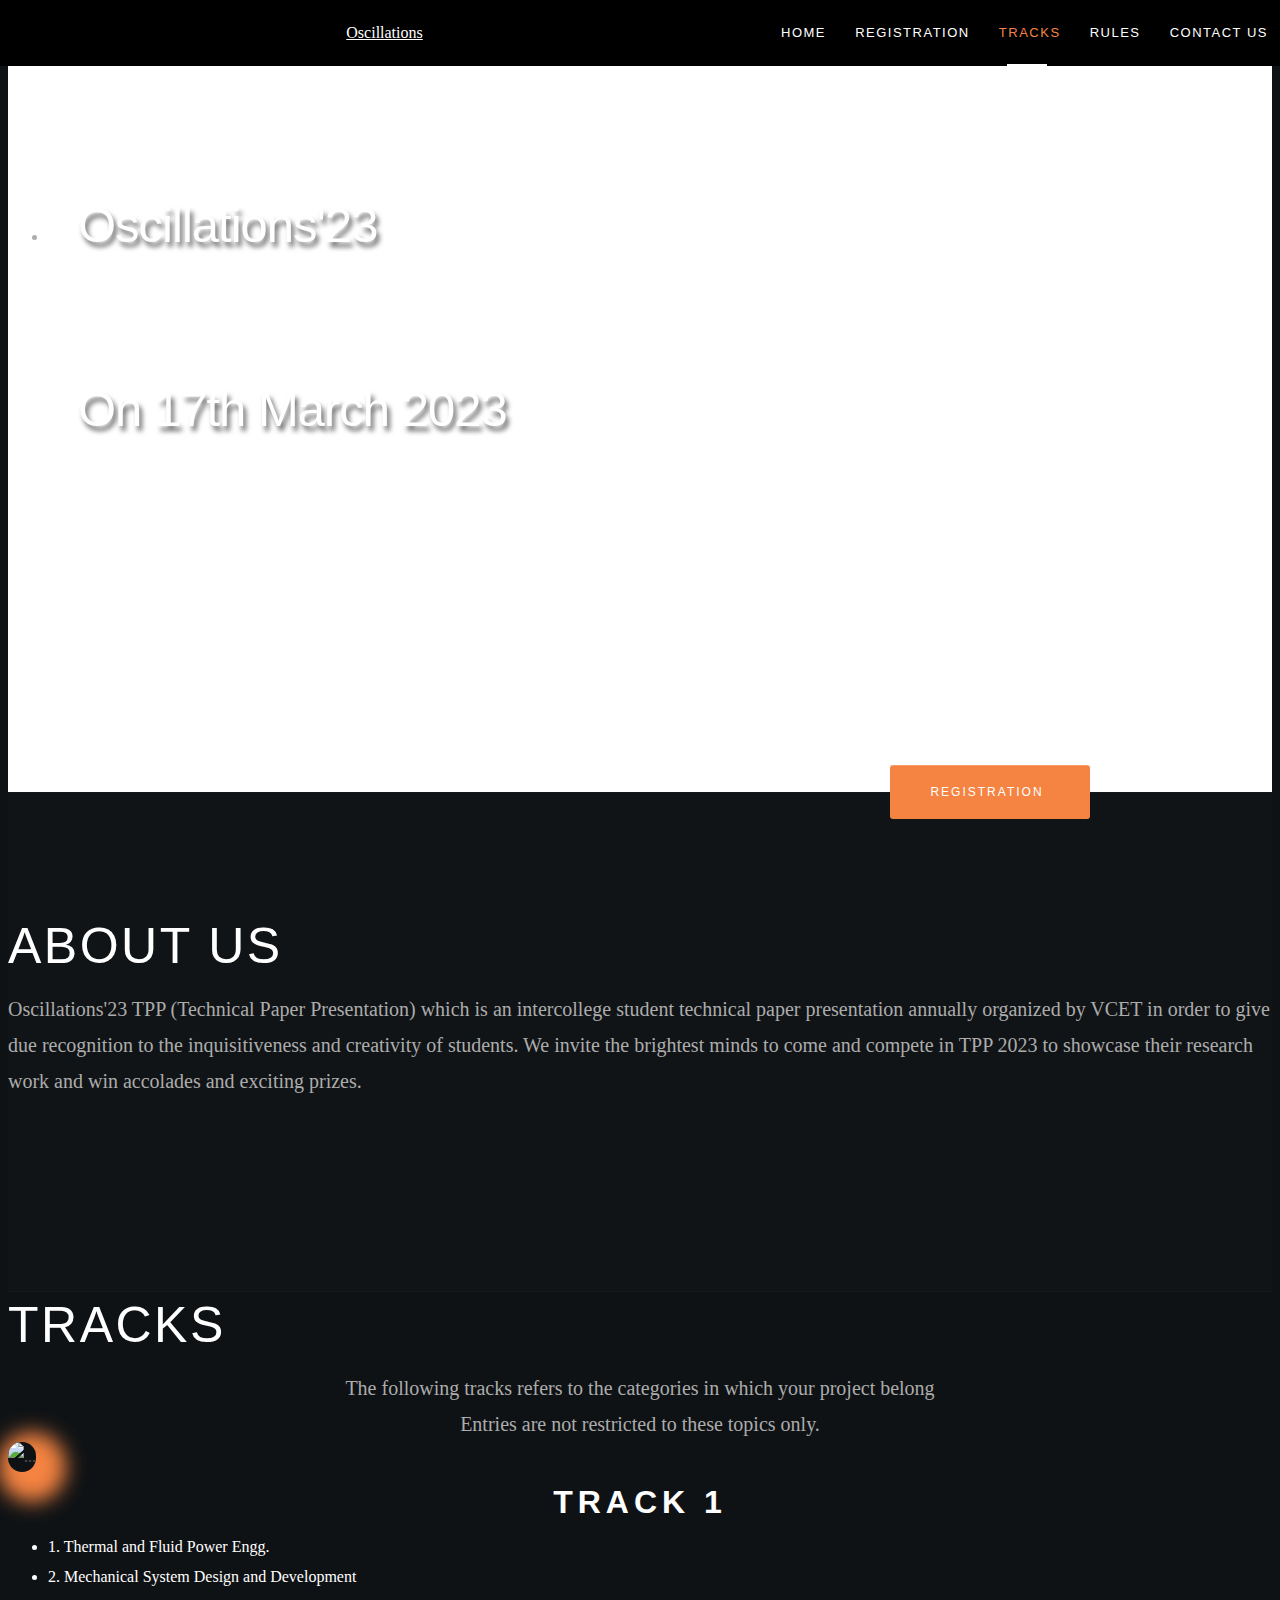
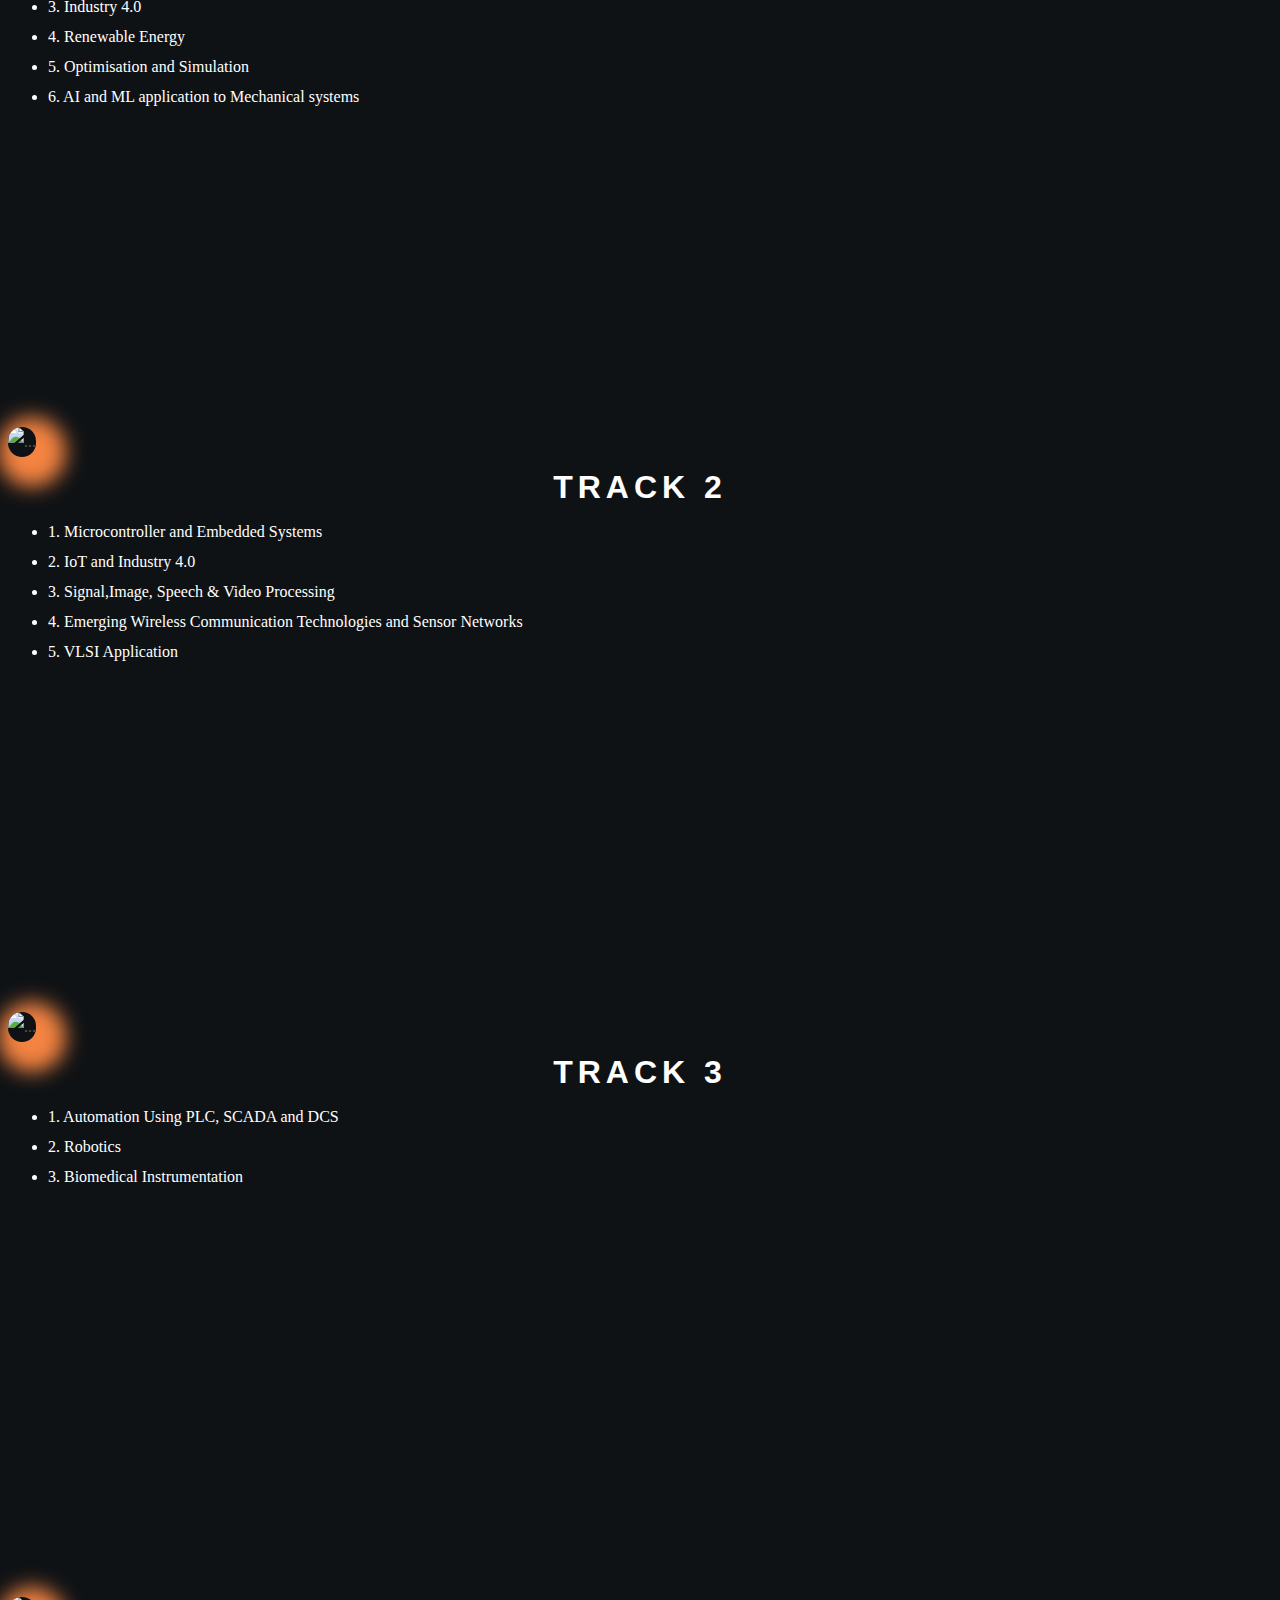
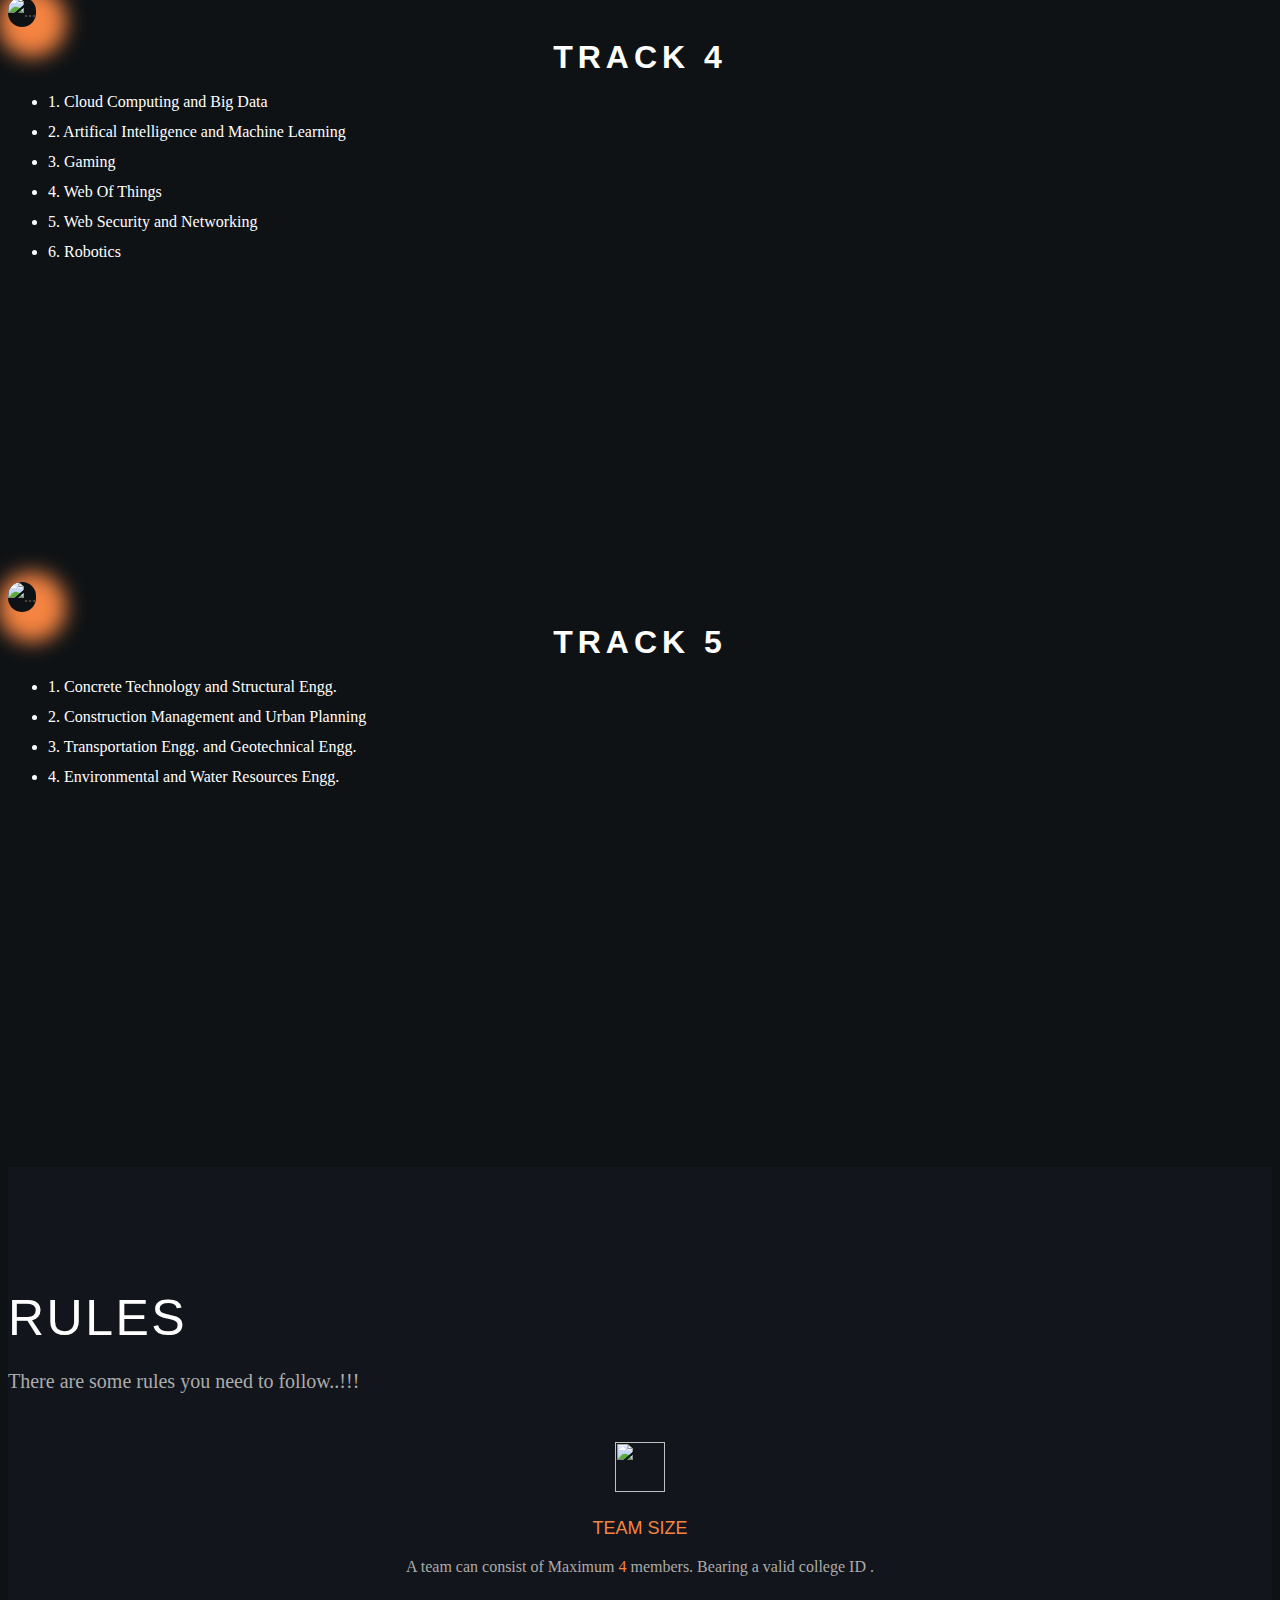
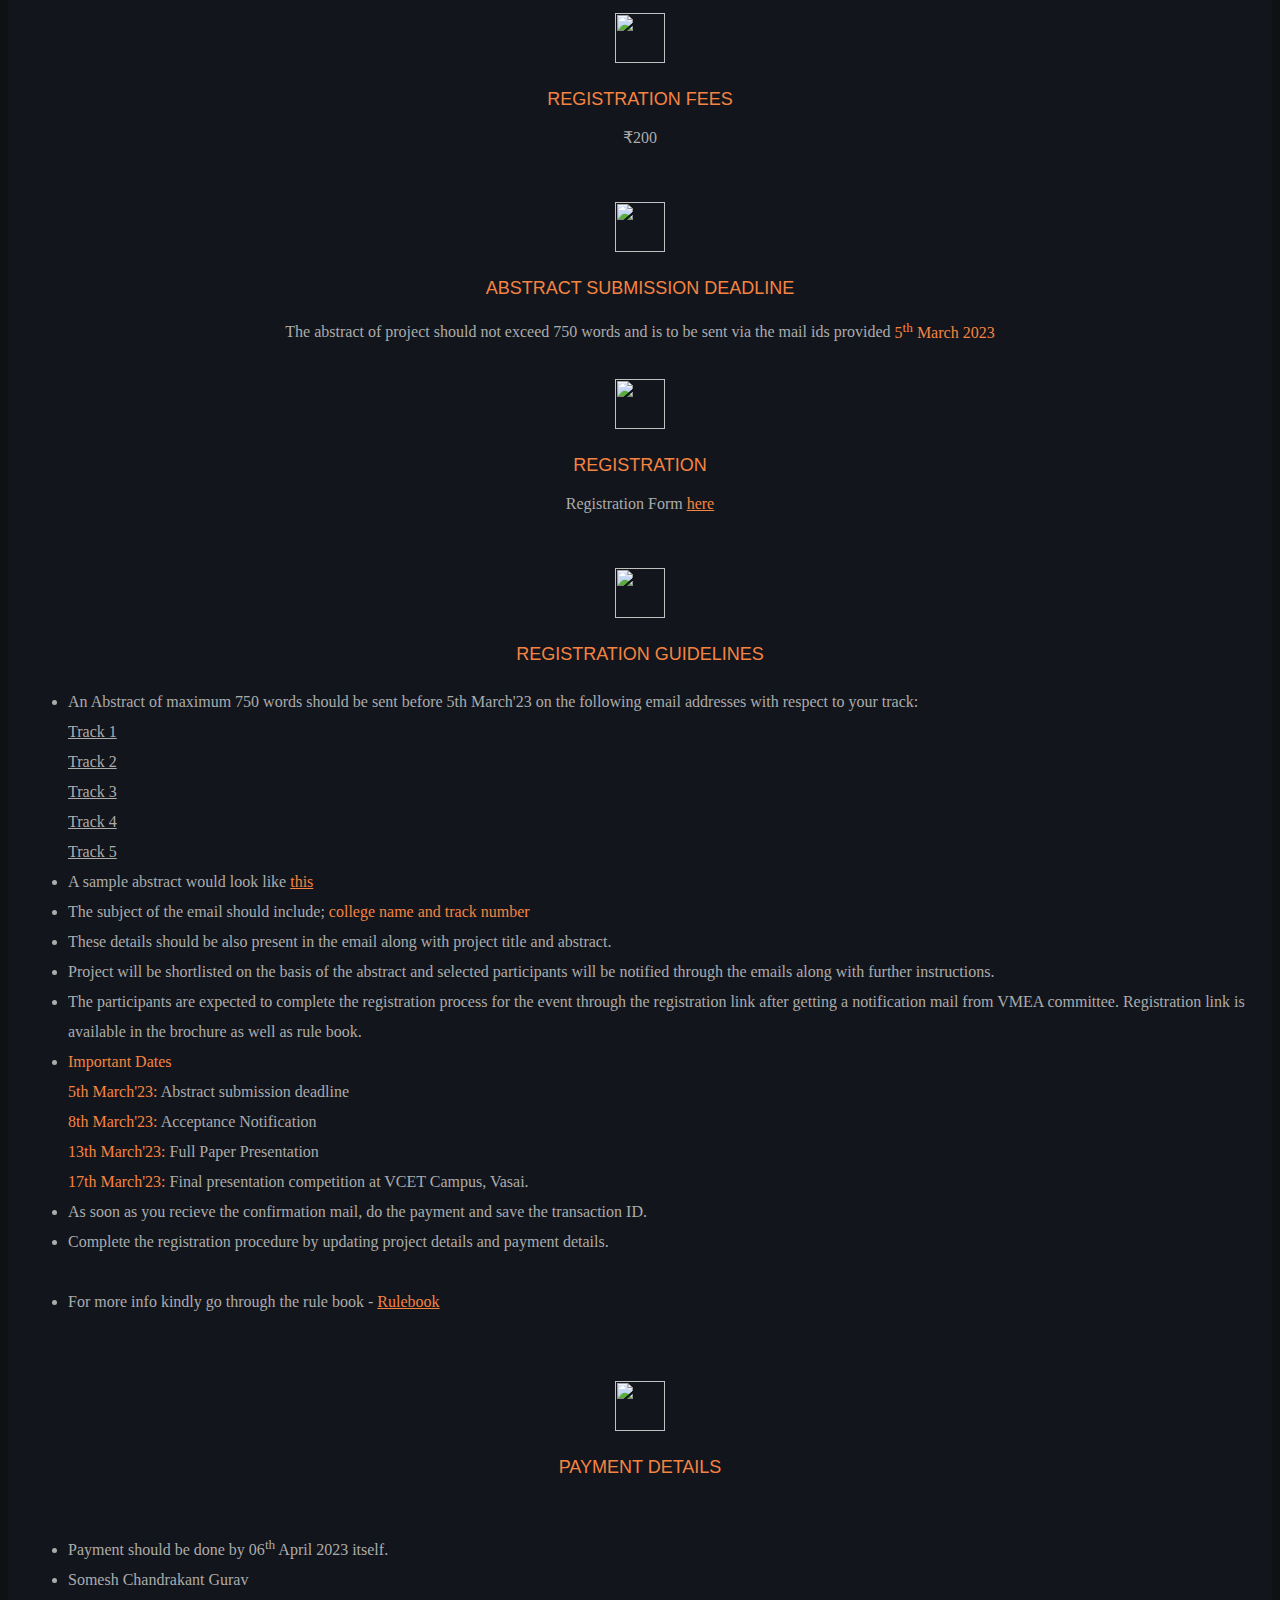
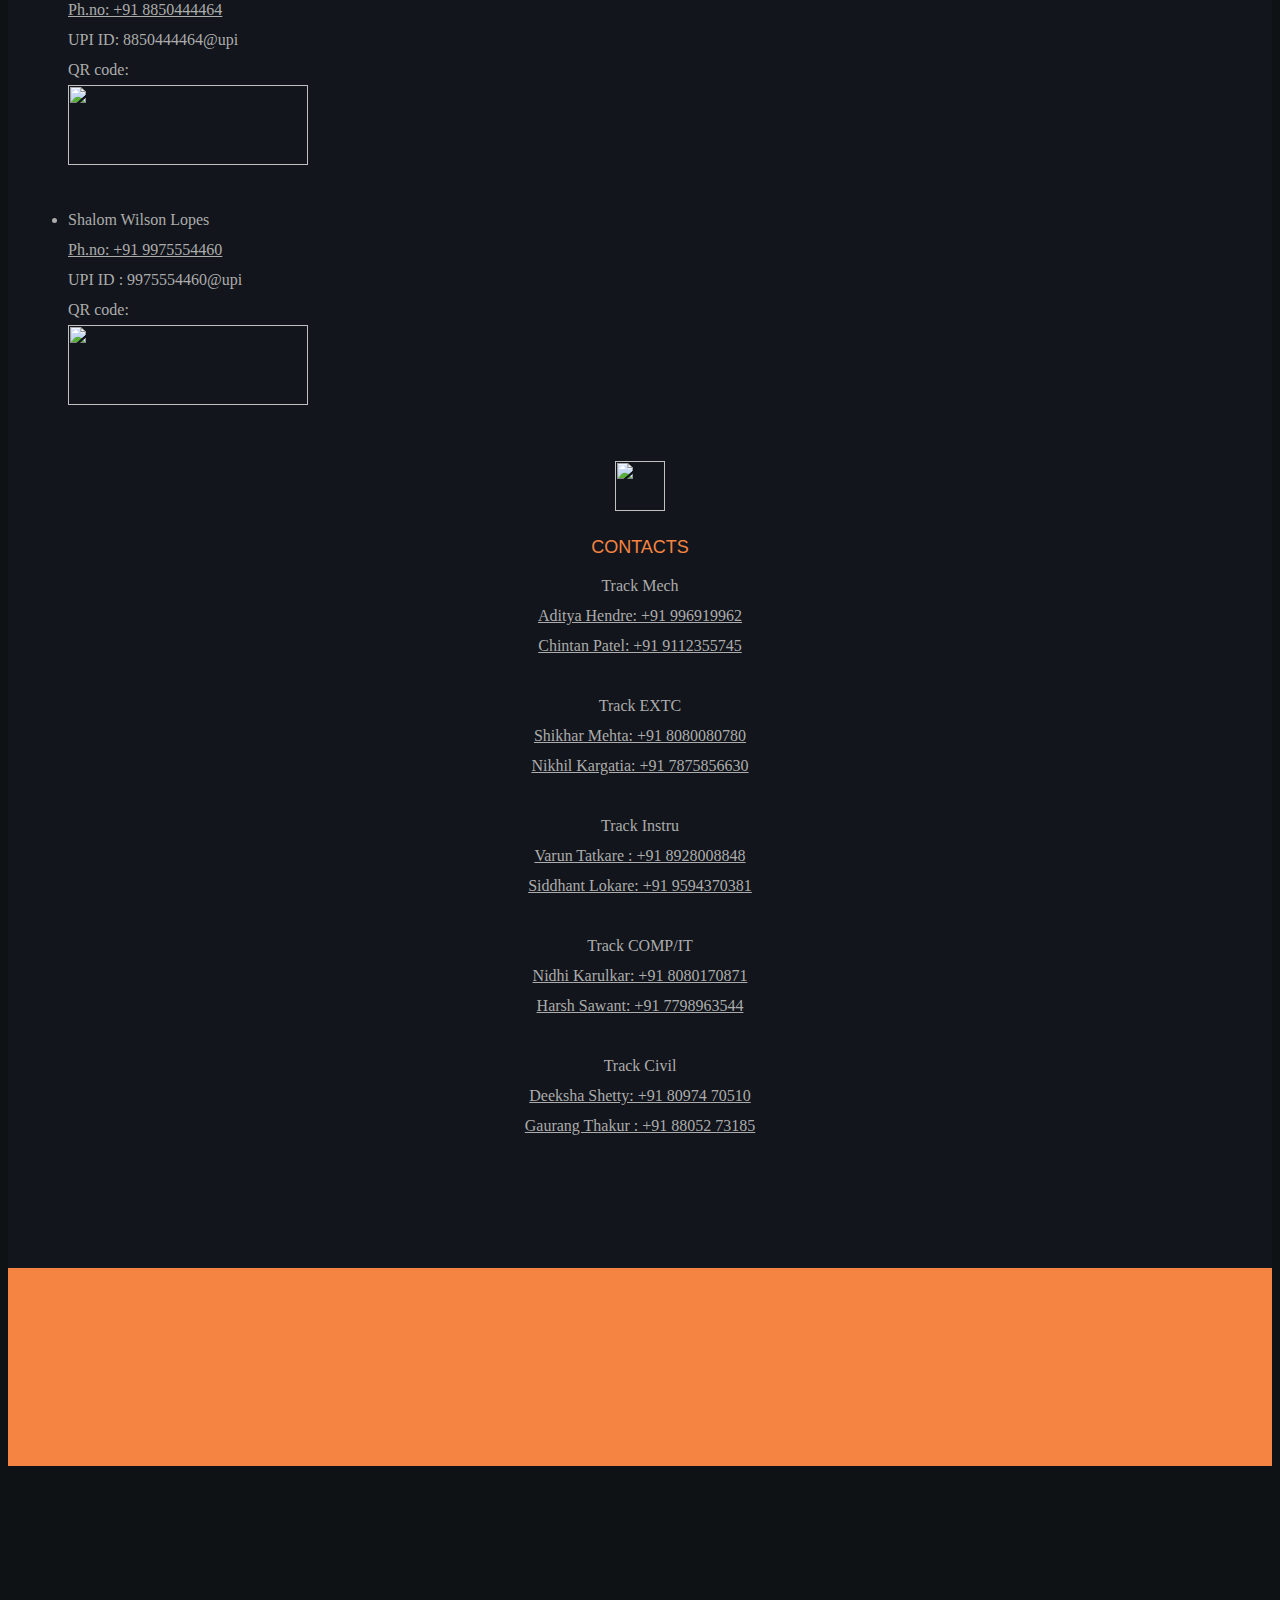
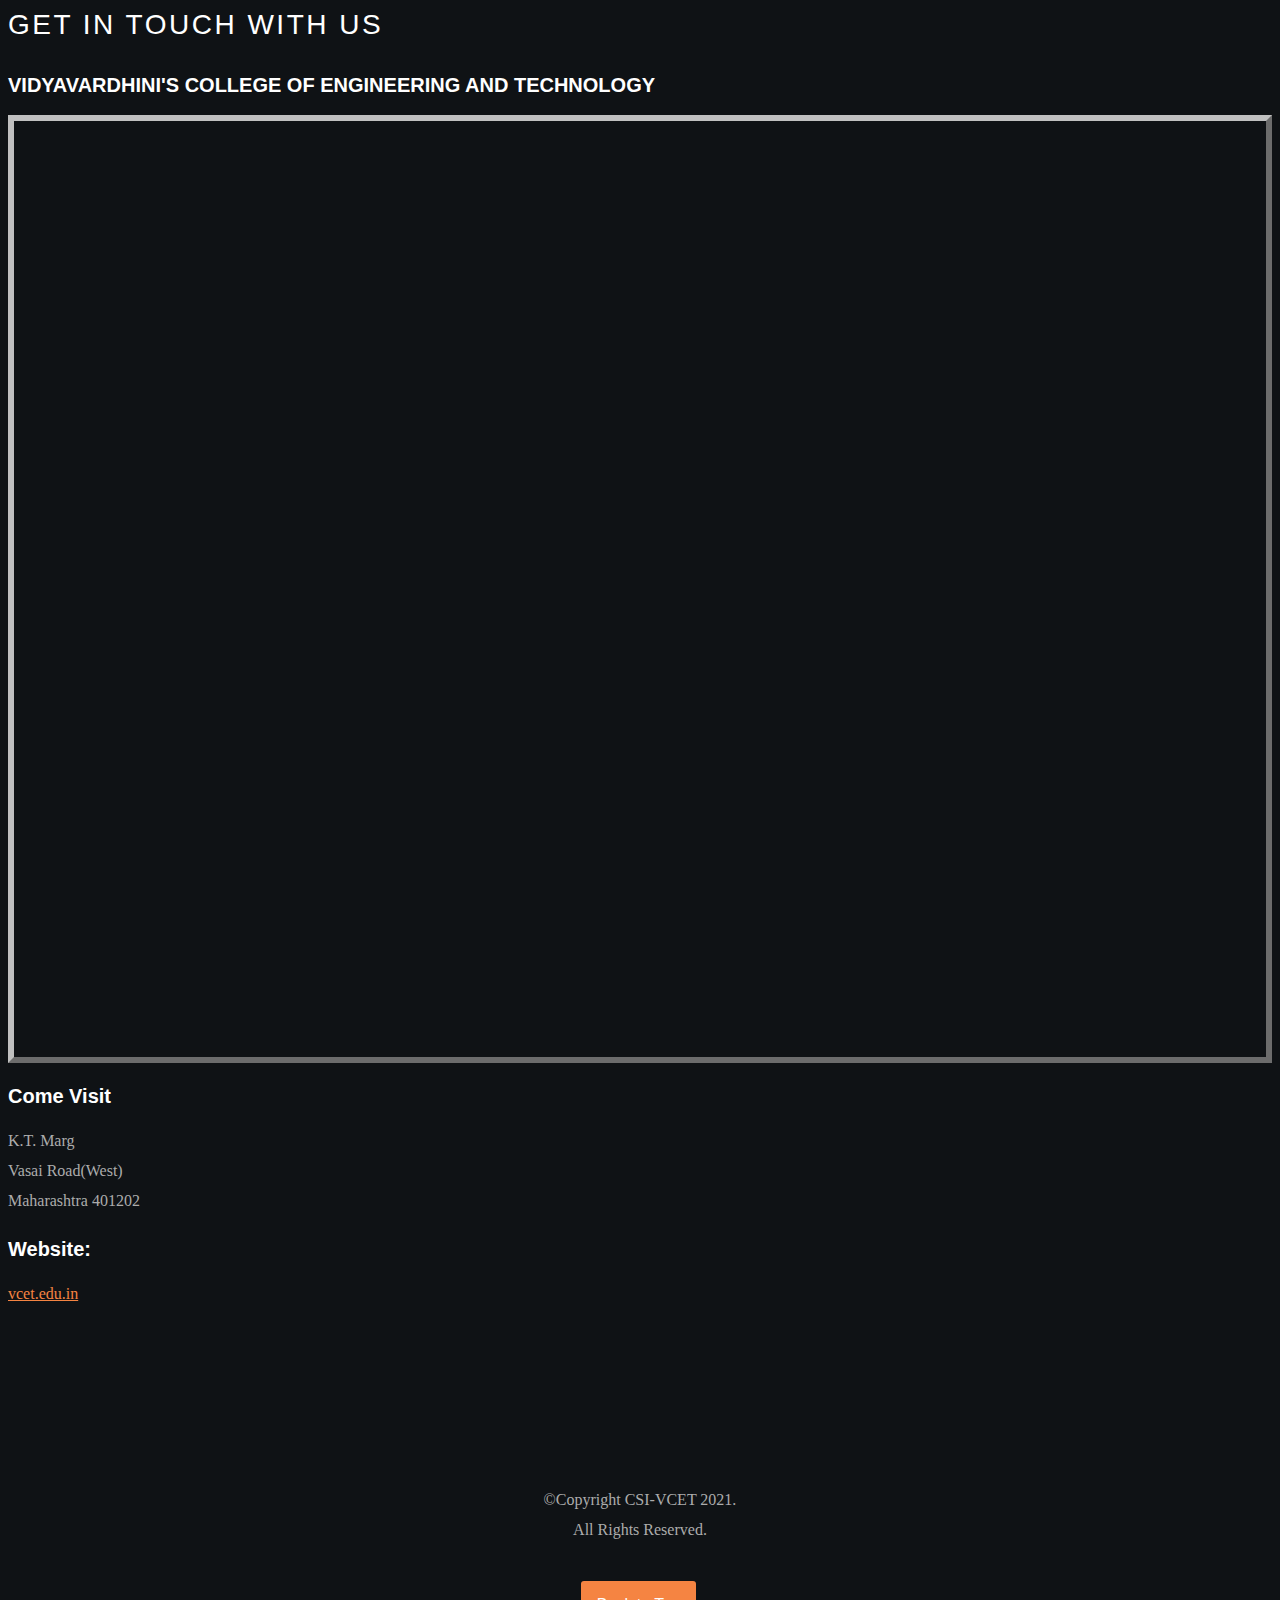
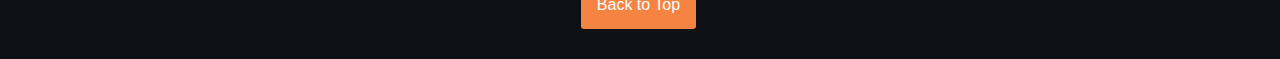
==== index.html @ 28dbbf31 "Theme Changed to Orange" ====
<!DOCTYPE html>
<!--[if IE 8 ]><html class="no-js oldie ie8" lang="en"> <![endif]-->
<!--[if IE 9 ]><html class="no-js oldie ie9" lang="en"> <![endif]-->
<!--[if (gte IE 9)|!(IE)]><!-->
<html class="no-js" lang="en">
<!--<![endif]-->

<!-- Mirrored from vcet.edu.in/VNPS19/ by HTTrack Website Copier/3.x [XR&CO'2014], Mon, 10 Feb 2021 03:51:00 GMT -->

<head>

	<!--- basic page needs
   ================================================== -->
	<meta charset="utf-8">
	<title>Oscillations'23</title>
	<meta name="description" content="VNPS- VCET National Level Project Showcase. Win prizes worth -">
	<meta name="keywords"
		content="VNPS, VCET, Competition, Project, VIDYAVARDHINI, National Level, Project Showcase, 2019, 200000, invent, innovate, inspire, VCET, Vasai, Maharashtra, India">
	<meta name="author" content="CSI-VCET">
	<link href="https://cdn.jsdelivr.net/npm/bootstrap@5.0.2/dist/css/bootstrap.min.css" rel="stylesheet"
		integrity="sha384-EVSTQN3/azprG1Anm3QDgpJLIm9Nao0Yz1ztcQTwFspd3yD65VohhpuuCOmLASjC" crossorigin="anonymous">
	<script src="https://cdn.jsdelivr.net/npm/bootstrap@5.0.2/dist/js/bootstrap.bundle.min.js"
		integrity="sha384-MrcW6ZMFYlzcLA8Nl+NtUVF0sA7MsXsP1UyJoMp4YLEuNSfAP+JcXn/tWtIaxVXM" crossorigin="anonymous">
	</script>
	<!-- mobile specific metas
   ================================================== -->
	<meta name="viewport" content="width=device-width, initial-scale=1, maximum-scale=1">

	<!-- CSS
   ================================================== -->
	<link rel="stylesheet" href="css/base.css">
	<link rel="stylesheet" href="css/vendor.min.css">
	<link rel="stylesheet" href="css/main.css">
	<link rel="stylesheet" href="style1.css">
	<link rel="stylesheet" href="css/animate.css">



	<link rel="stylesheet" href="css/style.css">

	<!-- script
	================================================== -->




	<!-------------------------------------------------------------->




	<script src="js/modernizr.js"></script>

	<!-- favicons
	================================================== -->
	<link rel="shortcut icon" href="images/vicon2.png">

	<style>
		* {
			box-sizing: border-box;
		}

		.row-logo {
			display: flex;
			justify-content: center;
			align-items: center;

		}

		/* Create three equal columns that sits next to each other */
		.column-logo {
			width: 5em;
			aspect-ratio: 1;
			margin-inline: 1em;
			display: grid;
			place-content: center;
		}

		.column-logo-2 {
			width: 8em;
			aspect-ratio: 1;
			margin-inline: 1em;
			display: grid;
			place-conte
		}
	</style>

</head>

<body>

	<!-- header
   ================================================== -->
	<header id="main-header" style="background-color:black;">

		<div style="display: flex;">

			<div style="margin: auto">
				<a href="index.html"
					style="color:rgb(255, 255, 255);text-emphasis: bold;cursor: pointer;">Oscillations</a>
			</div>

			<nav id="nav-wrap">

				<a class="mobile-btn" href="#nav-wrap" title="Show navigation">
					<span class="menu-icon">Menu</span>
				</a>
				<a class="mobile-btn" href="#" title="Hide navigation">
					<span class="menu-icon">Menu</span>
				</a>

				<ul id="nav" class="nav navbar-nav navbar-right">
					<li><a class="" href="#home">Home</a></li>
					<li><a class="w-100" target="_blank"
							href="https://docs.google.com/forms/d/e/1FAIpQLScM8N0yQflgCCEFperwyEZF5r-GPPnTYPUca7F7tgPFGuwRow/viewform?usp=sf_link">Registration</a>
					</li>
					<li class="current"><a class="" href="#Tracks">Tracks</a></li>
					<li><a class="" href="#rules">Rules</a></li>
					<li><a class="" href="#connect">Contact Us</a></li>

				</ul> <!-- end #nav -->

			</nav> <!-- end #nav-wrap -->

			<!-- <ul class="header-social">
	        	<li><a href="#"><i class="fa fa-facebook"></i></a></li>
	        	<li><a href="https://instagram.com/vnps2021?igshid=imjlqqf0wsmi"><i class="fa fa-instagram"></i></a></li>
	        
	      </ul> -->

		</div>

	</header> <!-- end header -->


	<!-- homepage hero
   ================================================== -->
	<section id="home">

		<div class="row hero-content">

			<div class="twelve columns hero-container">

				<!-- hero-slider start-->

				<div id="hero-slider" class="flexslider">

					<ul class="slides">

						<!-- slide -->
						<li>
							<div class="flex-caption">
								<!-- 								<div class="logo-v" style="height:auto; width:200px;"><img
										src="images/VNPSlogo with Caption(2020).png "></div> -->
								<h1 style="size: 50px;color: rgb(255, 255, 255)">Oscillations'23
								</h1>
								<h2 style="color: rgb(255, 255, 255)">Technical Paper Presentation</h2>
								<h1 style="color: rgb(255, 255, 255)">On 17th March 2023
								</h1><br>
								<h2 class="revealOnScroll" data-animation="fadeInUp" style="color: rgb(255, 255, 255)">
									Showcase your innovative research work</h2>

								<br>


							</div>
						</li>



					</ul>

				</div> <!-- end hero-slider -->

			</div> <!-- end twelve columns-->

		</div> <!-- end row -->

		<div id="more">
			<a href="#rules">Registration<i class="fa fa-angle-down"></i></a>
		</div>

	</section> <!-- end homepage hero -->

	<!--------------------abt us------------->

	<section id="portfolio">



		<div class="row section-head">

			<div class="">
				<div class=" text-center">
					<h1 class="heading-title" style="font-size: 50px">About Us</h1>
				</div>
				<p>Oscillations'23 TPP (Technical Paper Presentation) which is an intercollege student
					technical paper presentation annually organized by VCET in order to
					give due recognition to the inquisitiveness and creativity of
					students. We invite the brightest minds to come and compete in
					TPP 2023 to showcase their research work and win accolades and
					exciting prizes.
				</p>
				<style>
					.twelvecolumns {
						margin-left: 50px;
						margin-right: 40px;
						text-align: center;
					}
				</style>
			</div>


		</div> <!-- end section-head -->

		<div class="row-logo" id=Logo>
			<div class="column-logo">
				<img class="revealOnScroll" data-animation="fadeInUp" src="images/logos/final/csi.png" alt="csi">
			</div>
			<div class="column-logo" style="transform: scale(0.9)">
				<img class="revealOnScroll" data-animation="fadeInUp" src="images/logos/final/isa.png" alt="ishrae">
			</div>
			<div class="column-logo">
				<img class="revealOnScroll" data-animation="fadeInUp" src="images/logos/final/ishrae.png" alt="ishrae">
			</div>
			<div class="column-logo" style="transform: scale(1.5)">
				<img class="revealOnScroll" data-animation="fadeInUp" src="images/logos/final/igbc.png" alt="igbc">
			</div>
			<div class="column-logo">
				<img class="revealOnScroll" data-animation="fadeInUp" src="images/logos/final/ieee.png" alt="ieee">
			</div>
			<div class="column-logo">
				<img class="revealOnScroll" data-animation="fadeInUp" src="images/logos/final/iete.png" alt="iete">
			</div>
			<div class="column-logo-2">
				<img class="revealOnScroll" data-animation="fadeInUp" src="images/logos/final/vmea.png" alt="vmea">
			</div>
			<style>
				.row-logo {
					display: flex;
					margin-block: 2em;

				}

				/* .row-logo img {
					width: 100%;
				} */
			</style>

		</div>
	</section>




	<!--------End of -abt us---------------------->
	<style>
		.sponsor_logos {
			display: flex;
			justify-content: space-around;
			flex-wrap: wrap;
			gap: 1em;
		}

		.sponsor_logo {
			width: 31%;
			min-width: 15rem;
			aspect-ratio: 1;
			position: relative;
			border-radius: 10px;
			overflow: hidden;
		}

		.sponsor_logo>img {
			height: 100%;
			width: 100%;
		}

		.sponsor_logo.white-bg {
			background-color: white;
			padding: 3em;
		}

		@media only screen and (max-width:600px) {
			.sponsor_logo.white-bg {

				padding: 1em;
			}
		}

		#sponsors {
			padding: 3em 0;
		}
	</style>
	<!-- <section id="sponsors">

		<div class="row section-head">

			<div class="twelve columns">
				<div class="row text-center">
					<h1 class="heading-title" style="font-size: 50px; line-height: initial;">Our Sponsors</h1>
				</div>
			</div>
			<div class="sponsor_logos">
				<div data-animation="fadeInUp" class="sponsor_logo white-bg revealOnScroll">
					<img src="./images/jija_ev.png" alt="">
				</div>
				<div data-animation="fadeInUp" class="sponsor_logo revealOnScroll">

					<img src="./images/trinity.png" alt="">
				</div>
				<div data-animation="fadeInUp" class="sponsor_logo revealOnScroll">

					<img src="./images/jitu_optics.jpg" alt="">
				</div>
			</div>
		</div>
	</section>



 -->

	<!-- portfolio
   ================================================== -->
	<section id="Tracks">

		<div class="row section-head">

			<div class="twelve columns">
				<div class="row text-center">
					<h1 class="heading-title" style="font-size: 50px">Tracks</h1>
				</div>
				<p style="text-align: center;">The following tracks refers to the categories in which your project
					belong</p>
				<p style="text-align: center;">Entries are not restricted to these topics
					only.</p>

			</div>

		</div> <!-- end section-head -->

		<style>
			* {
				box-sizing: border-box;
			}

			/* Create three equal columns that floats next to each other */
			.column {
				float: left;
				width: 33.33%;
				/* Should be removed. Only for demonstration */
			}

			/* Clear floats after the columns */
			.row:after {
				content: "";
				display: table;
				clear: both;
			}

			@media screen and (max-width: 600px) {
				.column {
					width: 100%;
					/* height: 455px; */
				}
			}

			.list-type1 {
				width: 400px;
				margin: 0 auto;
			}

			.list-type1 ol {
				counter-reset: li;
				list-style: none;
				*list-style: decimal;
				font-size: 15px;
				font-family: 'Raleway', sans-serif;
				padding: 0;
				margin-bottom: 4em;
			}

			.list-type1 ol ol {
				margin: 0 0 0 2em;
			}

			.list-type1 a {
				position: relative;
				display: block;
				padding: .4em .4em .4em 2em;
				*padding: .4em;
				margin: .5em 0;
				background: #f58442;
				color: #000;
				text-decoration: none;
				-moz-border-radius: .3em;
				-webkit-border-radius: .3em;
				border-radius: 10em;
				transition: all .2s ease-in-out;
			}

			.list-type1 a:hover {
				background: #79b8f3;
				text-decoration: none;
				transform: scale(1.1);
			}

			details {
				display: block;
				width: max(100%, 20em)
			}

			summary {
				cursor: pointer;
				width: 100%;
				background: #f58442;
			}

			.list-type1 a:before {
				content: counter(0);
				counter-increment: li;
				position: absolute;
				left: -1.3em;
				top: 50%;
				margin-top: -1.3em;
				background: #93C775;
				height: 2em;
				width: 2em;
				line-height: 2em;
				border: .3em solid #fff;
				text-align: center;
				font-weight: bold;
				-moz-border-radius: 2em;
				-webkit-border-radius: 2em;
				border-radius: 2em;
				color: #FFF;
			}

			.list-group-item {
				background: transparent;
				color: rgb(255, 255, 255);
			}

			.list-group-flush {
				min-height: 30rem;
			}

			.card-img-top {
				margin: auto;
				justify-content: space-evenly;
				width: 50%;
				border-radius: 30px;
				box-shadow: 10px 10px 20px 20px  #f58442;
			}
		</style>


		<div>
			<div class="row justify-content-center">
				<div class="col-md-4 mt-4">
					<div class="card" style="background: transparent;">
						<img src="./images/portfolio/track1.jpg" class="card-img-top" alt="...">
						<div class="card-body" style="align-items: center; text-align: center;">
							<h5 class="card-title">Track 1</h5>
						</div>

						<!-- 
							Industry 4.0
							Renewable Energy
							Optimization and Simulation
							AI & ML applications to Mechanical Systems
							Microcontroller & Embedded Systems.
							
						-->
						<ul class="list-group list-group-flush">
							<li class="list-group-item">1. Thermal and Fluid Power Engg.</li>
							<li class="list-group-item">2. Mechanical System Design and Development</li>
							<li class="list-group-item">3. Industry 4.0</li>
							<li class="list-group-item">4. Renewable Energy</li>
							<li class="list-group-item">5. Optimisation and Simulation
							</li>
							<li class="list-group-item">6. AI and ML application to
								Mechanical systems</li>
						</ul>
					</div>

				</div>
				<div class="col-md-4 mt-4">

					<div class="card" style="background: transparent">
						<img src="./images/portfolio/track2.jpg" class="card-img-top" alt="...">
						<div class="card-body" style="align-items: center; text-align: center;">
							<h5 class="card-title">Track 2</h5>
						</div>
						<!--
							IoT and Industry 4.0.
							Signal, Image, Speech & Video Processing.
							Emerging Wireless Communication Technologies &
							Sensor Networks.
							VLSI Application.
						 -->
						<ul class="list-group list-group-flush">
							<li class="list-group-item">1. Microcontroller and Embedded Systems</li>
							<li class="list-group-item">2. IoT and Industry 4.0</li>
							<li class="list-group-item">3. Signal,Image, Speech & Video Processing</li>
							<li class="list-group-item">4. Emerging Wireless Communication Technologies and Sensor
								Networks
							</li>
							<li class="list-group-item">5. VLSI Application</li>
						</ul>

					</div>
				</div>
				<div class="col-md-4 mt-4">
					<div class="card" style="background: transparent">
						<img src="./images/portfolio/track3.jpg" class="card-img-top" alt="...">
						<div class="card-body" style="align-items: center; text-align: center;">
							<h5 class="card-title">Track 3</h5>
						</div>
						<ul class="list-group list-group-flush">
							<li class="list-group-item">1. Automation Using PLC, SCADA and DCS</li>
							<li class="list-group-item">2. Robotics</li>
							<li class="list-group-item">3. Biomedical Instrumentation</li>
							<!-- <li class="list-group-item">Instrumentation for Agriculture and Society</li> -->
						</ul>

					</div>
				</div>
				<div class="col-md-4  mt-4">
					<div class="card" style="background: transparent">
						<img src="./images/portfolio/track4.jpg" class="card-img-top" alt="...">
						<div class="card-body" style="align-items: center; text-align: center;">
							<h5 class="card-title">Track 4</h5>
						</div>
						<!--
							Cloud Computing & Big Data.
							Artificial Intelligence & Machine Learning.
							Gaming.
							Web of Things.
							Web Security & Networking.
							Robotics.
						-->
						<ul class="list-group list-group-flush">
							<li class="list-group-item">1. Cloud Computing and Big Data</li>
							<li class="list-group-item">2. Artifical Intelligence and Machine Learning</li>
							<li class="list-group-item">3. Gaming</li>
							<li class="list-group-item">4. Web Of Things</li>
							<li class="list-group-item">5. Web Security and Networking</li>
							<li class="list-group-item">6. Robotics</li>
						</ul>

					</div>
				</div>
				<div class="col-md-4  mt-4">
					<div class="card" style="background: transparent">
						<img src="./images/portfolio/track5.jpg" class="card-img-top" alt="...">
						<div class="card-body" style="align-items: center; text-align: center;">
							<h5 class="card-title">Track 5</h5>
						</div>
						<!--

						-->
						<ul class="list-group list-group-flush">
							<li class="list-group-item">1. Concrete Technology and Structural Engg.</li>
							<!-- <li class="list-group-item"></li> -->
							<li class="list-group-item">2. Construction Management and Urban Planning</li>
							<li class="list-group-item">3. Transportation Engg. and Geotechnical Engg.</li>
							<!-- <li class="list-group-item"> Engg.</li> -->
							<li class="list-group-item">4. Environmental and Water Resources Engg.</li>
							<!-- <li class="list-group-item"> Engg.</li> -->
						</ul>

					</div>
				</div>
			</div>
		</div>
		</div>
	</section>




	<!--------End of reg form----------------------->










	<!-- rules Section
   ================================================== -->

	<!-- rules Section
   ================================================== -->

	<section id="rules">


		<div class="row section-head">

			<div class="text-center">

				<h1 class="heading-title mt-5" style="font-size: 50px ; margin-top:1rem">Rules</h1>

				<p class="text-center">There are some rules you need to follow..!!!
				</p>
			</div>



		</div> <!-- end section-head -->

		<div class="row mobile-no-padding">


			<div class="service-list bgrid-half s-bgrid-whole tab-bgrid-whole group">

				<div class="bgrid">
					<img src="images/icon/team.png" style="display:block; margin:0 auto" height="50px" width="50px">
					<h3 style="text-align: center;">TEAM SIZE</h3>

					<div class="service-content" style="text-align: center;">
						<p>A team can consist of Maximum <b style="color: #f58442;">4</b> members. Bearing a valid
							college ID <mandatory> </mandatory>.
						</p>
					</div>

				</div> <!-- end bgrid -->
				<div class="bgrid">
					<img src="images/icon/money.png" style="display:block; margin:0 auto" height="50px" width="50px">
					<h3 style="text-align: center;">REGISTRATION FEES</h3>

					<div class="service-content" style="text-align: center;">
						<p>₹200</p>
					</div>

				</div> <!-- end bgrid -->
			</div>
			<div class="service-list bgrid-half s-bgrid-whole tab-bgrid-whole group">

				<div class="bgrid" justify="center">
					<img src="images/icon/deadline.png" style="display:block; margin:0 auto" height="50px" width="50px">
					<h3 style="text-align: center;"> ABSTRACT SUBMISSION DEADLINE</h3>

					<div class="service-content" style="text-align: center;">
						<p>The abstract of project should not exceed 750 words and is to be sent via the mail ids
							provided
							<b style="color: #f58442;">5<sup>th</sup> March 2023</b>
						</p>
					</div>

				</div> <!-- end bgrid -->

				<div class="bgrid">
					<img src="images/icon/confirmation.png" style="display:block; margin:0 auto" height="50px"
						width="50px">
					<h3 style="text-align: center;">REGISTRATION </h3>

					<div class="service-content" style="text-align: center;">
						<p>
							Registration Form <a
								href="https://docs.google.com/forms/d/e/1FAIpQLScM8N0yQflgCCEFperwyEZF5r-GPPnTYPUca7F7tgPFGuwRow/viewform?usp=sf_link"
								target="_blank" class="link">here</a>
							<br>
							<!-- Scan this code! <br> <img src="images/Form QRcode.jpeg" alt="" height="50px" width="50px"> -->

						</p>
					</div>

				</div> <!-- end bgrid -->


			</div>





			<div class="service-list bgrid-whole s-bgrid-whole tab-bgrid-whole group">

				<div class="bgrid">
					<img src="images/icon/guidelines.png" style="display:block; margin:0 auto" height="50px"
						width="50px">
					<h3 style="text-align: center;">REGISTRATION GUIDELINES</h3>

					<div class="service-content">
						<p>
							<ol>
								<li>An Abstract of maximum 750 words should be sent before 5th March'23 on the
									following email addresses with respect to your track:<br>
									<a href="mailto:track1@vcet.edu.in">Track 1</a> <br>
									<a href="mailto:track2@vcet.edu.in">Track 2</a> <br>
									<a href="mailto:track3@vcet.edu.in">Track 3</a> <br>
									<a href="mailto:track4@vcet.edu.in">Track 4</a> <br>
									<a href="mailto:track5@vcet.edu.in">Track 5</a>
								</li>
								<li>
									A sample abstract would look like <a href='ieee-format.pdf' target="_blank"
										class="link">this</a>
								</li>
								<li>
									The subject of the email should include; <b style="color:#f58442;"> college name and
										track
										number</b>
								</li>
								<li>

									These details should be also present in the email along with project title and
									abstract.
								</li>
								<li>

									Project will be shortlisted on the basis of the abstract and selected participants
									will
									be notified through the emails along with further instructions.
								</li>
								<li>

									The participants are expected to complete the registration process for the event
									through
									the registration link after getting a notification mail from VMEA committee.
									Registration link is available in the brochure as well as rule book.
								</li>
								<li>
									<b style="color:#f58442;">Important Dates</b>
									<br><b style="color:#f58442;">5th March'23:</b> Abstract submission deadline

									<br><b style="color:#f58442;">8th March'23:</b> Acceptance Notification

									<br><b style="color:#f58442;">13th March'23:</b> Full Paper Presentation

									<br><b style="color:#f58442;">17th March'23:</b> Final presentation competition at
									VCET Campus, Vasai.

								</li>
								<!-- Registration fee for Internal(VCET Students) Major Project (BE project) is ₹ 200/-
									and
									for Minor Project (SE,TE project) is ₹ 150/- and for External(NON-VCET Students)
									Major
									Project (BE project) is ₹ 200/- and for Minor Project (SE,TE project) is ₹ 200/-
									which
									has to be paid through Google Pay or Paytm on the given phone numbers or upi id. -->
								<li>

									As soon as you recieve the confirmation mail, do the payment and save the
									transaction
									ID.
								</li>
								<li>

									Complete the registration procedure by updating project details and payment details.
								</li>
								<br>

								<li>
									For more info kindly go through the rule book -
									<a class="link" target="_blank"
										href='Rule Book For Oscillations.pdf'>Rulebook</a><br>
								</li>


							</ol>
						</p>
					</div>

				</div> <!-- end bgrid -->

			</div> <!-- end service-list -->





			<div class="service-list bgrid-half s-bgrid-whole tab-bgrid-whole group mt-5">

				<div class="bgrid">
					<img src="images/icon/money.png" style="display:block; margin:0 auto" height="50px" width="50px">
					<h3 style="text-align: center;">PAYMENT DETAILS</h3>

					<div class="service-content">
						<p>

							<ol>
								<br>
								<li>
									<p>
										Payment should be done by 06<sup>th</sup> April 2023 itself.

									</p>
								</li>
								<li>
									Somesh Chandrakant Gurav <br>
									<a href="tel:+91-8850444464">Ph.no: +91 8850444464 </a><br>
									UPI ID: 8850444464@upi

									<p>
										QR code:
									</p>
									<img class="QR" src="images/QR code1.jpeg" alt="" srcset="" height="80px"
										width="80px">
									<br>
									<br>
								<li>
									Shalom Wilson Lopes <br>
									<a href="tel:+91-9975554460">Ph.no: +91 9975554460 </a><br>
									UPI ID : 9975554460@upi
								</li>
								<div class="qr2">
									<p>
										QR code:
									</p>
									<img class="QR" src="images/QR code2.jpeg" alt="" srcset="" height="80px"
										width="80px">
								</div>
								<!-- <style> -->
								<!-- .qr2 {
									margin-left: 20px;
								}
							</style> -->

							</ol>
						</p>
					</div>

				</div> <!-- end bgrid -->
				<div class="bgrid mt-5" style="text-align: center;">
					<img src="images/icon/contacts.png" style="display:block; margin:0 auto" height="50px" width="50px">
					<h3 style="text-align: center;">CONTACTS </h3>

					<div class="service-content">
						<p style="text-align: center;">
							<p><b>Track Mech </b><br> <a href="tel:+91-996919962"> Aditya Hendre: +91
									996919962</a><br><a href="tel:+91-9112355745"> Chintan Patel: +91 9112355745</a>
							</p><br>
							<p><b>Track EXTC </b><br> <a href="tel:+91-8080080780	">Shikhar Mehta: +91 8080080780
								</a><br><a href="tel:+91-7875856630">Nikhil Kargatia: +91 7875856630</a>
							</p><br>
							<p><b>Track Instru </b><br> <a href="tel:+91-8928008848">Varun Tatkare : +91
									8928008848</a><br><a href="tel:+91-9594370381">Siddhant Lokare: +91 9594370381</a>
							</p><br>
							<p><b>Track COMP/IT </b><br>
								<a href="tel:+91-8080170871">Nidhi Karulkar: +91 8080170871</a><br>
								<a href="tel:+91- 7798963544">Harsh Sawant: +91 7798963544</a><br>
							</p><br>
							<p><b>Track Civil </b><br> <a href="tel:+91-80974 70510">Deeksha Shetty: +91 80974
									70510</a><br><a href="tel:+91-88052 73185">Gaurang Thakur : +91 88052 73185
								</a>
							</p>
							<!-- <p><b>Prasad Sawant (IEEE President) </b><br> <a href="tel:+91-9172976809">+91 9172976809</a>
							</p>
							<p><b>Tarun Nair (ISA President) </b><br> <a href="tel:+91-9284152687">+91 9284152687</a>
							</p> -->

						</p>
					</div>

				</div> <!-- end bgrid -->


			</div>











		</div> <!-- end row -->

	</section> <!-- end services -->





	<!--contacts-->
	<!-- <section id="contact">
	<div class="row text-center">
					  <h1 class="revealOnScroll" data-animation="fadeInUp" class="heading-title" >Submit your abstracts at:</h1>
			  	         
	        </div>
	<div class="row mobile-no-padding">      	
	      <div class="service-list bgrid-half s-bgrid-whole tab-bgrid-whole group">
	      	<div class="bgrid">	               
				
	            <h3 style= "text-align: center;">Track 1</h3>
	            <div class="service-content" style= "text-align: center;">	                  
		            <p>
						</p> 
						<a href="mailto:track1vnps2019@vcet.edu.in" target="_blank">track1vnps2019@vcet.edu.in</a>
					<p>NEIL SUNERIA-
							<a href="tel:+91-9967519737">9967519737</a>
					</p>
					<p>MUFADDAL KAGALWALA-
							<a href="tel:+91-8806416672">8806416672</a>
					</p>
	         	</div>  
				</div> end bgrid -->

	<!-- <div class="bgrid">	              
				
	            <h3 style= "text-align: center;">Track 2</h3>                  
	            <div class="service-content" style= "text-align: center;">	                  
		            <p>
	         		</p>
					<a href="mailto:track2vnps2019@vcet.edu.in" target="_blank">track2vnps2019@vcet.edu.in</a>
					<p>YASH KUMTHEKAR-
							<a href="tel:+91-8879090374">8879090374</a>
					</p>
					<p>OMKAR SAMANT-
							<a href="tel:+91-7558706164">7558706164</a>
					</p>
	            </div>	              
			   </div> end bgrid -->


	<!-- </div>
				<div class="service-list bgrid-half s-bgrid-whole tab-bgrid-whole group">
					<div class="bgrid">	              
						
						<h3 style= "text-align: center;">Track 3</h3>
	
						<div class="service-content" style= "text-align: center;">		                  
							<p>
	         		</p>
					<a href="mailto:track3vnps2019@vcet.edu.in" target="_blank">track3vnps2019@vcet.edu.in</a>
					<p>TARUN NAIR-
							<a href="tel:+91-9284152687">9284152687</a>
					</p>
					<p>PRATAYUSH SHETTY-
							<a href="tel:+91-7057388819">7057388819</a>
					</p>
						</div> 	               
	
					</div>  end bgrid -->
	<!-- <div class="bgrid">	              
	                  
	            <h3 style= "text-align: center;">Track 4</h3> 
	            <div class="service-content" style= "text-align: center;">	                  
		           <p>
	         		</p>
					<a href="mailto:track4vnps2019@vcet.edu.in" target="_blank">track4vnps2019@vcet.edu.in</a>
					<p>PRARTHANA MAJALIKAR-
							<a href="tel:+91-7021782936">7021782936</a>
					</p>
					<p>MOHANISH BHARAMBE-
							<a href="tel:+91-8806615247">8806615247</a>
					</p>
	            </div>                
				</div> end bgrid -->



	<!-- </div> 
				<div style="display:block; margin: 0 auto;">	              
	                  
	            <h3 style= "text-align: center;">Track 5</h3> 
	            <div class="service-content" style= "text-align: center;">	                  
		           <p>
	         		</p>
					<a href="mailto:track5vnps2019@vcet.edu.in" target="_blank">track5vnps2019@vcet.edu.in</a>
					<p>MIHIKA MALANKAR-
							<a href="tel:+91-8007676702">8007676702</a>
					</p>
					<p>KETKI PATIL-
							<a href="tel:+91-7798265502">7798265502</a>
					</p>
	            </div>                
				</div>  end bgrid -->








	<!-- </div>  end service-list -->
	<!-- 
      </div>   
	</section>  -->





	<!--prize-->
	<section id="testimonials" style="background: #f58442;" style="text-align: center;">

		<div class="container" style="text-align: center;">
			<h2 class="revealOnScroll" data-animation="fadeInUp"
				style="text-align:center; font-weight: bold; color: white; font-size: min(18vw, 10rem);">
				<div style="transform: scale(0.7);">
					Prize Pool
				</div>
				<div id="golden">
					₹80,000
				</div>
			</h2>
			<div>
				<!-- <i style="color: white">


					<span class="revealOnScroll" data-animation="fadeInUp"
						style="text-align:center;	font-size: 70px; font-weight: bold;	color: white; width: min(18vw, 10rem)">₹1,30,000</span>


				</i> -->
				<!--br><br><h2 style="color: white; font-size: 50px;">INR</h2-->

			</div>
		</div>

		</div>
		</div>
	</section>
	<!---end of prize section-->


















	<!-------Timeline---------------->

	<!-- 
	<section id="schedule">

		<div class="container">

			<div class="row text-center">
				<h1 class="heading-title" style="font-size: 50px">Schedule</h1>
			</div>

			<div class="row">
				<div class="col-md-12">
					<div class="main-timeline">
						<div class="timeline">
							<div class="timeline-content">
								
								<span class="post" style="font-size: 30px">Inauguration</span>
								<h4 class="title">9.00 am</h4>
								<p class="description">Don't miss the beginning!</p>
							</div>
						</div>

						<div class="timeline">
							<div class="timeline-content">

								<span class="post" style="font-size: 30px">Project Showcase Starts</span>
								<h4 class="title">11.00 am</h4>
								<p class="description">Project Showcase begins.</p>
							</div>
						</div>

						<div class="timeline">
							<div class="timeline-content">

								<span class="post" style="font-size: 30px">Judging Phase 1</span>
								<h4 class="title">12.00 pm</h4>
								<p class="description">Judging Phase 1 starts</p>
							</div>
						</div>

						<div class="timeline">
							<div class="timeline-content">

								<span class="post" style="font-size: 30px">Lunch Time</span>
								<h4 class="title">1.00 pm</h4>
								<p class="description">Hungry? Grab a Meal!</p>
							</div>
						</div>
						<div class="timeline">
							<div class="timeline-content">

								<span class="post" style="font-size: 30px">Judging Phase 2</span>
								<h4 class="title">3.00 pm</h4>
								<p class="description">Judging Phase 2 starts</p>
							</div>
						</div>
						<div class="timeline">
							<div class="timeline-content">

								<span class="post" style="font-size: 30px">Prize Distribution</span>
								<h4 class="title">5.00 pm</h4>
								<p class="description">Don't forget to collect your trophy and/or certificates.</p>
							</div>
						</div>
					</div>
				</div>
			</div>
		</div>



	</section> end about -->

	<!------End of time line-------------->


	<!-- <section id="testimonials" style="background: #c7853b;">

		<div class="container" style="text-align: center;">
			<h1 style="font-size:30px;text-align: center; color:  white;font-size:50px;">VNC-2021</h1></br>

			<div>
				<h2>
					NATIONAL CONFERENCE ON TECHNICAL ADVANCEMENTS FOR SOCIAL UPLIFTMENT
				</h2>
				<h3>For more information regarding vnc,visit</h3>
				<a href='https://www.vcet.edu.in/vnc2021/' class="button"
					style="width: 100%; font-size: 30px;">vcet.edu.in/vnc2021</a>
				<br />
				<h2 style="color: white; font-size: 50px;">INR</h2 </div>
			</div>

		</div>
		</div>
	</section> -->
	<!---end of prize section-->



	<!--=================== contact================================================== -->
	<section id="connect">
		<div style="padding: 5%;">
		</div>

		<div class="row section-head">

			<h1 class="heading-title text-center" style="font-size:28px">Get in touch with us</h1>




			<h3 class="text-center">VIDYAVARDHINI'S COLLEGE OF ENGINEERING AND TECHNOLOGY</h3>


		</div>
		<div class="row">


			<div class="six columns tab-whole left">
				<div class="google-maps">
					<iframe
						src="https://www.google.com/maps/embed?pb=!1m18!1m12!1m3!1d3763.659991305768!2d72.82654491443476!3d19.383869586912066!2m3!1f0!2f0!3f0!3m2!1i1024!2i768!4f13.1!3m3!1m2!1s0x3be7aec0a4b41bef%3A0xbd1a4ca919d6a613!2sVidyavardhini's+College+of+Engineering+and+Technology!5e0!3m2!1sen!2sin!4v1521540877490"
						width="300" height="300" frameborder="0" style="border:6px outset silver"
						allowfullscreen></iframe>
				</div>
			</div>


			<div class="six columns tab-whole right">
				<h3>Come Visit</h3>


				<p>
					K.T. Marg</br>
					Vasai Road(West)</br>
					Maharashtra 401202</br>
				</p>

				<h3>Website:</h3>
				<p><a class="link" href="http://www.vcet.edu.in/" target="_blank">vcet.edu.in</a></br>
				</p>
				<div class="social-media-links" style="font-size: 2.6rem; color: #f58442;">
					<a href="https://www.facebook.com/profile.php?id=100080250005730" target="_blank"><i
							class="fa fa-facebook-square"></i></a>
					<a href="https://instagram.com/vnps2022?utm_medium=copy_link" target="_blank"><i
							class="fa fa-instagram"></i></a>
				</div>
				</br>
			</div>

		</div> <!-- end row -->

	</section> <!-- end contact -->


	<!-- Footer
   ================================================== -->
	<footer>


		<!-- <ul class="social-links">
					<li><a href="https://www.facebook.com/vnps2021/" target="_blank"><i
								class="fa fa-facebook-square"></i></a></li>
					<li><a href="https://instagram.com/vnps2021?igshid=imjlqqf0wsmi" target="_blank"><i
								class="fa fa-instagram"></i></a></li>

				</ul> -->


		<div class="info">

			<div class="footer-logo"></div>

			<p>&copy;Copyright CSI-VCET 2021.</br> All Rights Reserved.
			</p>

		</div>

		</div>

		<div style="display: flex; justify-content: center;">
			<a class="button" style="width: fit-content;" title="Back to Top" href="#home">Back to Top <i
					class="fa fa-angle-up"></i></a>
		</div>


	</footer> <!-- end footer -->

	<!-- <div id="preloader">
		<div id="loader"></div>
	</div> -->

	<!-- Java Script
   ================================================== -->
	<script src="js/jquery-1.11.3.min.js"></script>
	<script src="js/jquery-migrate-1.2.1.min.js"></script>
	<script src="js/jquery.flexslider-min.js"></script>
	<script src="js/jquery.waypoints.min.js"></script>
	<script src="js/jquery.validate.min.js"></script>
	<script src="js/jquery.fittext.js"></script>
	<script src="js/jquery.placeholder.min.js"></script>
	<script src="js/jquery.magnific-popup.min.js"></script>
	<script src="js/main.js"></script>


</body>


<!-- Mirrored from vcet.edu.in/VNPS19/ by HTTrack Website Copier/3.x [XR&CO'2014], Mon, 10 Feb 2021 03:51:28 GMT -->

</html>
---- css/main.css ----
/* =================================================================== */
/*
/*  KREO v1.0 Main Stylesheet
/*  url: styleshout.com
/*  10-12-2015
/*
/*	 TOC:
/*  01. =webfonts and iconfonts
/*  02. =document setup
/*  03. =preloader
/*  04. =forms
/*  05. =theme common styles
/*  06. =header styles
/*  07. =hero section
/*  08. =portfolio styles
/*  09. =services
/*  10. =about
/*  11. =testimonials
/*  12. =contact
/*  13. =footer
/*
/* =================================================================== */

/**
/* 01. =webfonts and iconfonts
/* =================================================================== */

@import url("fonts.css");
@import url("font-awesome/css/font-awesome.min.css");


/**
/* 02. =document setup
/* =================================================================== */

/* Body
---------------------------------------------------------------------- */
html,
body {
	height: 100%;
}

body {
	background: #0F1215;
	font: 16px/30px "merriweather-regular", serif;
	font-weight: normal;
	color: #575859;
}

/* links
---------------------------------------------------------------------- */
a,
a:visited {
	outline: none;
	color: #acacac;
	-moz-transition: all 0.3s ease-in-out;
	-o-transition: all 0.3s ease-in-out;
	-webkit-transition: all 0.3s ease-in-out;
	-ms-transition: all 0.3s ease-in-out;
	transition: all 0.3s ease-in-out;
}

a:hover,
a:focus {
	color: #f58442;
}

/* Typography
--------------------------------------------------------------------- */
h1,
h2,
h3,
h4,
h5,
h6 {
	font-family: "raleway-heavy", sans-serif;
	color: #FFFFFF;
	font-style: normal;
	text-rendering: optimizeLegibility;
	margin: 18px 0 15px;





}


.revealOnScroll {
	opacity: 0;
}

h1 a,
h2 a,
h3 a,
h4 a,
h5 a,
h6 a {
	font-weight: inherit;
}

h1 {
	font-size: 30px;
	line-height: 36px;
	margin-top: 0;
	letter-spacing: -1px;
}

h2 {
	font-size: 24px;
	/* line-height: 30px; */
}

h3 {
	font-size: 20px;
	line-height: 30px;
}

h4 {
	font-size: 17px;
	line-height: 30px;
}

h5 {
	font-size: 14px;
	line-height: 30px;
	margin-top: 15px;
	text-transform: uppercase;
	letter-spacing: 1px;
}

h6 {
	font-size: 13px;
	line-height: 30px;
	margin-top: 15px;
	text-transform: uppercase;
	letter-spacing: 1px;
}

p {
	margin: 0;
	color: #acacac;

}

p img {
	margin: 0;
}

p.lead {
	font: 20px/36px "merriweather-light", serif;
	color: #acacac;
}

em {
	font: 16px/30px "merriweather-italic", serif;
	font-style: normal;
}

strong,
b {
	font: 16px/30px "merriweather-bold", serif;
	font-weight: normal;
}

small {
	font-size: 11px;
	line-height: inherit;
}

blockquote {
	margin: 18px 0px;
	padding-left: 40px;
	position: relative;
}

blockquote:before {
	content: "\201C";
	opacity: 0.45;
	font-size: 80px;
	line-height: 0px;
	margin: 0;
	font-family: arial, sans-serif;
	position: absolute;
	top: 30px;
	left: 0;
}

blockquote p {
	font-family: georgia, serif;
	font-style: italic;
	padding: 0;
	font-size: 18px;
	line-height: 30px;
}

blockquote cite {
	display: block;
	font-size: 12px;
	font-style: normal;
	line-height: 18px;
}

blockquote cite:before {
	content: "\2014 \0020";
}

blockquote cite a,
blockquote cite a:visited {
	color: #707273;
	border: none;
}

abbr {
	font-family: "merriweather-bold", serif;
	font-variant: small-caps;
	text-transform: lowercase;
	letter-spacing: .5px;
	color: #707273;
}

pre,
code {
	font-family: Consolas, "Andale Mono", Courier, "Courier New", monospace;
}

pre {
	white-space: pre;
	white-space: pre-wrap;
	word-wrap: break-word;
}

code {
	padding: 3px;
	background: #ECF0F1;
	color: #707273;
	border-radius: 3px;
}

del {
	text-decoration: line-through;
}

abbr[title],
dfn[title] {
	border-bottom: 1px dotted;
	cursor: help;
}

mark {
	background: #2D3773;
	color: rgb(255, 255, 255);
}

hr {
	border: solid #707273;
	border-width: 1px 0 0;
	clear: both;
	margin: 23px 0 12px;
	height: 0;
}

/* Lists
--------------------------------------------------------------------- */
ul,
ol {
	margin-top: 15px;
	margin-bottom: 15px;
}

li {
	list-style: disc;
	/* margin-left: 17px; */
	color: #acacac;

}

dl {
	margin: 0 0 15px 0;
}

dt {
	margin: 0;
	color: #2D3773;
}

dd {
	margin: 0 0 0 20px;
}

/* Floated image
--------------------------------------------------------------------- */
img.pull-right {
	margin: 12px 0px 0px 18px;
}

img.pull-left {
	margin: 12px 18px 0px 0px;
}

/* Style Placeholder Text
--------------------------------------------------------------------- */
::-webkit-input-placeholder {
	color: #12151B;
}

:-moz-placeholder {

	/* Firefox 18- */
	color: #12151B;
}

::-moz-placeholder {

	/* Firefox 19+ */
	color: #12151B;
}

:-ms-input-placeholder {
	color: #12151B;
}

.placeholder {
	color: #12151B !important;
}

/* block grids default paddings
--------------------------------------------------------------------- */
.bgrid {
	padding: 0 20px;
}

@media only screen and (max-width:1024px) {
	.bgrid {
		padding: 0 18px;
	}

}

@media only screen and (max-width:768px) {
	.bgrid {
		padding: 0 15px;
	}

}

@media only screen and (max-width:600px) {
	.bgrid {
		padding: 0 10px;
	}

}

@media only screen and (max-width:400px) {
	.bgrid {
		padding: 0;
	}

}


.button {
	display: block;
	width: 115px;
	height: 6px;
	background: #f58442;
	padding-left: 20px;
	text-align: center;
	border-radius: 10px;
	color: white;
	font-weight: bold;
}




/*
/* 03. =Preloader
/* =================================================================== */

#preloader {
	position: fixed;
	top: 0;
	left: 0;
	right: 0;
	bottom: 0;
	background: #0F1215;
	z-index: 9999999;
	height: 100%;
	width: 100%;
}

.no-js #preloader,
.oldie #preloader {
	display: none;
}

#loader {
	position: absolute;
	top: 50%;
	left: 50%;
	width: 50px;
	height: 50px;
	margin-left: -25px;
	margin-top: -25px;
	background-color: #f58442;
	-webkit-animation: sk-rotateplane 1.2s infinite ease-in-out;
	animation: sk-rotateplane 1.2s infinite ease-in-out;
}

@-webkit-keyframes sk-rotateplane {
	0% {
		-webkit-transform: perspective(120px);
	}

	50% {
		-webkit-transform: perspective(120px) rotateY(180deg);
	}

	100% {
		-webkit-transform: perspective(120px) rotateY(180deg) rotateX(180deg);
	}

}

@keyframes sk-rotateplane {
	0% {
		-webkit-transform: perspective(120px) rotateX(0deg) rotateY(0deg);
		transform: perspective(120px) rotateX(0deg) rotateY(0deg);
	}

	50% {
		-webkit-transform: perspective(120px) rotateX(-180.1deg) rotateY(0deg);
		transform: perspective(120px) rotateX(-180.1deg) rotateY(0deg);
	}

	100% {
		-webkit-transform: perspective(120px) rotateX(-180deg) rotateY(-179.9deg);
		transform: perspective(120px) rotateX(-180deg) rotateY(-179.9deg);
	}

}


/*
/* 04. =forms
/* =================================================================== */

form {
	margin-bottom: 30px;
}

fieldset {
	margin: 0 0 30px 0;
	padding: 0;
	border: none;
}

input,
button {
	-webkit-font-smoothing: antialiased;
}

input[type="text"],
input[type="password"],
input[type="email"],
textarea,
select {
	display: block;
	padding: 18px 20px;
	margin: 0 0 12px 0;
	border: 0;
	outline: none;
	vertical-align: middle;
	color: #a3a4a6;
	font-family: "raleway-bold", sans-serif;
	font-size: 15px;
	line-height: 24px;
	border-radius: 3px;
	max-width: 100%;
	background: rgba(255, 255, 255, 0.1);
	-moz-transition: all 0.3s ease-in-out;
	-o-transition: all 0.3s ease-in-out;
	-webkit-transition: all 0.3s ease-in-out;
	-ms-transition: all 0.3s ease-in-out;
	transition: all 0.3s ease-in-out;
}

textarea {
	min-height: 252px;
}

input[type="text"]:focus,
input[type="password"]:focus,
input[type="email"]:focus,
select:focus,
textarea:focus {
	color: #000000;
	background: #FFFFFF;
}

.button,
.button:visited,
button,
input[type="submit"],
input[type="reset"],
input[type="button"] {
	display: inline-block;
	font: 16px/30px "raleway-heavy", sans-serif;
	padding: 9px 16px;
	margin: 0 3px 6px 0;
	background: #f58442;
	color: #fffdfd;
	text-decoration: none;
	cursor: pointer;
	height: auto;
	text-align: center;
	border: none;
	-webkit-appearance: none;
	-webkit-font-smoothing: inherit;
	border-radius: 3px;
	-moz-transition: all 0.3s ease-in-out;
	-o-transition: all 0.3s ease-in-out;
	-webkit-transition: all 0.3s ease-in-out;
	-ms-transition: all 0.3s ease-in-out;
	transition: all 0.3s ease-in-out;
}

.button:hover,
button:hover,
input[type="submit"]:hover,
input[type="reset"]:hover,
input[type="button"]:hover {
	color: #FFFFFF;
	background: #f58442;
}

label,
legend {
	font: 15px/30px "raleway-bold", sans-serif;
	margin: 12px 0;
	color: #252525;
	display: block;
}

label span,
legend span {
	color: #575859;
	font: 16px/30px "raleway-bold", sans-serif;
}

input[type="checkbox"],
input[type="radio"] {
	font-size: 15px;
	color: #575859;
}

input[type="checkbox"] {
	display: inline;
}


/**
/* 05. =theme common styles
/* =================================================================== */

/* hr */
hr {
	border: solid #dfe7e9;
	border-width: 3px 0 0;
	width: 100px;
	margin: 11px 0 30px;
	height: 0;
	clear: both;
	text-align: left;
	-moz-transition: all 0.5s ease-in-out;
	-o-transition: all 0.5s ease-in-out;
	-webkit-transition: all 0.5s ease-in-out;
	-ms-transition: all 0.5s ease-in-out;
	transition: all 0.5s ease-in-out;
}

/* for css animations */
.show {
	filter: alpha(opacity=100);
	-ms-filter: "progid:DXImageTransform.Microsoft.Alpha(Opacity=100)";
	opacity: 1;
	zoom: 1;
}

/* sections */
.section-head h1 {
	font: 15px/30px "raleway-heavy", sans-serif;
	text-transform: uppercase;
	letter-spacing: 2.5px;
	color: #FFFFFF;
	margin-bottom: 30px;
	margin-top: 18px;
}

.section-head h1 span {
	color: #f58442;
	position: relative;
	left: 3px;
}

.section-head p {
	font: 20px/36px "merriweather-light", serif;
	width: 100%;
}

.section-head:hover h1+hr {
	border-color: #f58442;
	width: 120px;
	text-align: left;
}

@media only screen and (max-width:768px) {
	.section-head {
		text-align: center;
	}

	.section-head p {
		font: 18px/36px "merriweather-light", serif;
		width: auto;
	}

	.section-head h1+hr {
		margin-left: auto;
		margin-right: auto;
	}

}

@media only screen and (max-width:600px) {
	.section-head p {
		font: 17px/33px "merriweather-light", serif;
		width: auto;
	}

}

@media only screen and (max-width:400px) {
	.section-head [class*="column"] {
		padding: 0;
	}

}


/**
/* 06. =header styles
/* =================================================================== */

header {
	height: 66px;
	width: 100%;
	position: fixed;
	left: 0;
	top: 0;
	z-index: 600;
	-moz-transition: all 0.5s ease-in-out;
	-o-transition: all 0.5s ease-in-out;
	-webkit-transition: all 0.5s ease-in-out;
	-ms-transition: all 0.5s ease-in-out;
	transition: all 0.5s ease-in-out;


}

header.opaque {
	background: rgb(254, 253, 253);
	border-bottom: 1px solid rgba(255, 255, 255, 0.1);
}

/* header logo */
header .logo {

	background: #f58442;
	float: left;
	width: auto;
	/* margin-left: 15px; */
	margin-right: 30px;
	z-index: 600;

	/* add position relative since z-index only applies to
	elements that have been given an explicit position */
	position: relative;
}

header .logo a {
	display: block;
	margin: 0;
	padding: 0;
	border: none;
	font: 0/0 a;
	text-shadow: none;
	color: transparent;
	width: 114px;
	height: 66px;
	background: url("../images/image.png") no-repeat center;
	background-size: 61px 14px;
}

/* header social */
header .header-social {
	font-size: 20px;
	font-weight: normal;
	line-height: 66px;
	margin-top: 0;
	margin-left: 30px;
	padding-left: 36px;
	border-left: 1px solid rgba(150, 150, 150, 0.2);
	float: left;
	position: relative;
	top: -1px;
}

header .header-social li {
	display: inline-block;
	margin-right: 15px;
}

header .header-social li a {
	color: #FFFFFF;
}

header .header-social li a:hover {
	color: #f58442;
}

/* media queries:
/* header/header components */
@media only screen and (max-width:880px) {
	header .header-social {
		display: none;
	}

}

@media only screen and (max-width:768px) {
	header {
		background: black;
		border-bottom: 1px solid rgba(255, 255, 255, 0.1);
	}

	header .row {
		width: 100%;
	}

	header .logo {
		/* margin-left: -30px; */
	}

}

/* primary navigation
--------------------------------------------------------------------- */
#nav-wrap,
#nav-wrap ul,
#nav-wrap li,
#nav-wrap a {
	margin: 0;
	padding: 0;
}

/* nav-wrap */
#nav-wrap {
	font: 13px "raleway-heavy", sans-serif;
	text-transform: uppercase;
	letter-spacing: 1.5px;
	float: left;
}

/* hide toggle button */
#nav-wrap>a {
	display: none;
}

ul#nav {
	min-height: 66px;
	display: inline-block;
	width: auto;

	/* left align the menu */
	text-align: left;
}

ul#nav li {
	position: relative;
	list-style: none;
	display: inline-block;
	height: 66px;
}

/* Links */
ul#nav li a {

	/* 14px padding top + 14px padding bottom + 38px line-height = 66px */
	display: block;
	padding: 14px 12px;
	line-height: 38px;
	text-decoration: none;
	text-align: left;
	color: #FFFFFF;
	position: relative;
	-moz-transition: color 0.2s ease-in-out;
	-o-transition: color 0.2s ease-in-out;
	-webkit-transition: color 0.2s ease-in-out;
	-ms-transition: color 0.2s ease-in-out;
	transition: color 0.2s ease-in-out;
}

ul#nav li a:hover {
	color: #f58442;
}

ul#nav li a:active {
	background-color: transparent !important;
}

ul#nav li.current a {
	color: #f58442;
}

ul#nav li.current a:after {
	position: absolute;
	left: 50%;
	bottom: 0;
	width: 40px;
	height: 2px;
	margin-left: -23px;
	background-color: white;
	content: '\0020';
	display: block;
	-moz-transition: all 0.3s ease-in-out;
	-o-transition: all 0.3s ease-in-out;
	-webkit-transition: all 0.3s ease-in-out;
	-ms-transition: all 0.3s ease-in-out;
	transition: all 0.3s ease-in-out;
}

/* mobile navigation
--------------------------------------------------------------------- */
@media only screen and (max-width:768px) {
	#nav-wrap {
		z-index: 700;
		display: block;
		width: 100%;
		float: none;
		position: absolute;
		top: 0;
		right: 0;
	}

	/* mobile-btn and toggle-btn */
	#nav-wrap>a {
		border: none;
		color: #FFFFFF;
		height: 40px;
		min-width: 40px;
		font-size: 12px;
		text-align: left;
		float: right;
		display: block;
		padding: 0;
		position: relative;
		top: 13px;
		right: 20px;
	}

	#nav-wrap>a:hover .menu-icon {
		background: #FFFFFF;
	}

	#nav-wrap .menu-icon {
		display: inline-block;
		width: 24px;
		height: 3px;
		margin-top: -3px;
		position: absolute;
		right: 8px;
		top: 50%;
		bottom: auto;
		left: auto;
		background: #f58442;
		-moz-transition: all 0.3s ease-in-out;
		-o-transition: all 0.3s ease-in-out;
		-webkit-transition: all 0.3s ease-in-out;
		-ms-transition: all 0.3s ease-in-out;
		transition: all 0.3s ease-in-out;
		font: 0/0 a;
		text-shadow: none;
		color: transparent;
	}

	#nav-wrap .menu-icon:before,
	#nav-wrap .menu-icon:after {
		content: '';
		width: 100%;
		height: 100%;
		position: absolute;
		background-color: inherit;
		left: 0;
	}

	#nav-wrap .menu-icon:before {
		bottom: 8px;
	}

	#nav-wrap .menu-icon:after {
		top: 8px;
	}

	/* dropdown nav */
	#nav-wrap ul#nav {
		background: #1c212a;
		padding: 54px 45px 60px 45px;
		margin: 0;
		height: auto;
		display: none;
		clear: both;
		width: 100%;
		float: none;
		position: absolute;
		top: 66px;
		right: 0;
	}

	#nav-wrap ul#nav>li {
		display: block;
		float: none;
		height: auto;
		text-align: left;
		border-bottom: 1px dotted rgba(200, 200, 200, 0.1);
		padding: 6px 0;
	}

	#nav-wrap ul#nav>li:first-child {
		border-top: 1px dotted rgba(200, 200, 200, 0.1);
	}

	#nav-wrap ul#nav li a {
		display: block;
		width: auto;
		padding: 0;
		color: #cacbcb;
		padding: 12px 0;
		line-height: 16px;
		border: none;
	}

	#nav-wrap ul#nav li a:hover {
		color: #FFFFFF;
	}

	#nav-wrap ul#nav li.current>a {
		background: none;
		color: #f58442;
	}

	#nav-wrap ul#nav li.current>a:after {
		display: none;
	}

	#nav-wrap a.mobile-btn {
		display: none;
	}

	.js #nav-wrap a#toggle-btn {
		display: block;
	}

	/* if js is disabled */
	.no-js #nav-wrap:not(:target)>a:first-of-type,
	.no-js #nav-wrap:target>a:last-of-type {
		display: block;
	}

	.no-js #nav-wrap:target ul#nav {
		display: block;
	}

}

/* make sure the menu is visible on larger screens
--------------------------------------------------------------------- */
@media only screen and (min-width:769px) {
	#nav-wrap ul#nav {
		display: block !important;
	}

}


/*
/* 07. =hero section
/* =================================================================== */

#home {
	background: #ffffff url(../images/BG.png) no-repeat center;
	-webkit-background-size: cover;
	-moz-background-size: cover;
	background-size: cover;
	min-height: 640px;
	width: 100%;
	text-align: left;
	position: relative;
	border-bottom: 1px solid #15191d;

}

.hero-content {
	position: relative;
	padding-top: 66px;
	padding-bottom: 102px;
}

/* hero slider */
#hero-slider {
	margin: 120px 0 54px;
}

#hero-slider .slides .flex-caption {
	margin: 0 35% 0 30px;
}

#hero-slider .slides .flex-caption h1 {
	font: 49px/1.3 "raleway-bold", sans-serif;
	letter-spacing: -1px;
	padding-bottom: 24px;
	color: rgb(228, 220, 220);
	text-shadow: 3px 5px 5px rgba(0, 0, 0, 0.6);
	position: relative;

}

#hero-slider .slides .flex-caption h1::after {
	display: block;
	background-color: #ffffff;
	width: 100px;
	height: 3px;
	content: '\0020';
	position: absolute;
	left: 0;
	bottom: 0;
}

#hero-slider .slides .flex-caption h2 {
	font: 30px/1.3 "raleway-bold", sans-serif;
	letter-spacing: -1px;
	padding-bottom: 24px;
	color: rgb(228, 220, 220);
	text-shadow: 3px 5px 5px rgba(255, 255, 255, 0.6);
	position: relative;

}

#hero-slider .slides .flex-caption h1 span,
#hero-slider .slides .flex-caption h1 a {
	display: inline-block;
	border-bottom: 1px solid rgba(255, 255, 255, 0.3);
}

/* for oldIE - IE9 */
.oldie #hero-slider .slides .flex-caption h1 {
	filter: alpha(opacity=100);
	-ms-filter: "progid:DXImageTransform.Microsoft.Alpha(Opacity=100)";
	opacity: 1;
	zoom: 1;
}

.oldie #hero-slider .slides .flex-caption h3 {
	filter: alpha(opacity=100);
	-ms-filter: "progid:DXImageTransform.Microsoft.Alpha(Opacity=100)";
	opacity: 1;
	zoom: 1;
}

/* media queries:
/* #hero / .hero-contert / #hero-slider */

@media only screen and (max-width:1200px) {
	#hero-slider .slides .flex-caption h1 {
		font: 44px/1.3 "raleway-bold", sans-serif;
	}

}

@media only screen and (max-width:1024px) {
	.hero-content {
		padding-bottom: 90px;
	}

	#hero-slider {
		text-align: center;
		margin: 102px 0 36px;
	}

	#hero-slider .slides .flex-caption {
		margin: 0 auto;
		max-width: 550px;
		width: 90%;
	}

	#hero-slider .slides .flex-caption h1 {
		font: 43px/1.3 "raleway-bold", sans-serif;
	}

	#hero-slider .slides .flex-caption h1::after {
		margin-left: -50px;
		left: 50%;
	}

	#hero-slider .slides .flex-caption h3 {
		font: 16px/1.9 "merriweather-light", sans-serif;
		width: 80%;
		margin-left: auto;
		margin-right: auto;
	}

}

@media only screen and (max-width:768px) {
	#home {
		min-height: auto;
	}

	.hero-content {
		padding-bottom: 72px;
	}

	#hero-slider {
		margin: 84px 0 36px;
	}

	#hero-slider .slides .flex-caption {
		margin: 0 40px 0;
		width: auto;
	}

	#hero-slider .slides .flex-caption h1 {
		font: 41px/1.3 "raleway-bold", sans-serif;
	}

	#hero-slider .slides .flex-caption h3 {
		font: 16px/1.9 "merriweather-light", sans-serif;
		width: 85%;
	}

}

@media only screen and (max-width:600px) {
	.hero-content {
		padding-bottom: 72px;
	}

	#hero-slider {
		margin: 84px 0 36px;
	}

	#hero-slider .slides .flex-caption {
		margin: 0 35px 0;
		width: auto;
	}

	#hero-slider .slides .flex-caption h1 {
		font: 39px/1.3 "raleway-bold", sans-serif;
	}

	#hero-slider .slides .flex-caption h3 {
		font: 15px/1.9 "merriweather-light", sans-serif;
		width: 90%;
	}

}

@media only screen and (max-width:480px) {
	.hero-content {
		padding-bottom: 72px;
	}

	#hero-slider {
		margin: 78px 0 36px;
	}

	#hero-slider .slides .flex-caption {
		margin: 0 20px 0;
		width: auto;
	}

	#hero-slider .slides .flex-caption h1 {
		font: 36px/1.3 "raleway-bold", sans-serif;
	}

	#hero-slider .slides .flex-caption h3 {
		width: auto;
	}

}

@media only screen and (max-width:400px) {
	.hero-content {
		padding-bottom: 54px;
	}

	#hero-slider {
		margin: 72px 0 24px;
	}

	#hero-slider .slides .flex-caption {
		margin: 0;
	}

	#hero-slider .slides .flex-caption h1 {
		font: 30px/1.3 "raleway-bold", sans-serif;
	}

}

/* control nav */
#hero .flex-control-nav {
	width: 100%;
	text-align: left;
	display: block;
	position: relative;
	bottom: 0;
	left: 30px;
	z-index: 500;
}

#hero .flex-control-nav li {
	margin: 0 6px;
	display: inline-block;
	zoom: 1;
}

#hero .flex-control-paging li a {
	width: 12px;
	height: 12px;
	display: block;
	cursor: pointer;
	text-indent: -9999px;
	border-radius: 50%;
	background: #FFFFFF;
}

#hero .flex-control-paging li a:hover {
	background: #c8c8c8;
}

#hero .flex-control-paging li a.flex-active {
	background: #f58442;
	cursor: default;
}

/* media queries - .flex-control-nav */
@media only screen and (max-width:1024px) {
	#hero .flex-control-nav {
		text-align: center;
		left: 0;
	}

}

/* more link */
#home #more {
	position: absolute;
	left: 50%;
	bottom: -27px;
	margin-left: 250px;
}

#home #more a {
	font: 12px/54px "raleway-heavy", sans-serif;
	text-align: center;
	text-transform: uppercase;
	letter-spacing: 2px;
	text-decoration: none;
	display: block;
	height: 54px;
	width: 200px;
	border-radius: 3px;
	background: #f58442;
	box-shadow: inset 0 1px 0 rgba(255, 255, 255, 0.2);
	color: #FFFFFF;
	-moz-transition: all 0.4s ease-on-out;
	-o-transition: all 0.4s ease-on-out;
	-webkit-transition: all 0.4s ease-on-out;
	-ms-transition: all 0.4s ease-on-out;
	transition: all 0.4s ease-on-out;
}

#home #more a:hover {
	background: #f58442;
	color: #000000;
}

#home #more a i {
	margin-left: 6px;
	position: relative;
	right: -5px;
}

/* media queries - #more */
@media only screen and (max-width:1024px) {
	#home #more {
		margin-left: -100px;
	}

}


/**
/* 08. =portfolio styles
/* =================================================================== */

#tracks {
	background: #111417;
	padding-top: 120px;
	border-bottom: 1px solid #15191d;
}

#tracks .row.items {
	max-width: 1260px;
	margin-top: 24px;
}

#portfolio {
	background: #111417;
	padding-top: 120px;
	border-bottom: 1px solid #15191d;
}

#portfolio .row.items {
	max-width: 1260px;
	margin-top: 24px;
}

/* media queries - portfolio */
@media only screen and (max-width:1300px) {
	#portfolio .row.items {
		width: 100%;
		padding: 0;
	}

	#portfolio .row.items .columns {
		padding: 0;
	}

}

@media only screen and (max-width:1300px) {
	#tracks .row.items {
		width: 100%;
		padding: 0;
	}

	#tracks .row.items .columns {
		padding: 0;
	}

}

/* portfolio content */
#portfolio-wrapper {
	margin-top: 36px;
}

#portfolio-wrapper:before,
#portfolio-wrapper:after {
	content: "";
	display: table;
}

#portfolio-wrapper:after {
	clear: both;
}

#portfolio-wrapper .bgrid {
	padding: 0;
}

.folio-item .item-wrap {
	background: #111417;
	overflow: hidden;
	position: relative;
}

.folio-item .item-wrap a {
	display: block;
	cursor: pointer;
	position: relative;
}

/* overlay */
.folio-item .item-wrap .overlay {
	position: absolute;
	left: 0;
	top: 0;
	width: 100%;
	height: 100%;
	background: rgba(0, 0, 0, 0.85);
	filter: alpha(opacity=0);
	-ms-filter: "progid:DXImageTransform.Microsoft.Alpha(Opacity=0)";
	opacity: 0;
	zoom: 1;
	-moz-transition: opacity 0.5s ease-in-out;
	-o-transition: opacity 0.5s ease-in-out;
	-webkit-transition: opacity 0.5s ease-in-out;
	-ms-transition: opacity 0.5s ease-in-out;
	transition: opacity 0.5s ease-in-out;
}

.folio-item .item-wrap .link-icon {
	display: block;
	height: 30px;
	width: 30px;
	margin-left: -15px;
	margin-top: -15px;
	font-size: 14px;
	line-height: 30px;
	text-align: center;
	color: #FFFFFF;
	filter: alpha(opacity=0);
	-ms-filter: "progid:DXImageTransform.Microsoft.Alpha(Opacity=0)";
	opacity: 0;
	zoom: 1;
	-moz-transition: opacity 0.5s ease-in-out;
	-o-transition: opacity 0.5s ease-in-out;
	-webkit-transition: opacity 0.5s ease-in-out;
	-ms-transition: opacity 0.5s ease-in-out;
	transition: opacity 0.5s ease-in-out;
	position: absolute;
	top: 50%;
	left: 50%;
}

.folio-item .item-wrap img {
	vertical-align: bottom;
	-moz-transition: all 0.5s ease-in-out;
	-o-transition: all 0.5s ease-in-out;
	-webkit-transition: all 0.5s ease-in-out;
	-ms-transition: all 0.5s ease-in-out;
	transition: all 0.5s ease-in-out;
}

h5 {
	font-family: sans-serif !important;
	font-weight: 700 !important;
	font-size: 2rem !important;
	letter-spacing: 5px !important;
}

.folio-item .portfolio-item-meta {
	width: 100%;
	text-align: center;
	position: absolute;
	top: 50%;
	left: -100px;
	filter: alpha(opacity=0);
	-ms-filter: "progid:DXImageTransform.Microsoft.Alpha(Opacity=0)";
	opacity: 0;
	zoom: 1;
	-moz-transition: all 0.5s ease-in-out;
	-o-transition: all 0.5s ease-in-out;
	-webkit-transition: all 0.5s ease-in-out;
	-ms-transition: all 0.5s ease-in-out;
	transition: all 0.5s ease-in-out;
	transform: translateY(-50%);
}

.folio-item .portfolio-item-meta h5 {
	font: 14px/21px "raleway-bold", sans-serif;
	letter-spacing: 2px;
	opacity: 1;
	color: white;
	margin: 0;
}

.folio-item .portfolio-item-meta p {
	font: 14px/18px "raleway-semibold", sans-serif;
	color: #8A8A8A;
	margin: 0;
}

/* on hover */
.folio-item:hover .overlay,
.folio-item:hover .link-icon,
.folio-item:hover .portfolio-item-meta {
	filter: alpha(opacity=100);
	-ms-filter: "progid:DXImageTransform.Microsoft.Alpha(Opacity=100)";
	opacity: 1;
	zoom: 1;
}

.folio-item:hover .portfolio-item-meta {
	left: 0;
}

.folio-item:hover .item-wrap img {
	-moz-transform: scale(1.1);
	-o-transform: scale(1.1);
	-webkit-transform: scale(1.1);
	-ms-transform: scale(1.1);
	transform: scale(1.1);
}

/* media queries - .portfolio-item-meta */

@media only screen and (max-width:500px) {
	.folio-item .portfolio-item-meta {
		top: 16%;
	}

	.folio-item .portfolio-item-meta h5 {
		font: 13px/21px "raleway-bold", sans-serif;
		letter-spacing: 1px;
	}

	.folio-item .portfolio-item-meta p {
		font: 13px/18px "raleway-semibold", sans-serif;
	}

}

@media only screen and (max-width:400px) {
	.folio-item .portfolio-item-meta {
		top: 12%;
	}

	.folio-item .portfolio-item-meta h5 {
		font: 11px/18px "raleway-bold", sans-serif;
		letter-spacing: 1px;
	}

	.folio-item .portfolio-item-meta p {
		font: 11px/16px "raleway-semibold", sans-serif;
	}

}

/* About us */

@media screen and (max-width: 300px) {
	.heading-title {
		font: 11px/18px "raleway-bold", sans-serif;
		letter-spacing: 2px;
	}
}

/* Popup Modal
/* ------------------------------------------------------------------ */
.popup-modal {
	max-width: 550px;
	background: #FFFFFF;
	position: relative;
	margin: 0 auto;
}

.popup-modal .media {
	position: relative;
}

.popup-modal img {
	vertical-align: bottom;
}

/* description */
.popup-modal .description-box {
	padding: 6px 36px 30px;
}

.popup-modal .description-box h4 {
	font: 15px/24px "raleway-heavy", sans-serif;
	color: #000000;
}

.popup-modal .description-box p {
	font: 14px/24px "merriweather-regular", serif;
	color: #A1A1A1;
	margin-bottom: 12px;
}

/* categories */
.popup-modal .categories {
	font: 11px/18px "raleway-heavy", sans-serif;
	text-transform: uppercase;
	letter-spacing: 1px;
	display: block;
	text-align: left;
	color: rgba(0, 0, 0, 0.5);
}

/* link box */
.popup-modal .link-box {
	width: 100%;
	overflow: hidden;
	background: #000000;
}

.popup-modal .link-box a {
	font: 12px/60px "raleway-heavy", sans-serif;
	color: #FFFFFF;
	text-transform: uppercase;
	letter-spacing: 3px;
	cursor: pointer;
	display: block;
	text-align: center;
	float: left;
	width: 100%;
	-moz-transition: all 0.3s ease-in-out;
	-o-transition: all 0.3s ease-in-out;
	-webkit-transition: all 0.3s ease-in-out;
	-ms-transition: all 0.3s ease-in-out;
	transition: all 0.3s ease-in-out;
}

.popup-modal .link-box a:first-child {
	border-right: 1px solid rgba(200, 200, 200, 0.1);
}

.popup-modal .link-box a:hover {
	background: #f58442;
	color: #000000;
	border: none;
}

/* media queries - popup-modal */

@media only screen and (max-width:600px) {
	.popup-modal {
		width: auto;
		margin: 0 20px;
	}

}

/* transition effect for modal popup
/* ------------------------------------------------------------------ */

/* overlay at start */
.mfp-fade.mfp-bg {
	filter: alpha(opacity=0);
	-ms-filter: "progid:DXImageTransform.Microsoft.Alpha(Opacity=0)";
	opacity: 0;
	zoom: 1;
	-moz-transition: all 0.3s ease-in-out;
	-o-transition: all 0.3s ease-in-out;
	-webkit-transition: all 0.3s ease-in-out;
	-ms-transition: all 0.3s ease-in-out;
	transition: all 0.3s ease-in-out;
}

/* overlay animate in */
.mfp-fade.mfp-bg.mfp-ready {
	filter: alpha(opacity=80);
	-ms-filter: "progid:DXImageTransform.Microsoft.Alpha(Opacity=80)";
	opacity: 0.8;
	zoom: 1;
}

/* overlay animate out */
.mfp-fade.mfp-bg.mfp-removing {
	filter: alpha(opacity=0);
	-ms-filter: "progid:DXImageTransform.Microsoft.Alpha(Opacity=0)";
	opacity: 0;
	zoom: 1;
}

/* content at start */
.mfp-fade.mfp-wrap .mfp-content {
	filter: alpha(opacity=0);
	-ms-filter: "progid:DXImageTransform.Microsoft.Alpha(Opacity=0)";
	opacity: 0;
	zoom: 1;
	-moz-transform: translateY(-100%);
	-o-transform: translateY(-100%);
	-webkit-transform: translateY(-100%);
	-ms-transform: translateY(-100%);
	transform: translateY(-100%);
	-moz-transition: all 0.3s ease-in-out;
	-o-transition: all 0.3s ease-in-out;
	-webkit-transition: all 0.3s ease-in-out;
	-ms-transition: all 0.3s ease-in-out;
	transition: all 0.3s ease-in-out;
}

/* content animate in */
.mfp-fade.mfp-wrap.mfp-ready .mfp-content {
	filter: alpha(opacity=100);
	-ms-filter: "progid:DXImageTransform.Microsoft.Alpha(Opacity=100)";
	opacity: 1;
	zoom: 1;
	-moz-transform: translateY(0);
	-o-transform: translateY(0);
	-webkit-transform: translateY(0);
	-ms-transform: translateY(0);
	transform: translateY(0);
}

/* content animate out */
.mfp-fade.mfp-wrap.mfp-removing .mfp-content {
	filter: alpha(opacity=0);
	-ms-filter: "progid:DXImageTransform.Microsoft.Alpha(Opacity=0)";
	opacity: 0;
	zoom: 1;
	-moz-transform: translateY(-100%);
	-o-transform: translateY(-100%);
	-webkit-transform: translateY(-100%);
	-ms-transform: translateY(-100%);
	transform: translateY(-100%);
}










/*
/* 09. =services
/* =================================================================== */

#rules {
	background: #12151B;
	padding-top: 120px;
	padding-bottom: 120px;
	border-bottom: 1px solid #15191d;
}

.service-list {
	margin: 18px -2px 0;
}

.service-list .bgrid {
	padding: 25px 22px 6px;
}

.service-list .bgrid {
	-moz-transition: all 0.3s ease-in-out;
	-o-transition: all 0.3s ease-in-out;
	-webkit-transition: all 0.3s ease-in-out;
	-ms-transition: all 0.3s ease-in-out;
	transition: all 0.3s ease-in-out;
	border-radius: 5px;
}

.service-list .bgrid:hover {
	/* background: rgba(0, 0, 0, 0.1); */
}

@media only screen and (max-width:600px) {
	.service-list .bgrid:hover {
		background: inherit;
	}

}

#rules .service-list h3 {
	font: 18px/36px "raleway-heavy", sans-serif;
	color: #f58442;
	padding: 0;
	text-transform: none;
	text-align: left;
	margin-bottom: 6px;
}

/* media queries:
/* #services / .service-list */

@media only screen and (max-width:1024px) {
	.service-list {
		margin: 18px 0 0;
	}

	.service-list .bgrid {
		padding: 0 18px 6px;
	}

}

@media only screen and (max-width:768px) {
	.service-list .bgrid {
		padding: 0 15px 6px;
	}

}

@media only screen and (max-width:600px) {
	.service-list .bgrid {
		padding: 0 10px 6px;
	}

}

@media only screen and (max-width:400px) {
	.service-list .bgrid {
		padding: 0 0 6px;
	}

}


/*
/* 10. =about
/* =================================================================== */

#schedule {
	background: #111417;
	padding-top: 120px;
	padding-bottom: 120px;
	border-bottom: 1px solid #15191d;
}

#schedule h3 {
	font: 18px/36px "raleway-heavy", sans-serif;
	color: #f58442;
	text-transform: none;
	letter-spacing: 0;
	padding: 0;
	margin-bottom: 6px;
}

/* process
-------------------------------------------------------------- */
.process {
	margin-top: 12px;
}

.process .bgrid {
	-moz-transition: all 0.3s ease-in-out;
	-o-transition: all 0.3s ease-in-out;
	-webkit-transition: all 0.3s ease-in-out;
	-ms-transition: all 0.3s ease-in-out;
	transition: all 0.3s ease-in-out;
	border-radius: 5px;
}

.process .bgrid:hover {
	/* background: rgba(0, 0, 0, 0.1); */
}

@media only screen and (max-width:600px) {
	.process .bgrid:hover {
		background: inherit;
	}

}

/* team members
-------------------------------------------------------------- */
#schedule .team {
	margin-top: 30px;
}

#team-wrapper {
	margin: 0 auto;
}

#team-wrapper .member {
	margin-bottom: 24px;
	margin-top: 12px;
}

#team-wrapper .member h3 {
	line-height: 24px;
	margin-bottom: 0;
}

#team-wrapper .member span {
	position: relative;
	font-size: 13px;
	line-height: 15px;
	color: #FFFFFF;
}

#team-wrapper .member-pic {
	position: relative;
	line-height: 1;
	overflow: hidden;
	background: #FFFFFF;
}

#team-wrapper .member-pic img {
	vertical-align: bottom;
}

#team-wrapper .mask {
	position: absolute;
	left: 0;
	bottom: 0;
	width: 100%;
	height: 100%;
	background: rgba(253, 197, 1, 0.5);
	filter: alpha(opacity=0);
	-ms-filter: "progid:DXImageTransform.Microsoft.Alpha(Opacity=0)";
	opacity: 0;
	zoom: 1;
	-moz-transition: opacity 0.5s ease-in-out;
	-o-transition: opacity 0.5s ease-in-out;
	-webkit-transition: opacity 0.5s ease-in-out;
	-ms-transition: opacity 0.5s ease-in-out;
	transition: opacity 0.5s ease-in-out;
}

#team-wrapper .member:hover .mask {
	filter: alpha(opacity=100);
	-ms-filter: "progid:DXImageTransform.Microsoft.Alpha(Opacity=100)";
	opacity: 1;
	zoom: 1;
}

#team-wrapper .member-social {
	font-size: 16px;
	font-weight: normal;
	line-height: 18px;
	color: #969696;
	margin: 0;
	padding: 0;
}

#team-wrapper .member-social li {
	display: inline-block;
	margin-right: 15px;
}

#team-wrapper .member-social li a {
	color: #FFFFFF;
}

/* media queries:
/* .team / #team-wrapper */

@media only screen and (max-width:1024px) {
	#team-wrapper .member-social li {
		margin-right: 10px;
	}

}

@media only screen and (max-width:768px) {
	#team-wrapper .member p {
		font-size: 14px;
		line-height: 27px;
	}

}

@media only screen and (max-width:600px) {
	#team-wrapper .member-pic {
		width: 80px;
		height: 80px;
		float: left;
		margin-right: 30px;
		position: relative;
		top: 6px;
	}

	#team-wrapper .member-pic .mask {
		display: none;
	}

	#team-wrapper .member-name+p {
		clear: both;
		margin-top: 30px;
	}

	#team-wrapper .member p {
		font-size: 16px;
		line-height: 30px;
	}

}

/* Call To Action
------------------------------------------------------------------ */
#call-to-action {
	margin-top: 30px;
	padding-top: 36px;
	text-align: center;
}

#call-to-action h2,
#call-to-action p {
	margin-left: auto;
	margin-right: auto;
	width: 80%;
}

#call-to-action p {
	font: 20px/36px "merriweather-light", serif;
	color: #707273;
	width: 75%;
}

#call-to-action .section-ads {
	padding-top: 36px;
	border-top: 1px dotted rgba(150, 150, 150, 0.1);
}

#call-to-action h2 {
	font: 30px/36px "raleway-bold", sans-serif;
	color: #FFFFFF;
	letter-spacing: -0.5px;
	margin-bottom: 24px;
}

#call-to-action h2 span {
	color: #f58442;
}

#call-to-action h2 a,
#call-to-action span {
	color: #FFFFFF;
}

#call-to-action h2 span {
	color: #f58442;
}

#call-to-action .action a {
	font: 15px/60px "raleway-heavy", sans-serif;
	color: #FFFFFF;
	text-transform: uppercase;
	letter-spacing: 2px;
	height: 60px;
	display: block;
	padding: 0 30px;
	max-width: 400px;
	width: 100%;
	background: #f58442;
	border-radius: 3px;
	box-shadow: inset 0 1px 0 rgba(255, 255, 255, 0.2);
	margin: 24px auto 0;
	-moz-transition: all 0.5s ease-in-out;
	-o-transition: all 0.5s ease-in-out;
	-webkit-transition: all 0.5s ease-in-out;
	-ms-transition: all 0.5s ease-in-out;
	transition: all 0.5s ease-in-out;
}

#call-to-action .action a:hover {
	background: #f58442;
	color: #000000;
}

/* media queries - #call-to-action */
@media only screen and (max-width:600px) {

	#call-to-action h2,
	#call-to-action p {
		width: 85%;
	}

	#call-to-action h2 {
		font: 28px/36px "raleway-bold", sans-serif;
	}

	#call-to-action p {
		font: 18px/33px "merriweather-light", serif;
		width: 80%;
	}

}

@media only screen and (max-width:400px) {

	#call-to-action h2,
	#call-to-action p {
		width: auto;
	}

	#call-to-action h2 {
		font: 26px/36px "raleway-bold", sans-serif;
	}

	#call-to-action p {
		font: 16px/30px "merriweather-light", serif;
	}

}


/**
/* 11. =testimonials
/* =================================================================== */

#testimonials {
	background: #f58442;
	padding: 2em 0;
	position: relative;
	min-height: 198px;
	width: 100%;
	overflow: hidden;
	text-align: center;
}

#testimonials .flex-container {
	width: 80%;
	max-width: 850px;
	margin: 0 auto;
}

#testimonial-slider {
	margin: 0 0 30px 0px;
	padding-left: 0;
	position: relative;
}

#testimonial-slider p {
	font: 27px/1.9 "merriweather-regular", sans-serif;
	color: #FFFFFF;
	padding: 0;
	text-shadow: 0 1px 1px rgba(0, 0, 0, 0.3);
}

#testimonial-slider .testimonial-author {
	display: block;
	font: 16px/24px "raleway-heavy", sans-serif;
	letter-spacing: 2px;
	text-transform: uppercase;
	margin-top: 24px;
	color: #FFFFFF;
}

#testimonial-slider .testimonial-author img {
	width: 72px;
	height: 72px;
	margin-right: 10px;
	display: inline-block;
	border-radius: 50%;
	border: 6px solid white;
	vertical-align: middle;
}

#testimonial-slider .testimonial-author .author-info {
	display: inline-block;
	vertical-align: middle;
	text-align: left;
}

#testimonial-slider .testimonial-author .author-info span {
	display: block;
	font: 14px/18px "raleway-bold", sans-serif;
	letter-spacing: 0;
	text-transform: none;
	color: rgba(0, 0, 0, 0.6);
}

/* control nav */
#testimonials .flex-control-nav {
	width: 100%;
	text-align: center;
	display: block;
	position: absolute;
	bottom: -72px;
}

#testimonials .flex-control-nav li {
	margin: 0 6px;
	display: inline-block;
	zoom: 1;
}

#testimonials .flex-control-paging li a {
	width: 12px;
	height: 12px;
	display: block;
	background: white;
	cursor: pointer;
	text-indent: -9999px;
	border-radius: 20px;
}

#testimonials .flex-control-paging li a:hover {
	background: #CCC;
	background: rgba(0, 0, 0, 0.5);
}

#testimonials .flex-control-paging li a.flex-active {
	background: #fff;
	background: black;
	cursor: default;
}

/* media queries:
/* #testimonials / #testimonial-slider */

@media only screen and (max-width:1024px) {
	#testimonials .flex-container {
		max-width: 700px;
	}

	#testimonial-slider p {
		font: 25px/1.9 "merriweather-regular", sans-serif;
	}

}

@media only screen and (max-width:768px) {
	#testimonials .flex-container {
		width: 90%;
	}

	#testimonial-slider p {
		font: 22px/1.9 "merriweather-regular", sans-serif;
	}

}

@media only screen and (max-width:600px) {
	#testimonials .flex-container {
		width: 95%;
	}

	#testimonial-slider p {
		font: 20px/1.9 "merriweather-regular", sans-serif;
	}

	#testimonial-slider .testimonial-author {
		font: 14px/24px "raleway-heavy"sans-serif;
	}

	#testimonial-slider .testimonial-author img {
		width: 60px;
		height: 60px;
		border: 6px solid white;
	}

	#testimonial-slider .testimonial-author .author-info span {
		font: 12px/18px "raleway-bold", sans-serif;
	}

}

@media only screen and (max-width:400px) {
	#testimonials .flex-container {
		width: auto;
	}

	#testimonial-slider p {
		font: 18px/1.9 "merriweather-regular", sans-serif;
	}

}

/**
/* 12. =contact
/* =================================================================== */

#contact {
	background: #12151B;
	padding-top: 120px;
	padding-bottom: 138px;
	overflow: hidden;
	border-bottom: 1px solid #15191d;
}

#contact h3 {
	font: 18px/36px "raleway-heavy", sans-serif;
	color: #f58442;
	padding: 0;
	margin-bottom: 6px;
}

#contact h1 {
	font: 40px/40px "raleway-heavy", sans-serif;
	color: #f6fafa;
	padding: 0;
	margin-bottom: 6px;
}

#contact .left {
	padding-right: 35px;
}

#contact .right {
	padding-left: 35px;
	position: relative;
	top: -6px;
}

/* media queries:
/* #contact / .left .right */

@media only screen and (max-width:1024px) {
	#contact .left {
		padding-right: 30px;
	}

	#contact .right {
		padding-left: 0px;
	}

}

@media only screen and (max-width:768px) {

	#contact .left,
	#contact .right {
		width: 100%;
		padding: 0 15px;
	}

	#contact .right p.lead,
	#contact .right a {
		font: 18px/36px "merriweather-light", serif;
	}

}

@media only screen and (max-width:600px) {

	#contact .left,
	#contact .right {
		padding: 0 10px;
		justify-content: center;
	}

	#contact .right p.lead,
	#contact .right a {
		font: 17px/33px "merriweather-light", serif;
	}

}

@media only screen and (max-width:400px) {

	#contact .left,
	#contact .right {
		padding: 0;
		justify-content: center;
	}

}

/* contact form */
#contact form {
	margin-top: 12px;
	margin-bottom: 30px;
}

#contact form div {
	position: relative;
}

#contact form div:before,
#contact form div:after {
	content: "";
	display: table;
}

#contact form div:after {
	clear: both;
}

#contact form div label {
	font: 11px/24px "raleway-bold", sans-serif;
	position: absolute;
	bottom: 3px;
	right: 6px;
	border-radius: 3px;
	text-transform: uppercase;
	letter-spacing: 1px;
	padding: 0 20px;
	color: #f58442;
}

input[type="text"],
input[type="password"],
input[type="email"],
#contact textarea,
#contact select {
	margin-bottom: 45px;
	width: 100%;
}

#contact button.submitform {
	font: 15px/30px "raleway-heavy", sans-serif;
	text-transform: uppercase;
	letter-spacing: 2px;
	height: 60px;
	display: inline-block;
	padding: 15px 30px;
	width: 100%;
	box-shadow: inset 0 1px 0 rgba(255, 255, 255, 0.2);
}

#message-warning,
#message-success {
	display: none;
	background: #0F1215;
	border-radius: 3px;
	padding: 24px;
	margin-bottom: 36px;
	width: 100%;
}

#message-warning {
	color: #f58442;
}

#message-success {
	color: #f58442;
}

#message-warning i,
#message-success i {
	margin-right: 10px;
}

/* form loader */
#submit-loader {
	display: none;
	position: relative;
	left: 0;
	top: 18px;
	width: 100%;
	text-align: center;
}

#submit-loader .text-loader {
	display: none;
	font: 14px/30px "raleway-heavy", sans-serif;
	color: #FFFFFF;
	letter-spacing: 3px;
	text-transform: uppercase;
}

.oldie #submit-loader .s-loader {
	display: none;
}

.oldie #submit-loader .text-loader {
	display: block;
}

/* loader animation
------------------------------------------- */
.s-loader {
	margin: 12px auto 30px;
	width: 70px;
	text-align: center;
	-moz-transform: translateX(2.5px);
	-o-transform: translateX(2.5px);
	-webkit-transform: translateX(2.5px);
	-ms-transform: translateX(2.5px);
	transform: translateX(2.5px);
}

.s-loader>div {
	width: 12px;
	height: 12px;
	background-color: #FFFFFF;
	border-radius: 100%;
	display: inline-block;
	margin-right: 5px;
	-webkit-animation: sk-bouncedelay 1.4s infinite ease-in-out both;
	animation: sk-bouncedelay 1.4s infinite ease-in-out both;
}

.s-loader .bounce1 {
	-webkit-animation-delay: -0.32s;
	animation-delay: -0.32s;
}

.s-loader .bounce2 {
	-webkit-animation-delay: -0.16s;
	animation-delay: -0.16s;
}

@-webkit-keyframes sk-bouncedelay {

	0%,
	80%,
	100% {
		-moz-transform: scale(0);
		-o-transform: scale(0);
		-webkit-transform: scale(0);
		-ms-transform: scale(0);
		transform: scale(0);
	}

	40% {
		-moz-transform: scale(1);
		-o-transform: scale(1);
		-webkit-transform: scale(1);
		-ms-transform: scale(1);
		transform: scale(1);
	}

}

@keyframes sk-bouncedelay {

	0%,
	80%,
	100% {
		-moz-transform: scale(0);
		-o-transform: scale(0);
		-webkit-transform: scale(0);
		-ms-transform: scale(0);
		transform: scale(0);
	}

	40% {
		-moz-transform: scale(1);
		-o-transform: scale(1);
		-webkit-transform: scale(1);
		-ms-transform: scale(1);
		transform: scale(1);
	}

}


/**
/* 13. =footer
/* =================================================================== */

footer {
	padding-top: 60px;
	padding-bottom: 24px;
	position: relative;
	color: rgba(255, 255, 255, 0.15);
}

footer .content {
	margin-bottom: 12px;
}

footer a,
footer a:visited {
	color: #a3a4a6;
}

footer a:hover,
footer a:focus {
	color: #f58442;
}

footer hr {
	margin-left: auto;
	margin-right: auto;
	margin-bottom: 30px;
	max-width: 400px;
	width: 80%;
	border-top: 1px solid rgba(150, 150, 150, 0.1);
}

footer .info {
	width: 90%;
	max-width: 600px;
	margin: 42px auto 36px;
	text-align: center;
	clear: both;
}

footer .footer-logo {
	width: 100px;
	height: 23px;
	background: url("../images/CSI%20VCET.png") no-repeat center;
	background-size: 100px 23px;
	margin: 0 auto 21px;
	display: block;
	filter: alpha(opacity=10);
	-ms-filter: "progid:DXImageTransform.Microsoft.Alpha(Opacity=10)";
	opacity: 0.1;
	zoom: 1;
}

/* copyright */
footer .copyright {
	clear: both;
	margin: 15px 0;
	padding: 24px 18px 6px 18px;
	font: 14px/24px "raleway-medium", sans-serif;
	letter-spacing: .5px;
	text-align: center;
}

footer .copyright li {
	display: inline-block;
	padding: 0 5px;
}

/* social links */
footer .social-links {
	margin: 30px auto 42px auto;
	padding: 0;
	font-size: 38px;
	text-align: center;
}

footer .social-links li {
	display: inline-block;
	margin: 0;
	padding: 0;
	margin-left: 32px;
}

footer .social-links li a {
	color: rgba(255, 255, 255, 0.1);
}

footer .social-links li a:hover {
	color: white;
}

footer .social-links li:first-child {
	margin-left: 0;
}

/* media queries - .social-links */

@media only screen and (max-width:600px) {
	footer .social-links {
		font-size: 32px;
	}

	footer .social-links li {
		margin-left: 18px;
	}

}

@media only screen and (max-width:450px) {
	footer .social-links {
		font-size: 28px;
	}

	footer .social-links li {
		margin-left: 14px;
	}

}

@media only screen and (max-width:400px) {
	footer .social-links {
		font-size: 25px;
	}

	footer .social-links li {
		margin-left: 12px;
	}

}

@media only screen and (max-width:350px) {
	footer .social-links {
		font-size: 22px;
	}

	footer .social-links li {
		margin-left: 10px;
	}

	.inspire-font {

		text-align: center;
	}

}

/* go to top button
------------------------------------------------------------------ */
#go-top {
	position: absolute;
	top: 20px;
	left: 50%;
	z-index: 600;
}

#go-top a {
	text-decoration: none;
	border: 0 none;
	display: block;
	height: 54px;
	width: 200px;
	margin-left: -100px;
	background: #f58442;
	box-shadow: inset 0 1px 0 rgba(255, 255, 255, 0.2);
	color: #FFFFFF;
	text-align: center;
	border-radius: 3px;
	font: 12px/54px "raleway-heavy", sans-serif;
	text-transform: uppercase;
	letter-spacing: 2px;
	-moz-transition: all 0.3s ease-in-out;
	-o-transition: all 0.3s ease-in-out;
	-webkit-transition: all 0.3s ease-in-out;
	-ms-transition: all 0.3s ease-in-out;
	transition: all 0.3s ease-in-out;
}

#go-top a:hover {
	background: #f58442;
	color: #000000;
}

#go-top a i {
	margin-left: 6px;
	position: relative;
	right: -5px;
}


.track {
	text-align: justify;
}


@media only screen and (max-width:350px) {
	.mi {
		align: right;
		width: 250px;
	}

}





@media only screen and (max-width:600px) {
	.inspire-font {
		font-size: 0.2em;
	}
}

.google-maps {
	position: relative;
	padding-bottom: 75%;
	/* This is the aspect ratio*/
	height: 0;
	overflow: hidden;
}

.google-maps iframe {
	position: absolute;
	top: 0;
	left: 0;
	width: 100% !important;
	height: 100% !important;
}




.link {
	color: #f58442;
	text-decoration: underline;
}
.QR{
	width: 15rem;
}
@media only screen and (max-width:500px) {
	.logo-v {
		display: block;
		margin-left: auto;
		margin-right: auto;
		width: 40%;
	}
	.QR{
		display: block;
		margin: 0 auto;
	}
	.row-logo{
		flex-wrap: wrap;
	}
	.column-logo{
		width: 4em;
		margin: 0.5em;
	}
}
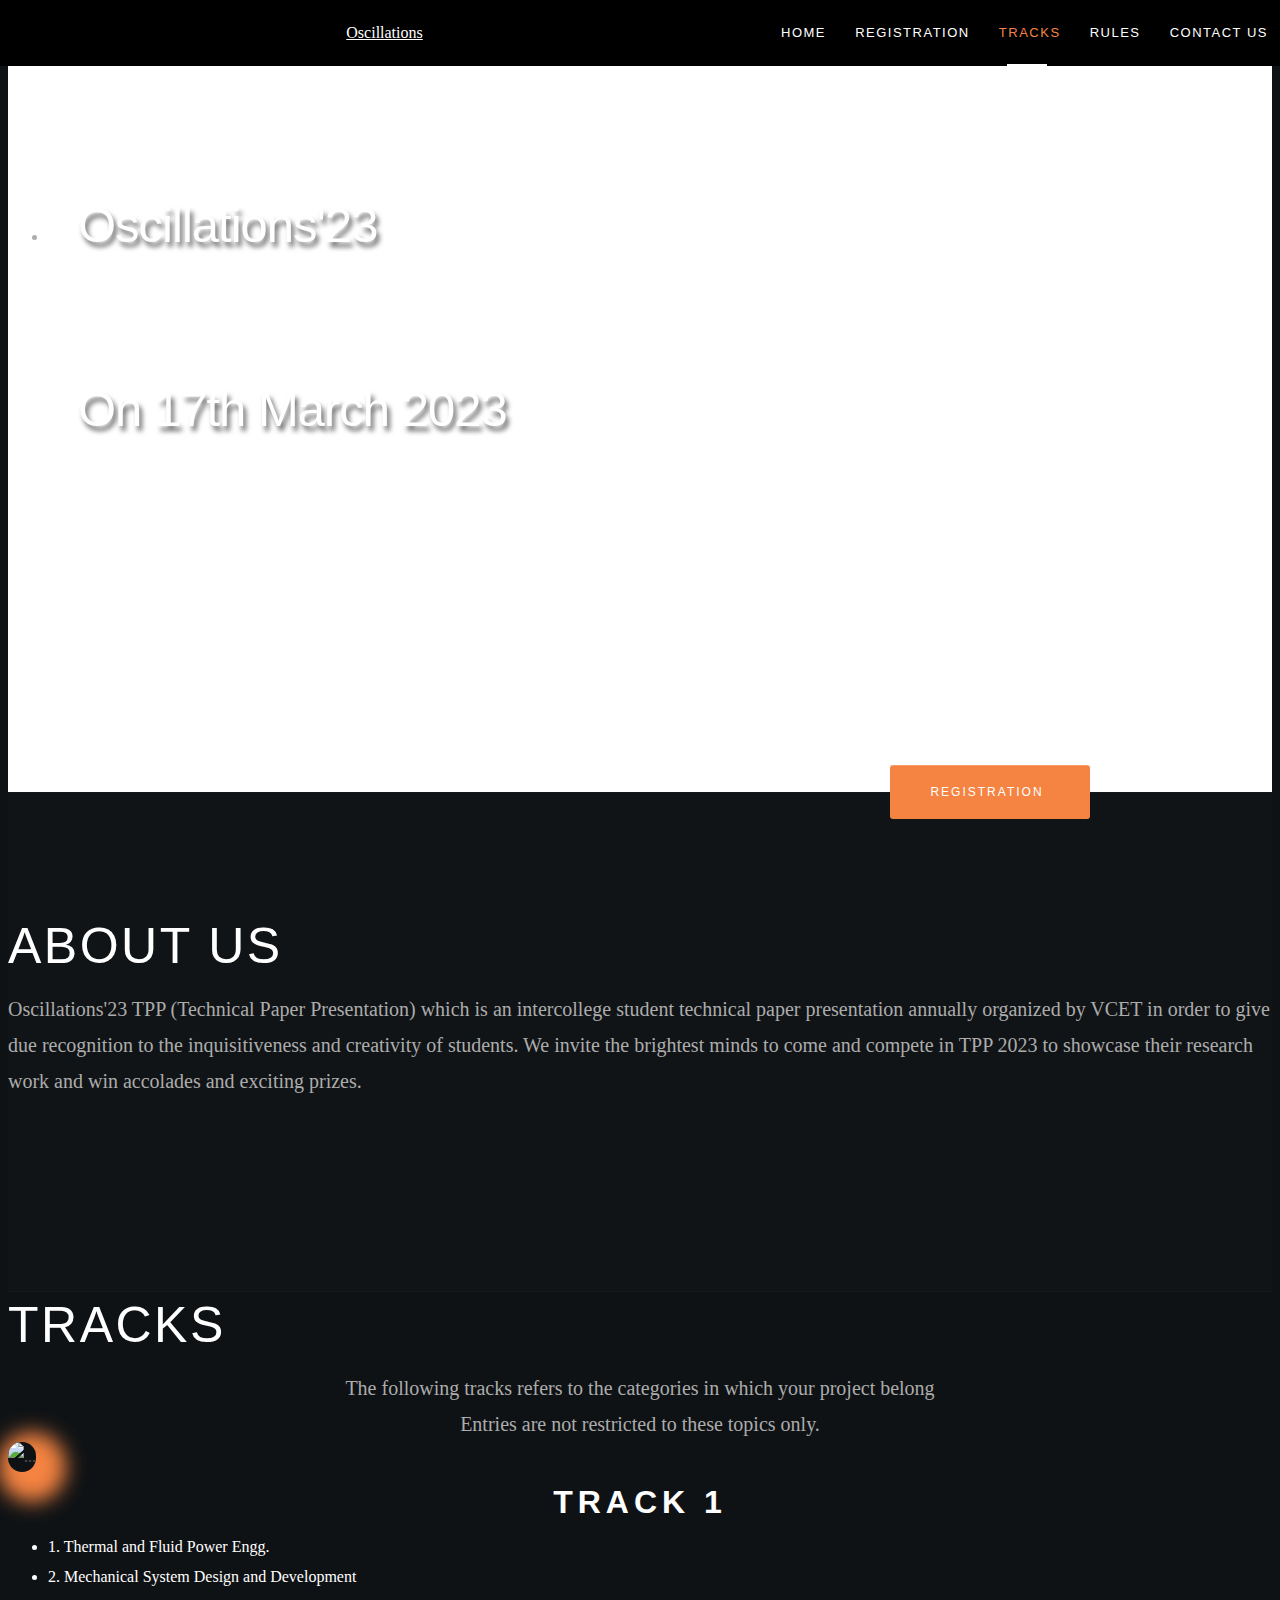
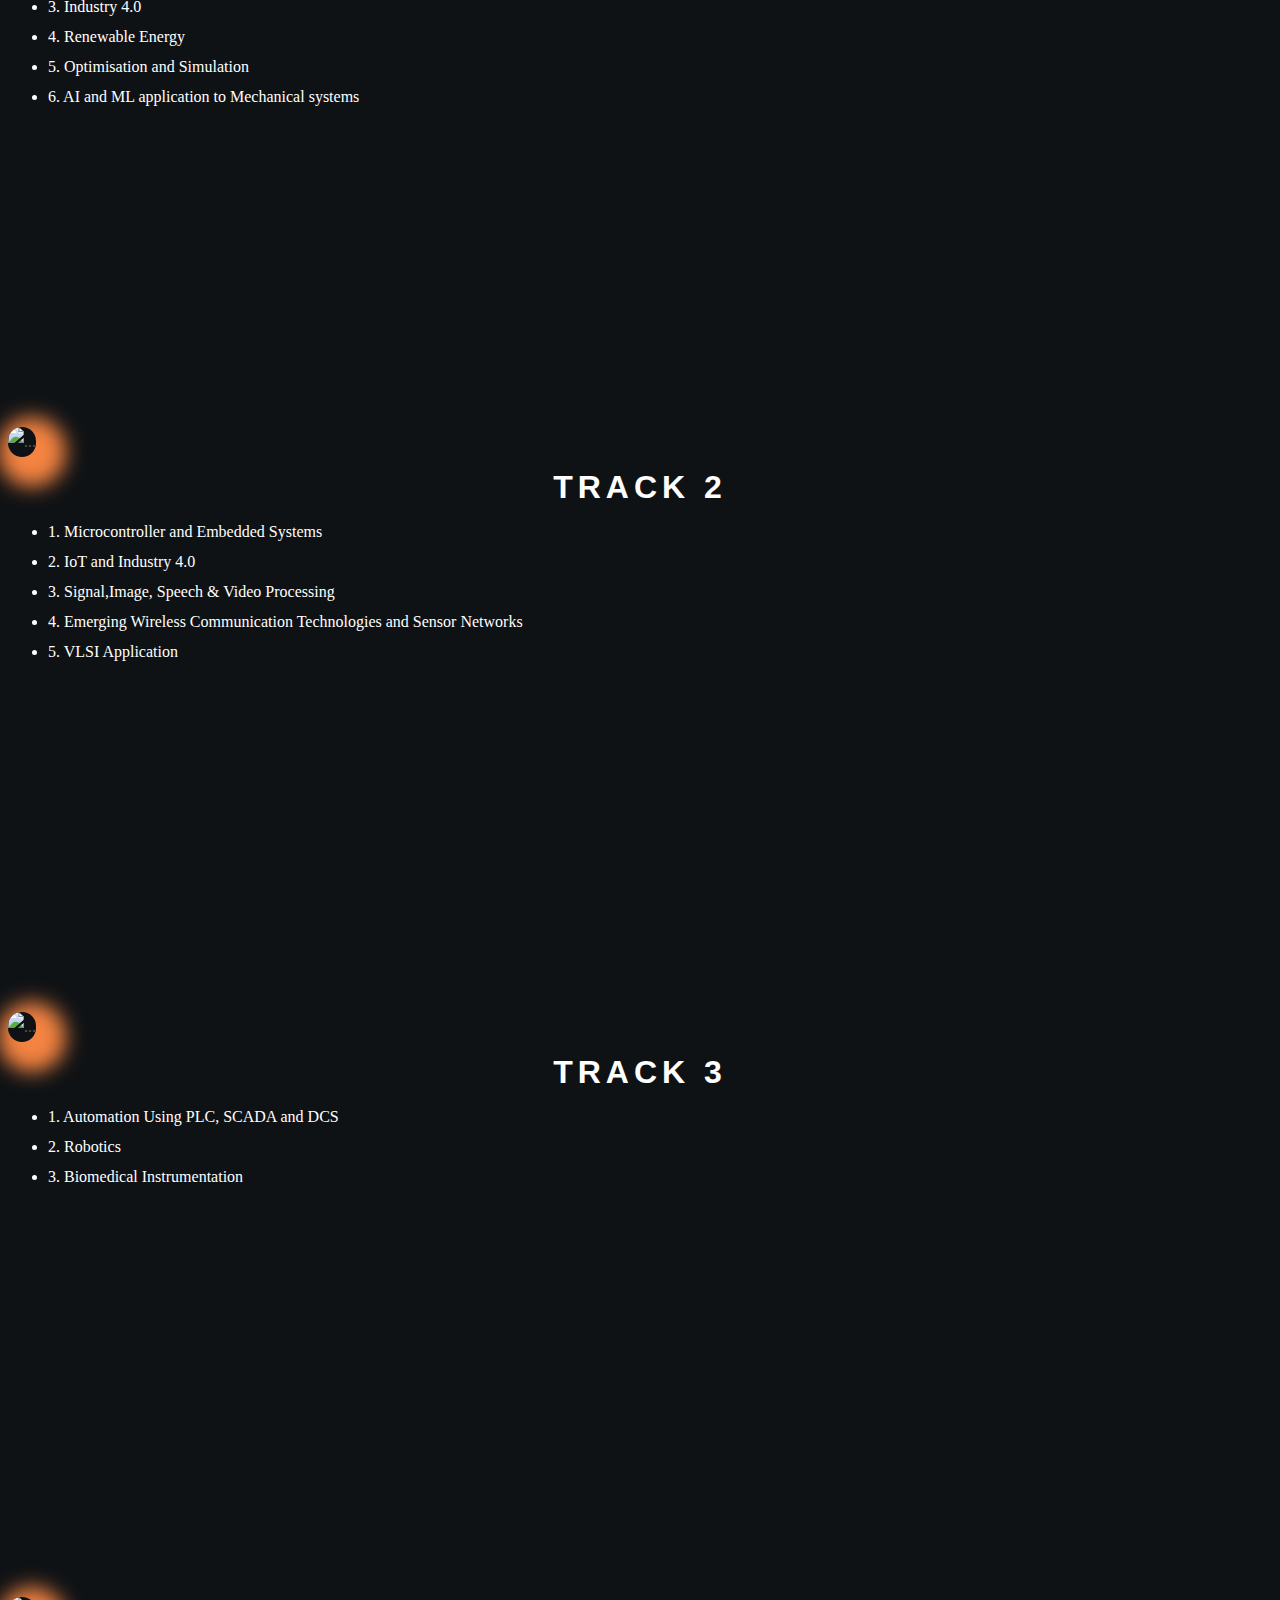
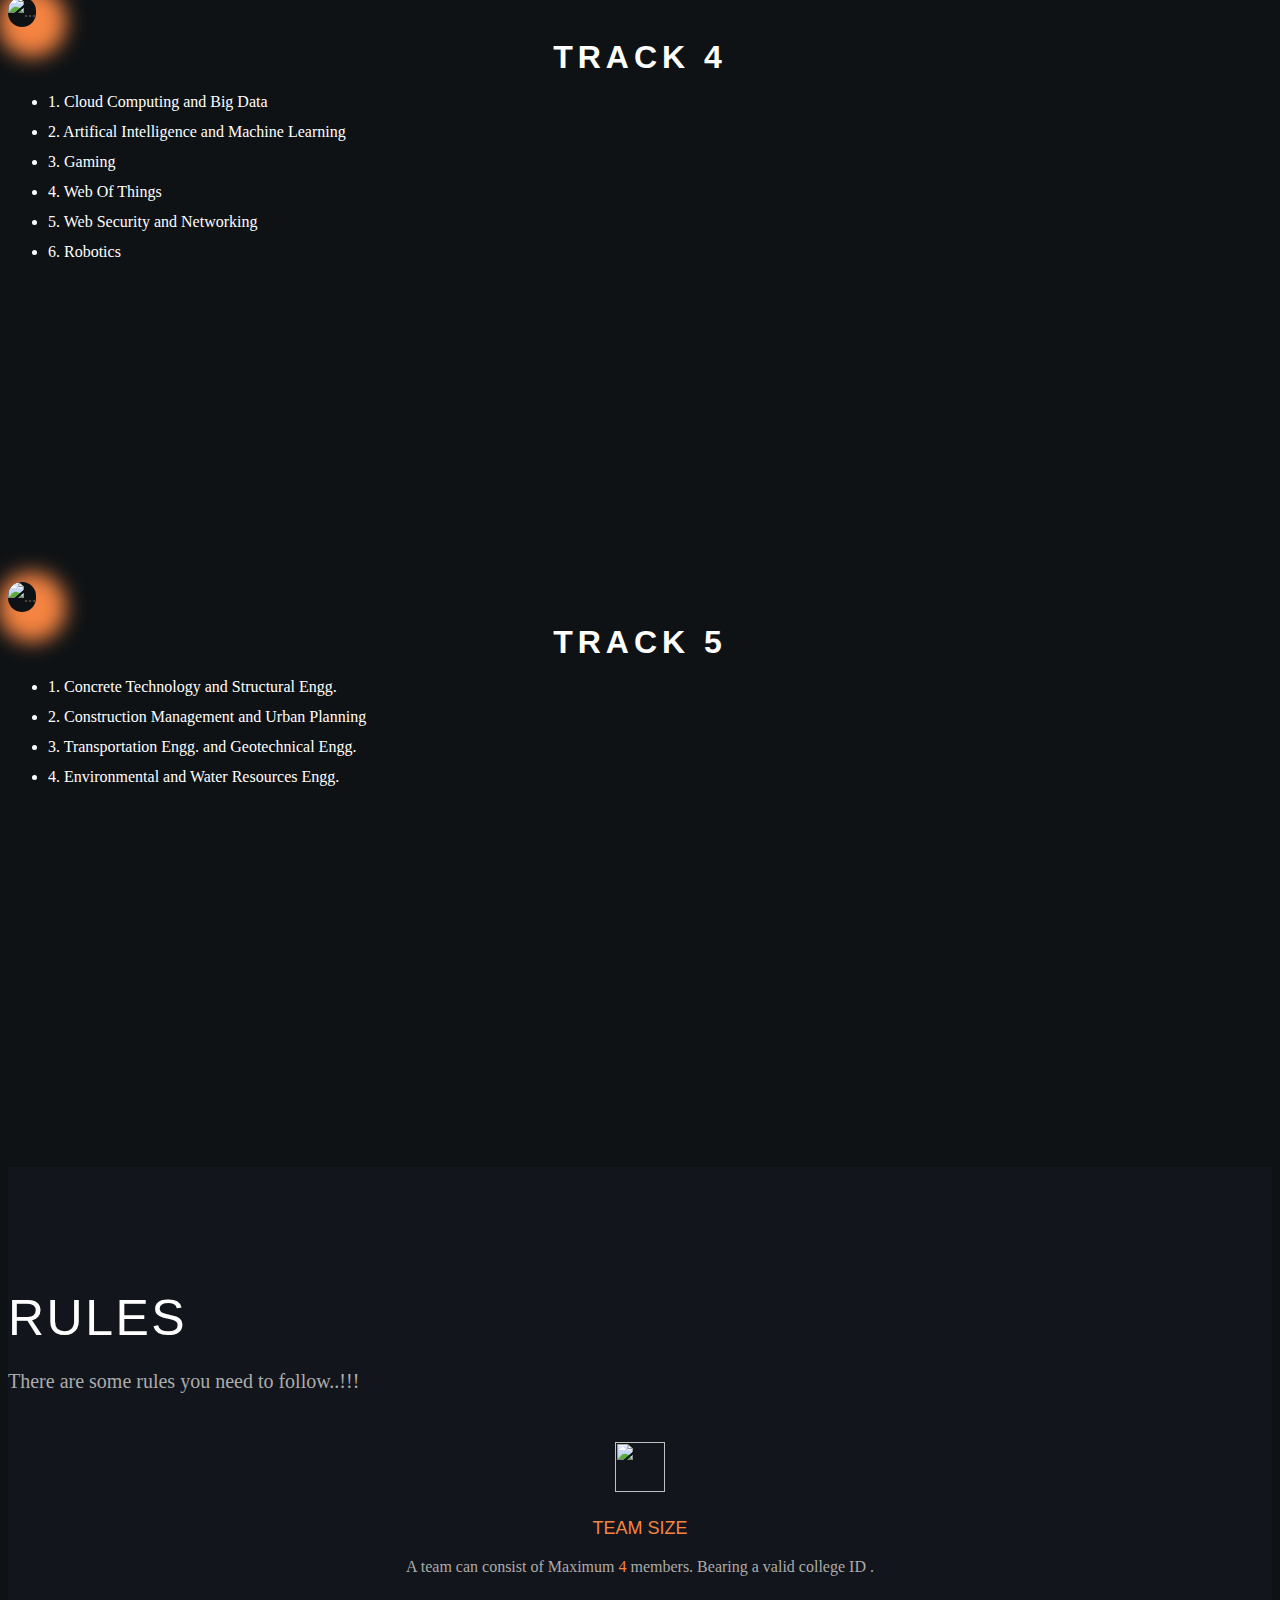
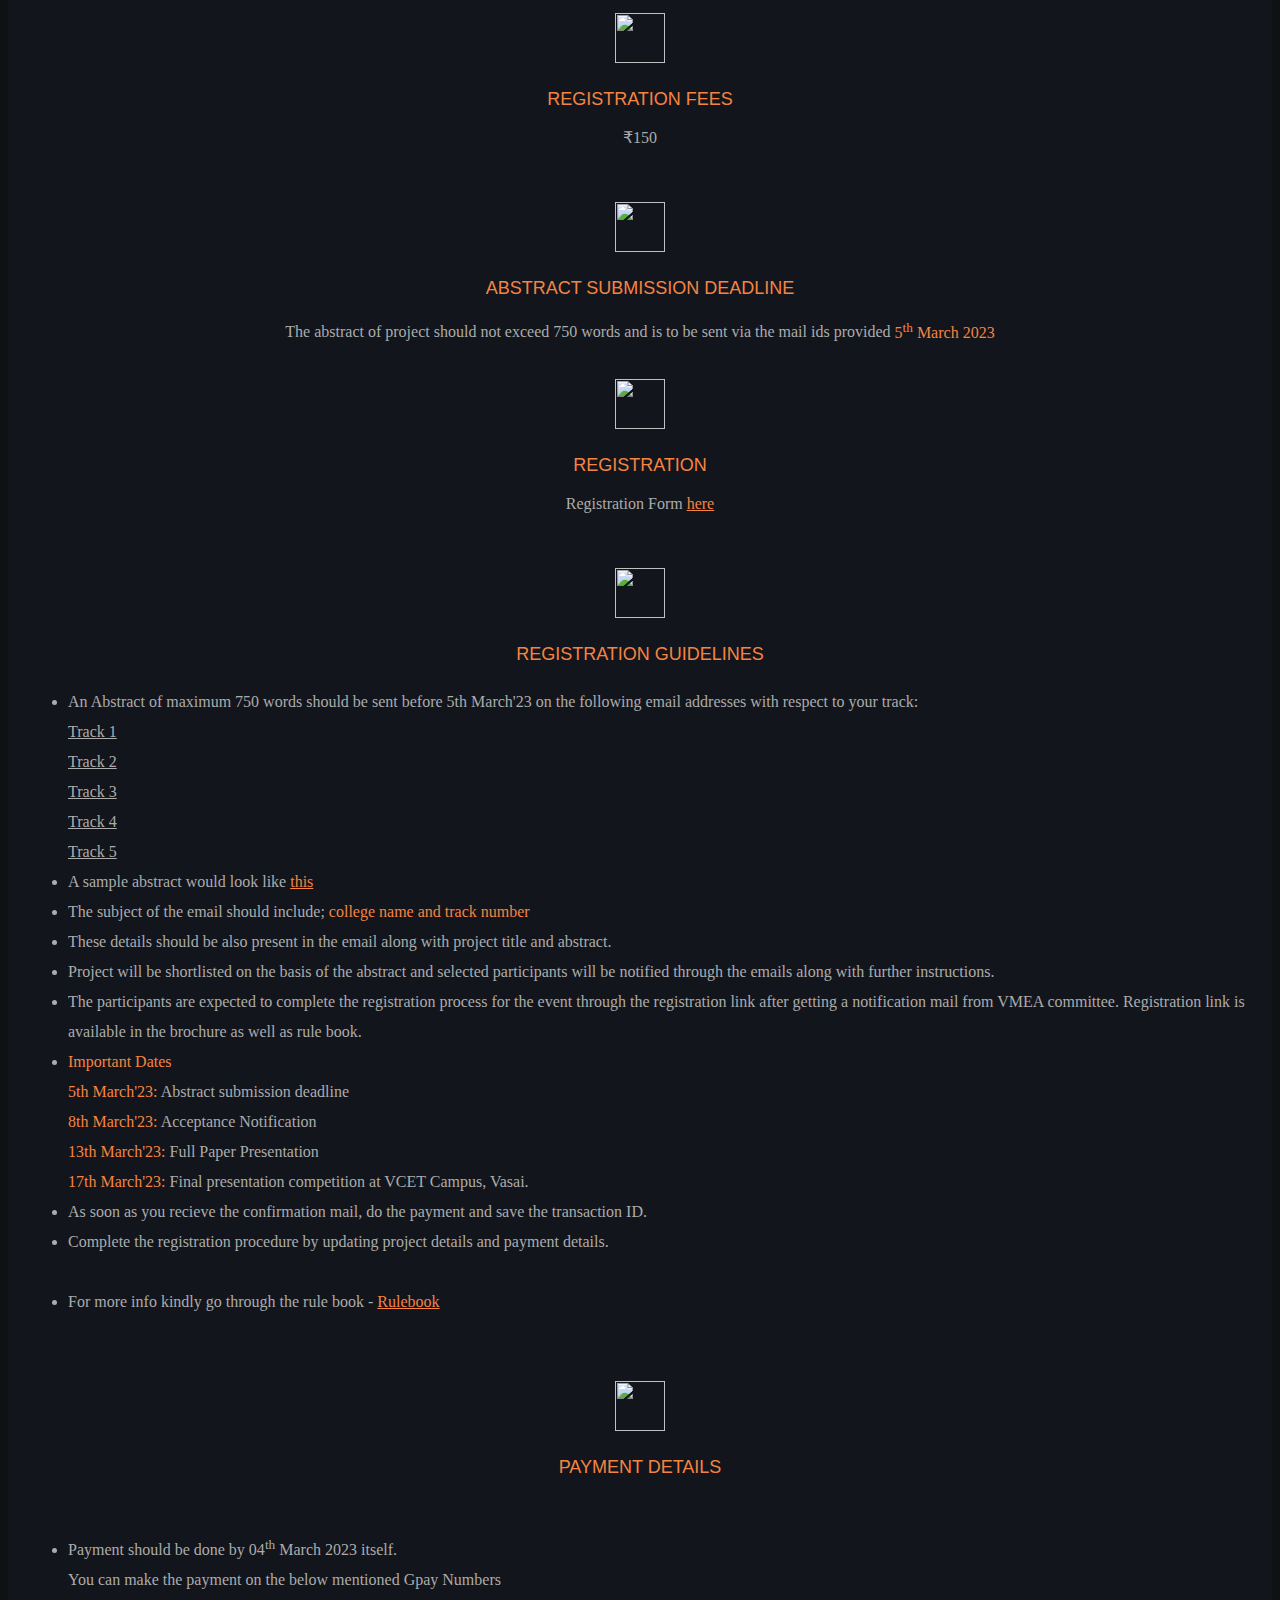
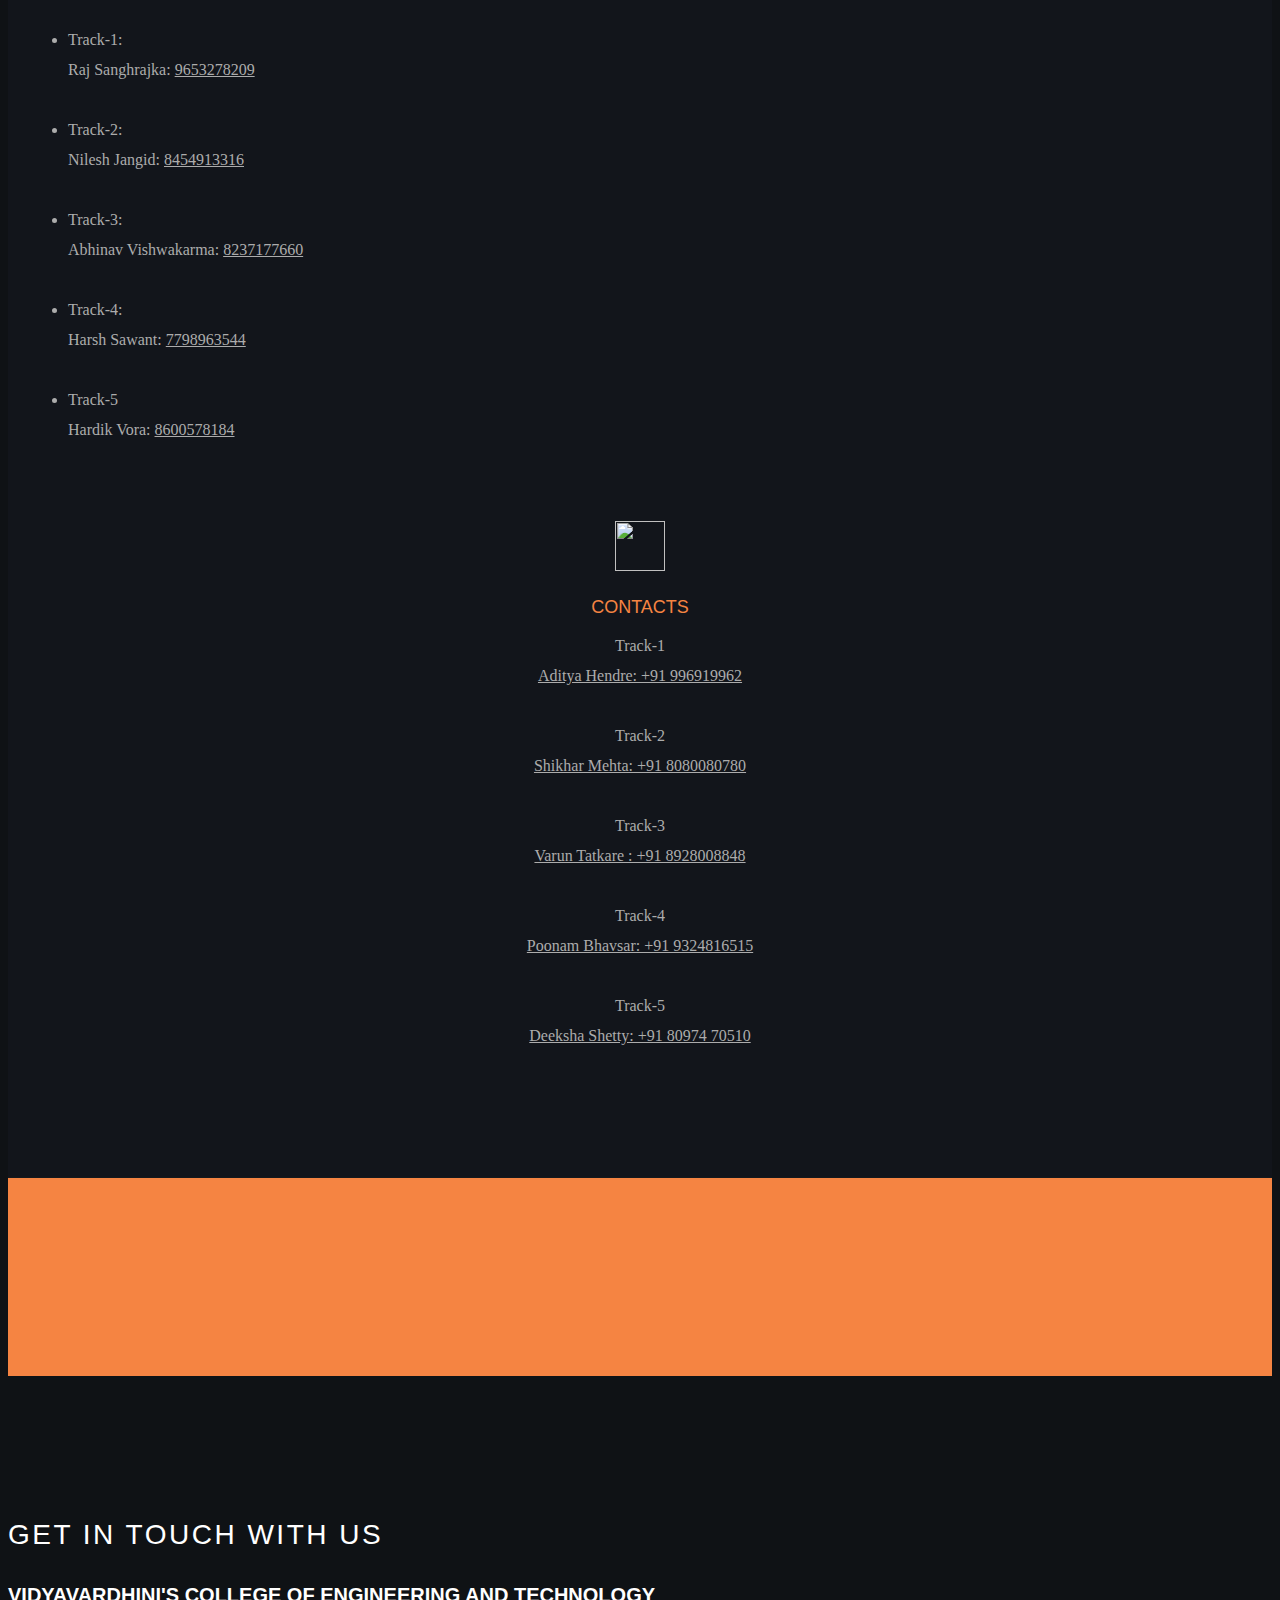
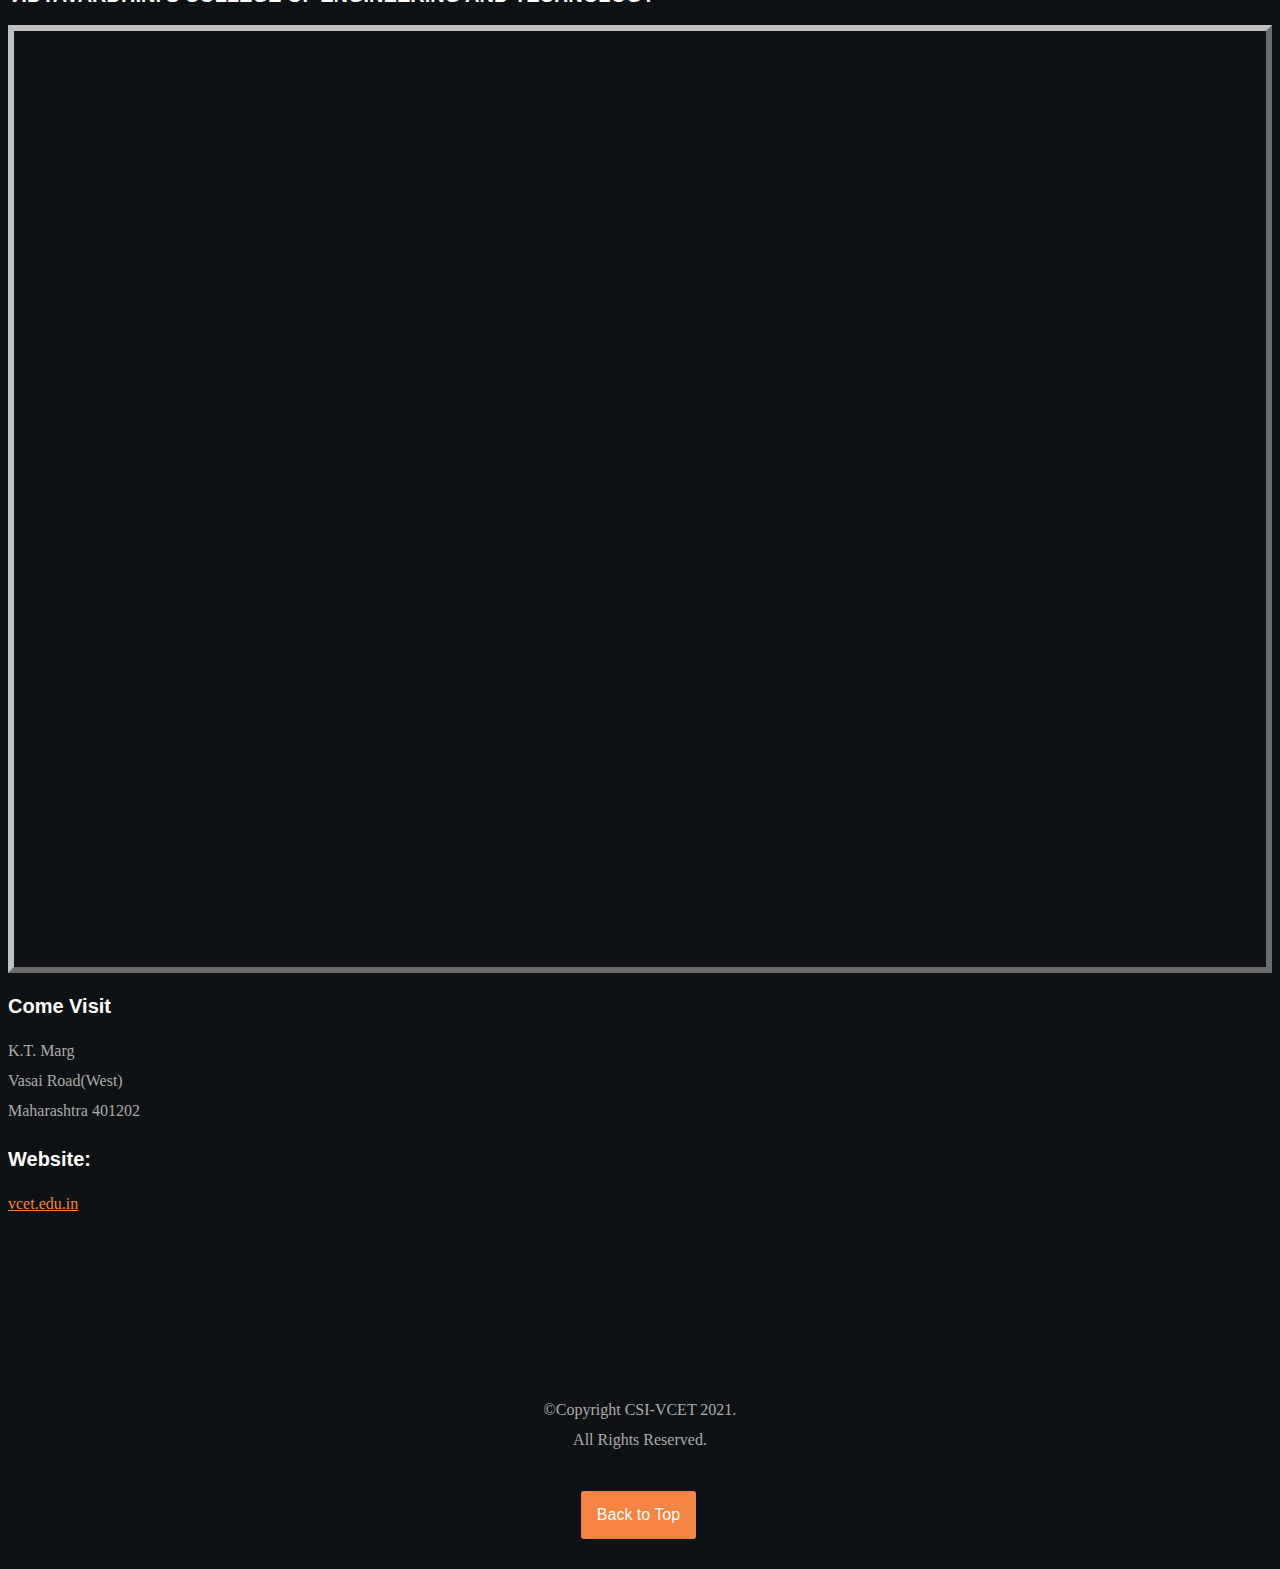
==== commit 36a9b20a: "Reg Fees 200->150" ====
--- a/index.html
+++ b/index.html
@@ -451,7 +451,7 @@
 				justify-content: space-evenly;
 				width: 50%;
 				border-radius: 30px;
-				box-shadow: 10px 10px 20px 20px  #f58442;
+				box-shadow: 10px 10px 20px 20px #f58442;
 			}
 		</style>
 
@@ -636,7 +636,7 @@
 					<h3 style="text-align: center;">REGISTRATION FEES</h3>
 
 					<div class="service-content" style="text-align: center;">
-						<p>₹200</p>
+						<p>₹150</p>
 					</div>
 
 				</div> <!-- end bgrid -->
@@ -789,34 +789,59 @@
 								<br>
 								<li>
 									<p>
-										Payment should be done by 06<sup>th</sup> April 2023 itself.
+										Payment should be done by 04<sup>th</sup> March 2023 itself.
 
 									</p>
-								</li>
-								<li>
-									Somesh Chandrakant Gurav <br>
-									<a href="tel:+91-8850444464">Ph.no: +91 8850444464 </a><br>
-									UPI ID: 8850444464@upi
-
 									<p>
-										QR code:
-									</p>
-									<img class="QR" src="images/QR code1.jpeg" alt="" srcset="" height="80px"
-										width="80px">
+										You can make the payment on the below mentioned Gpay Numbers
+									</p> <br>
+
+								</li>
+								<li>
+									Track-1:<br>
+									Raj Sanghrajka:
+									<a id="more" href="tel:9653278209">
+										9653278209
+									</a>
 									<br>
 									<br>
-								<li>
-									Shalom Wilson Lopes <br>
-									<a href="tel:+91-9975554460">Ph.no: +91 9975554460 </a><br>
-									UPI ID : 9975554460@upi
-								</li>
-								<div class="qr2">
-									<p>
-										QR code:
-									</p>
-									<img class="QR" src="images/QR code2.jpeg" alt="" srcset="" height="80px"
-										width="80px">
-								</div>
+								</li>
+								<li>
+									Track-2:<br>
+									Nilesh Jangid:
+									<a id="more" href="tel:8454913316">
+										8454913316
+									</a>
+									<br>
+									<br>
+								</li>
+								<li>
+									Track-3:<br>
+									Abhinav Vishwakarma:
+									<a id="more" href="tel:8237177660">
+										8237177660
+									</a>
+									<br>
+									<br>
+								</li>
+								<li>
+									Track-4:<br>
+									Harsh Sawant:
+									<a id="more" href="tel:7798963544">
+										7798963544
+									</a>
+									<br>
+									<br>
+								</li>
+								<li>
+									Track-5<br>
+									Hardik Vora:
+									<a id="more" href="tel:8600578184">
+										8600578184
+									</a>
+									<br>
+									<br>
+								</li>
 								<!-- <style> -->
 								<!-- .qr2 {
 									margin-left: 20px;
@@ -834,22 +859,20 @@
 
 					<div class="service-content">
 						<p style="text-align: center;">
-							<p><b>Track Mech </b><br> <a href="tel:+91-996919962"> Aditya Hendre: +91
-									996919962</a><br><a href="tel:+91-9112355745"> Chintan Patel: +91 9112355745</a>
+							<p><b>Track-1 </b><br> <a href="tel:+91-996919962"> Aditya Hendre: +91
+									996919962</a>
 							</p><br>
-							<p><b>Track EXTC </b><br> <a href="tel:+91-8080080780	">Shikhar Mehta: +91 8080080780
-								</a><br><a href="tel:+91-7875856630">Nikhil Kargatia: +91 7875856630</a>
+							<p><b>Track-2 </b><br> <a href="tel:+91-8080080780">Shikhar Mehta: +91 8080080780
+								</a><br>
 							</p><br>
-							<p><b>Track Instru </b><br> <a href="tel:+91-8928008848">Varun Tatkare : +91
-									8928008848</a><br><a href="tel:+91-9594370381">Siddhant Lokare: +91 9594370381</a>
+							<p><b>Track-3 </b><br> <a href="tel:+91-8928008848">Varun Tatkare : +91
+									8928008848</a>
 							</p><br>
-							<p><b>Track COMP/IT </b><br>
-								<a href="tel:+91-8080170871">Nidhi Karulkar: +91 8080170871</a><br>
-								<a href="tel:+91- 7798963544">Harsh Sawant: +91 7798963544</a><br>
+							<p><b>Track-4 </b><br>
+								<a href="tel:+91-9324816515">Poonam Bhavsar: +91 9324816515</a><br>
 							</p><br>
-							<p><b>Track Civil </b><br> <a href="tel:+91-80974 70510">Deeksha Shetty: +91 80974
-									70510</a><br><a href="tel:+91-88052 73185">Gaurang Thakur : +91 88052 73185
-								</a>
+							<p><b>Track-5</b><br> <a href="tel:+91-80974 70510">Deeksha Shetty: +91 80974
+									70510</a>
 							</p>
 							<!-- <p><b>Prasad Sawant (IEEE President) </b><br> <a href="tel:+91-9172976809">+91 9172976809</a>
 							</p>
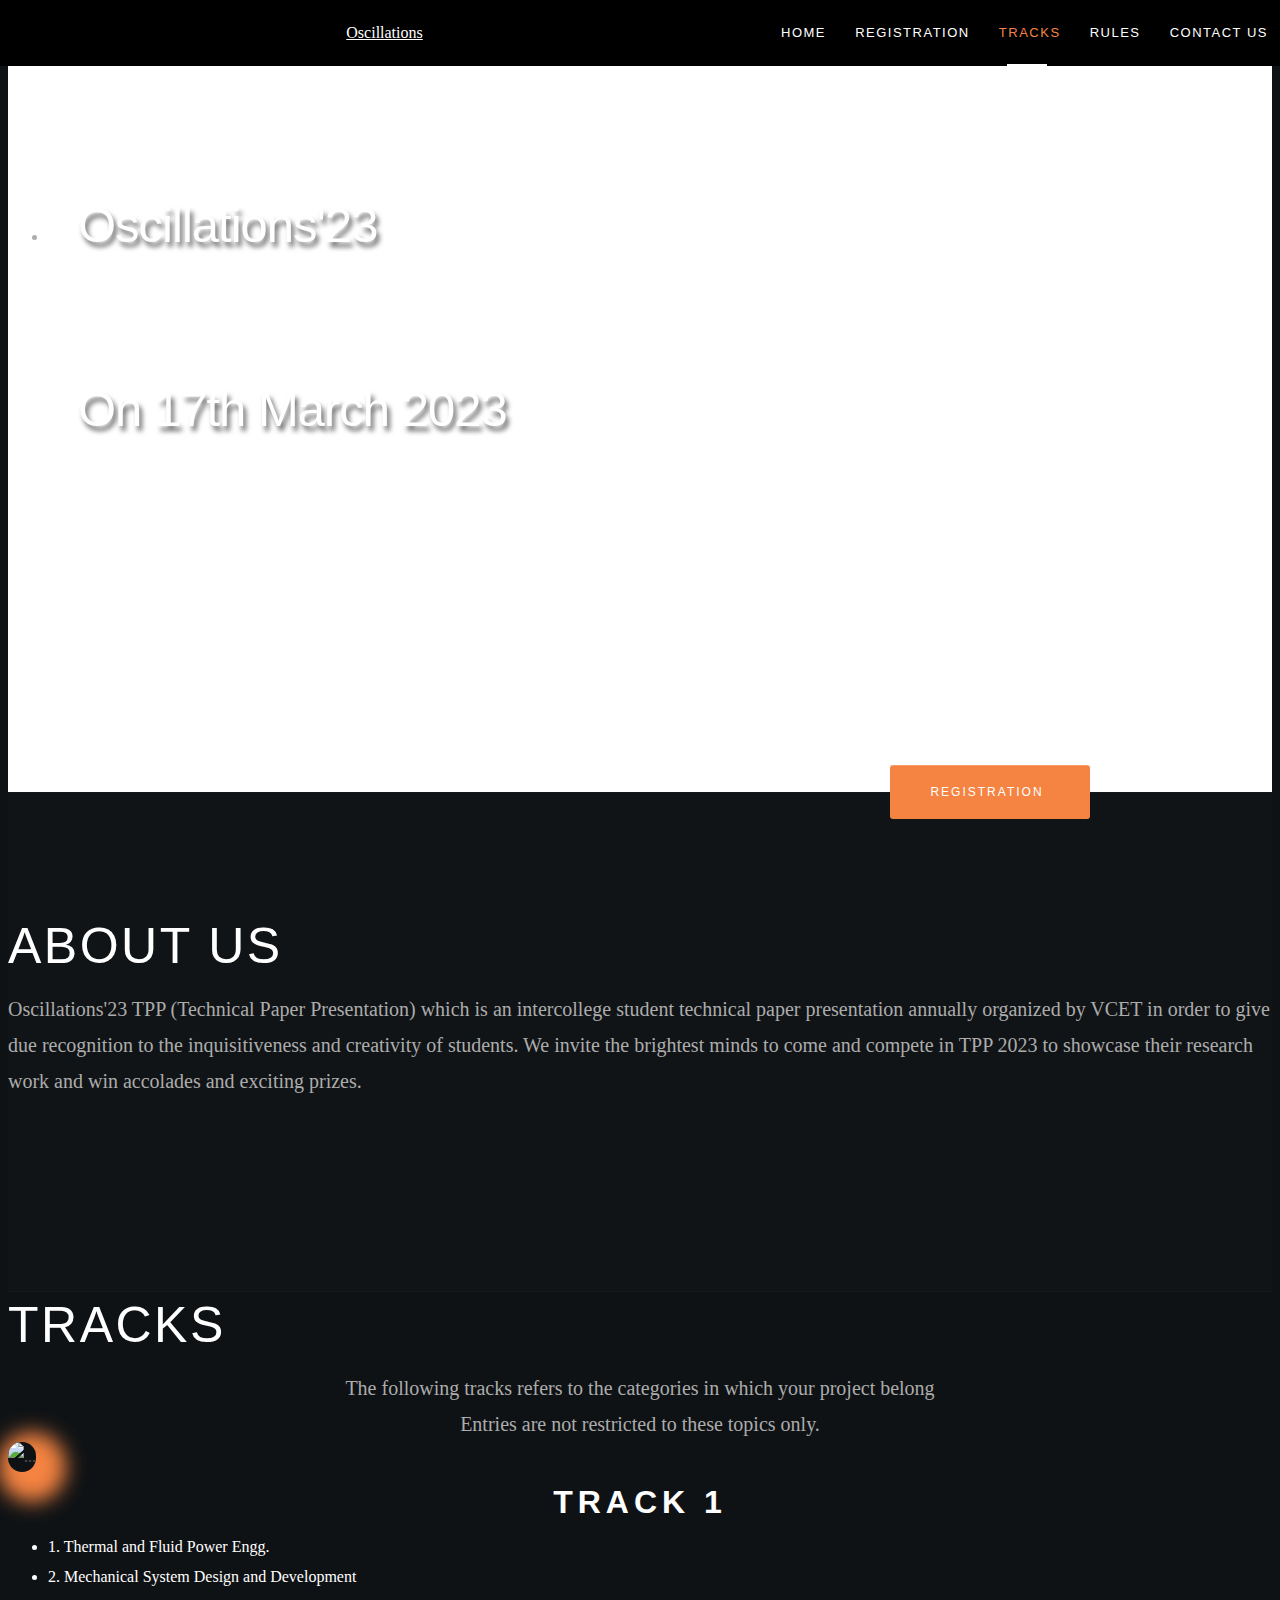
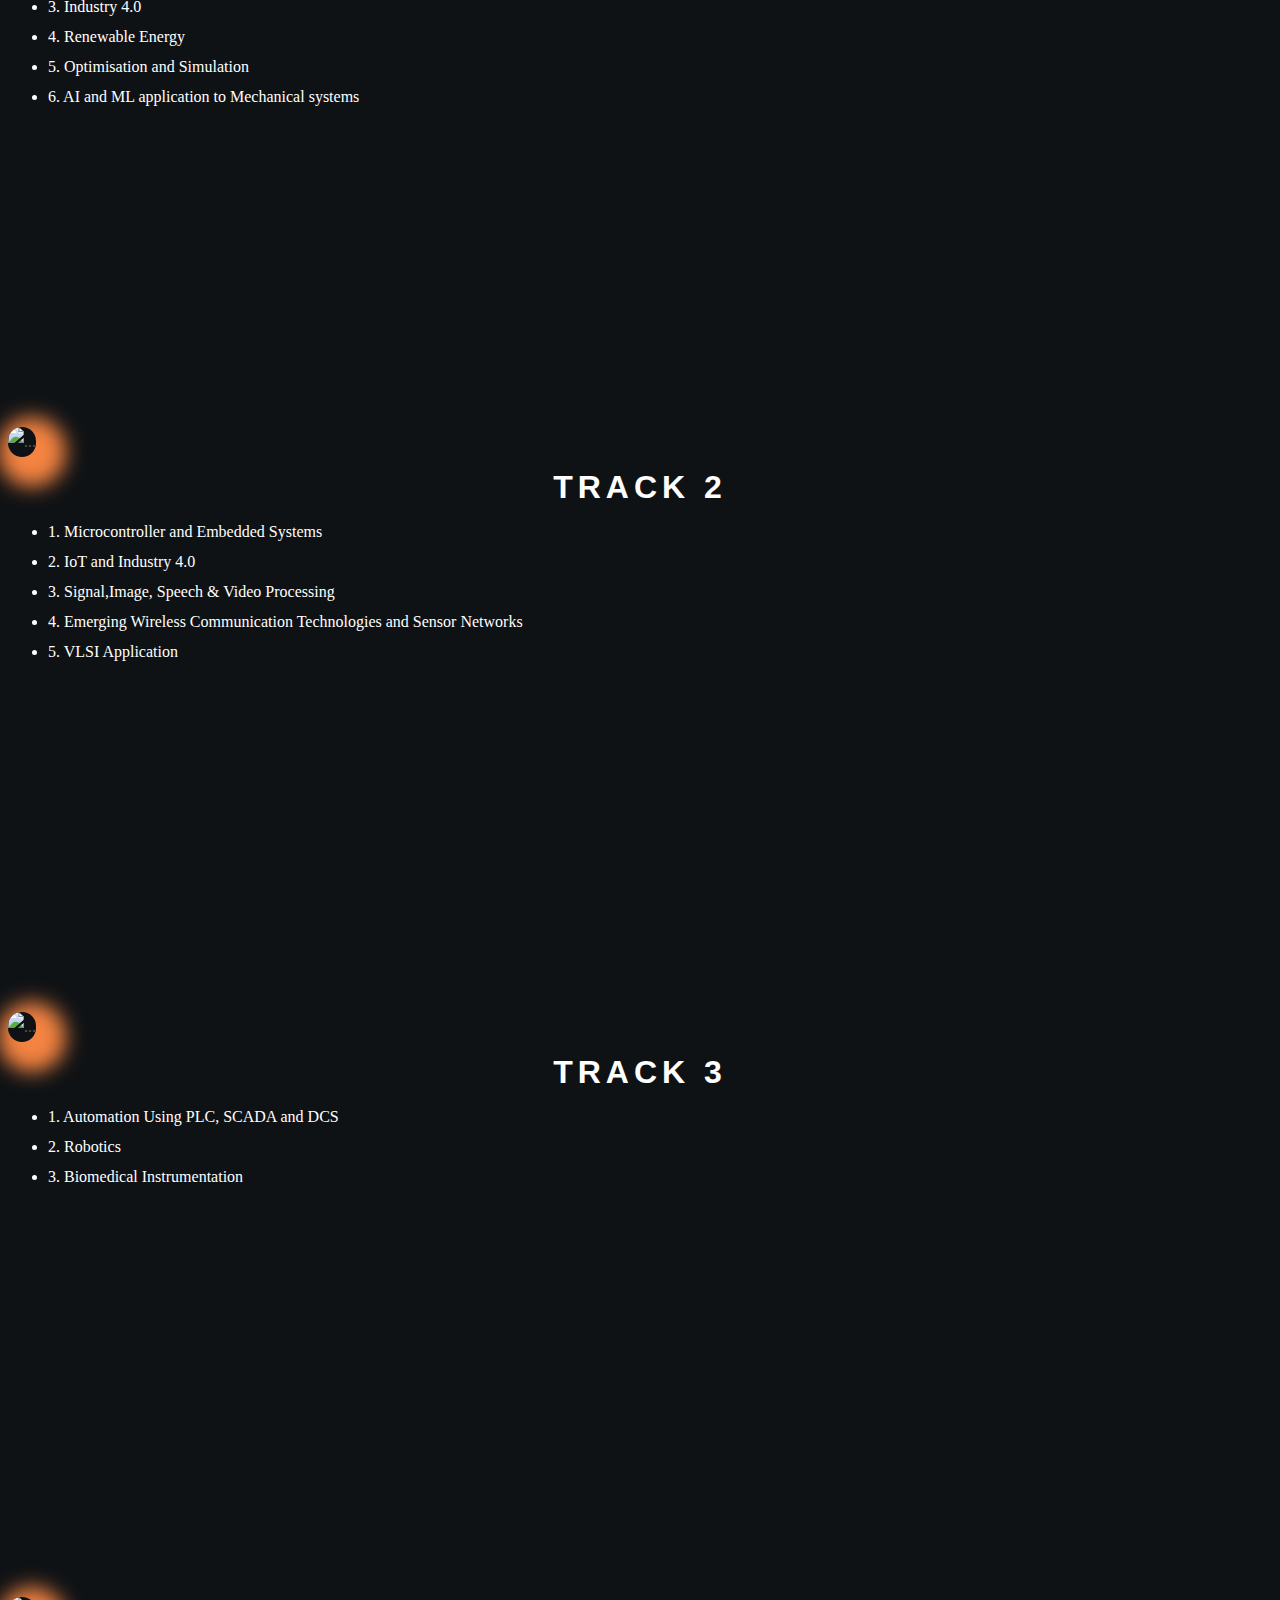
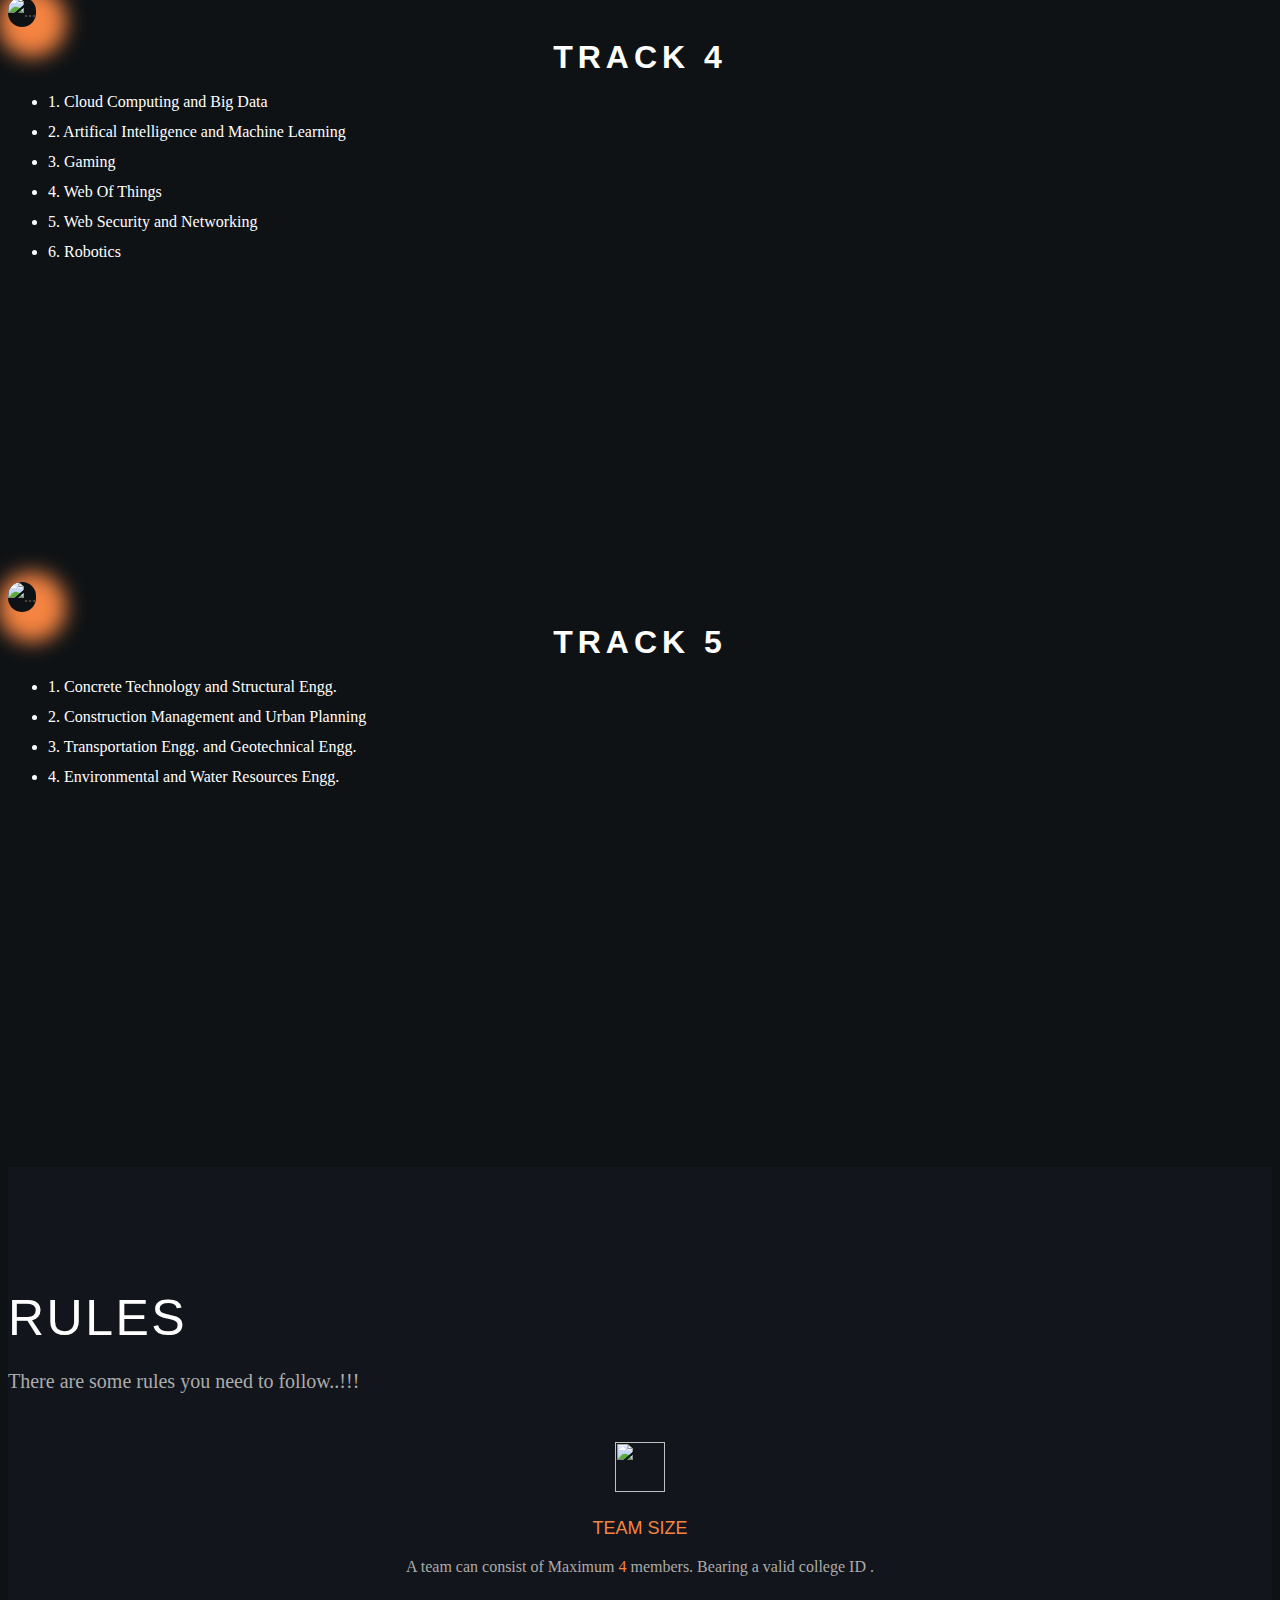
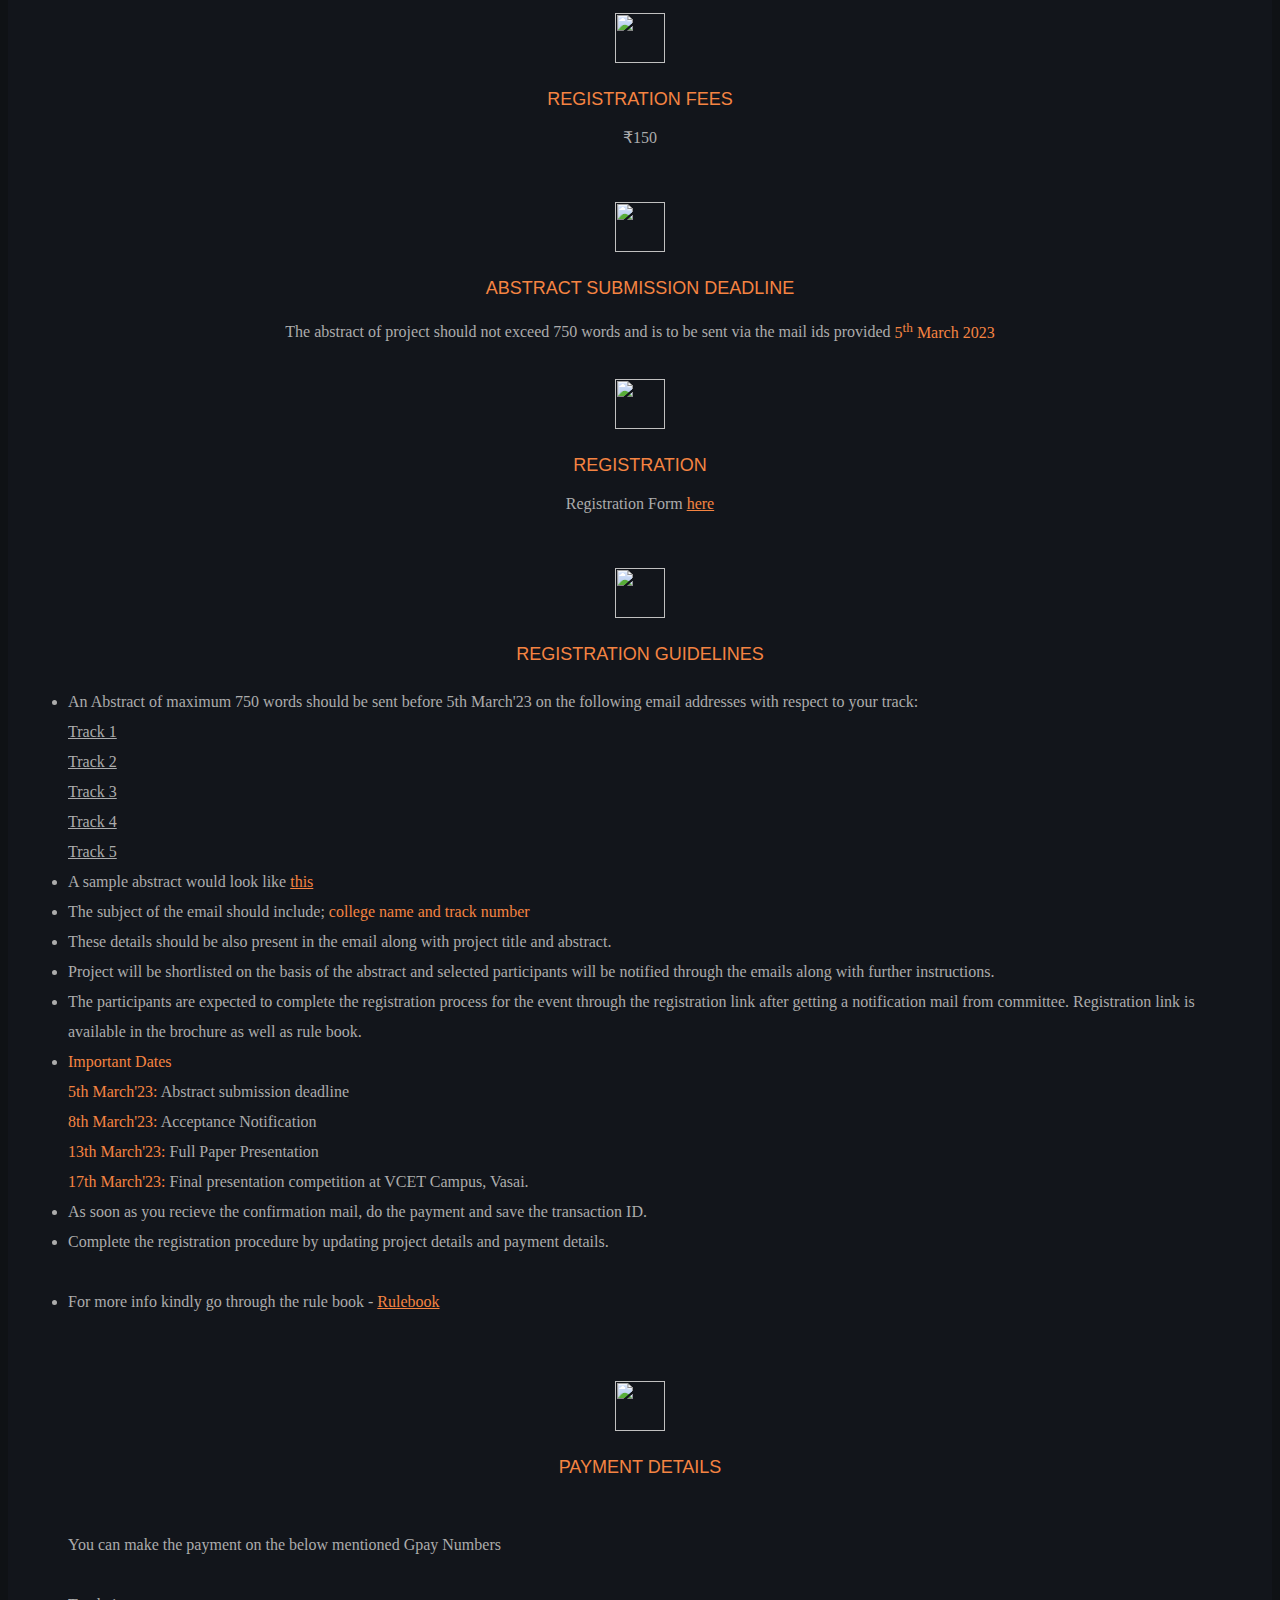
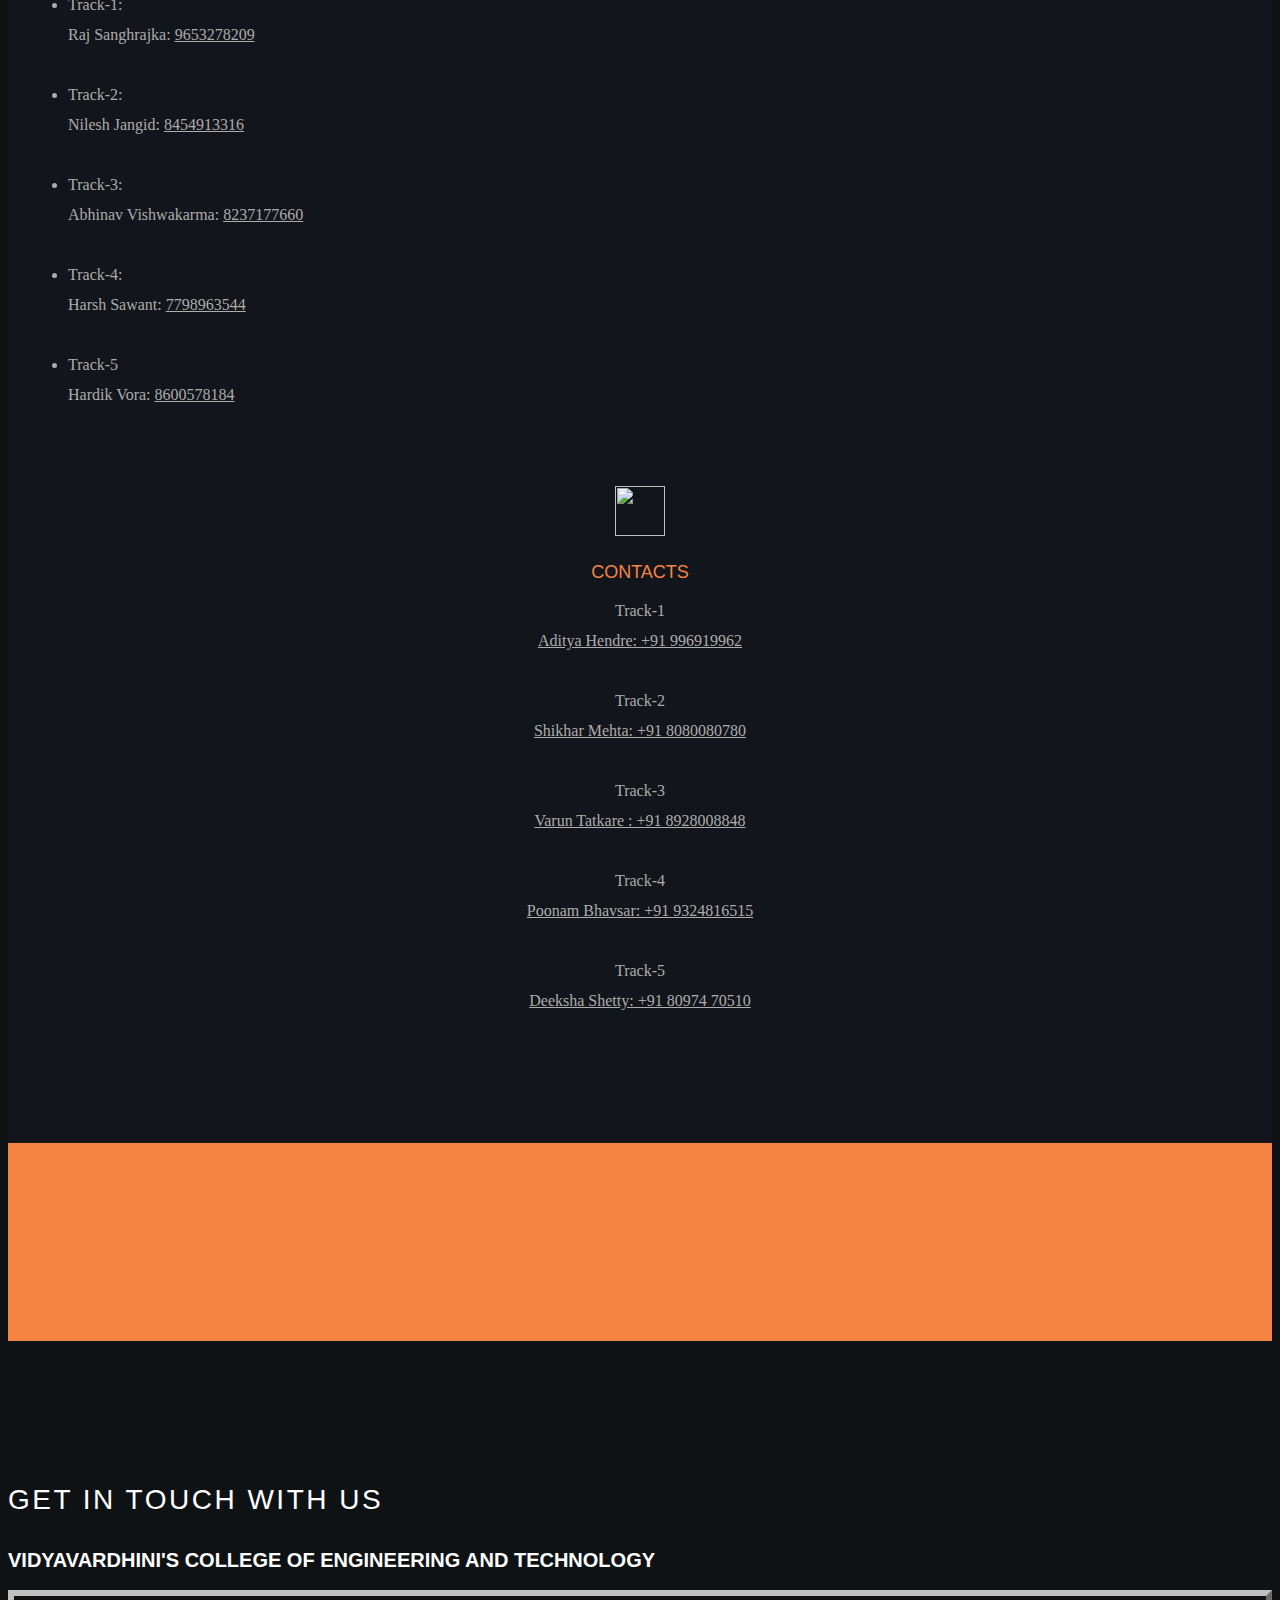
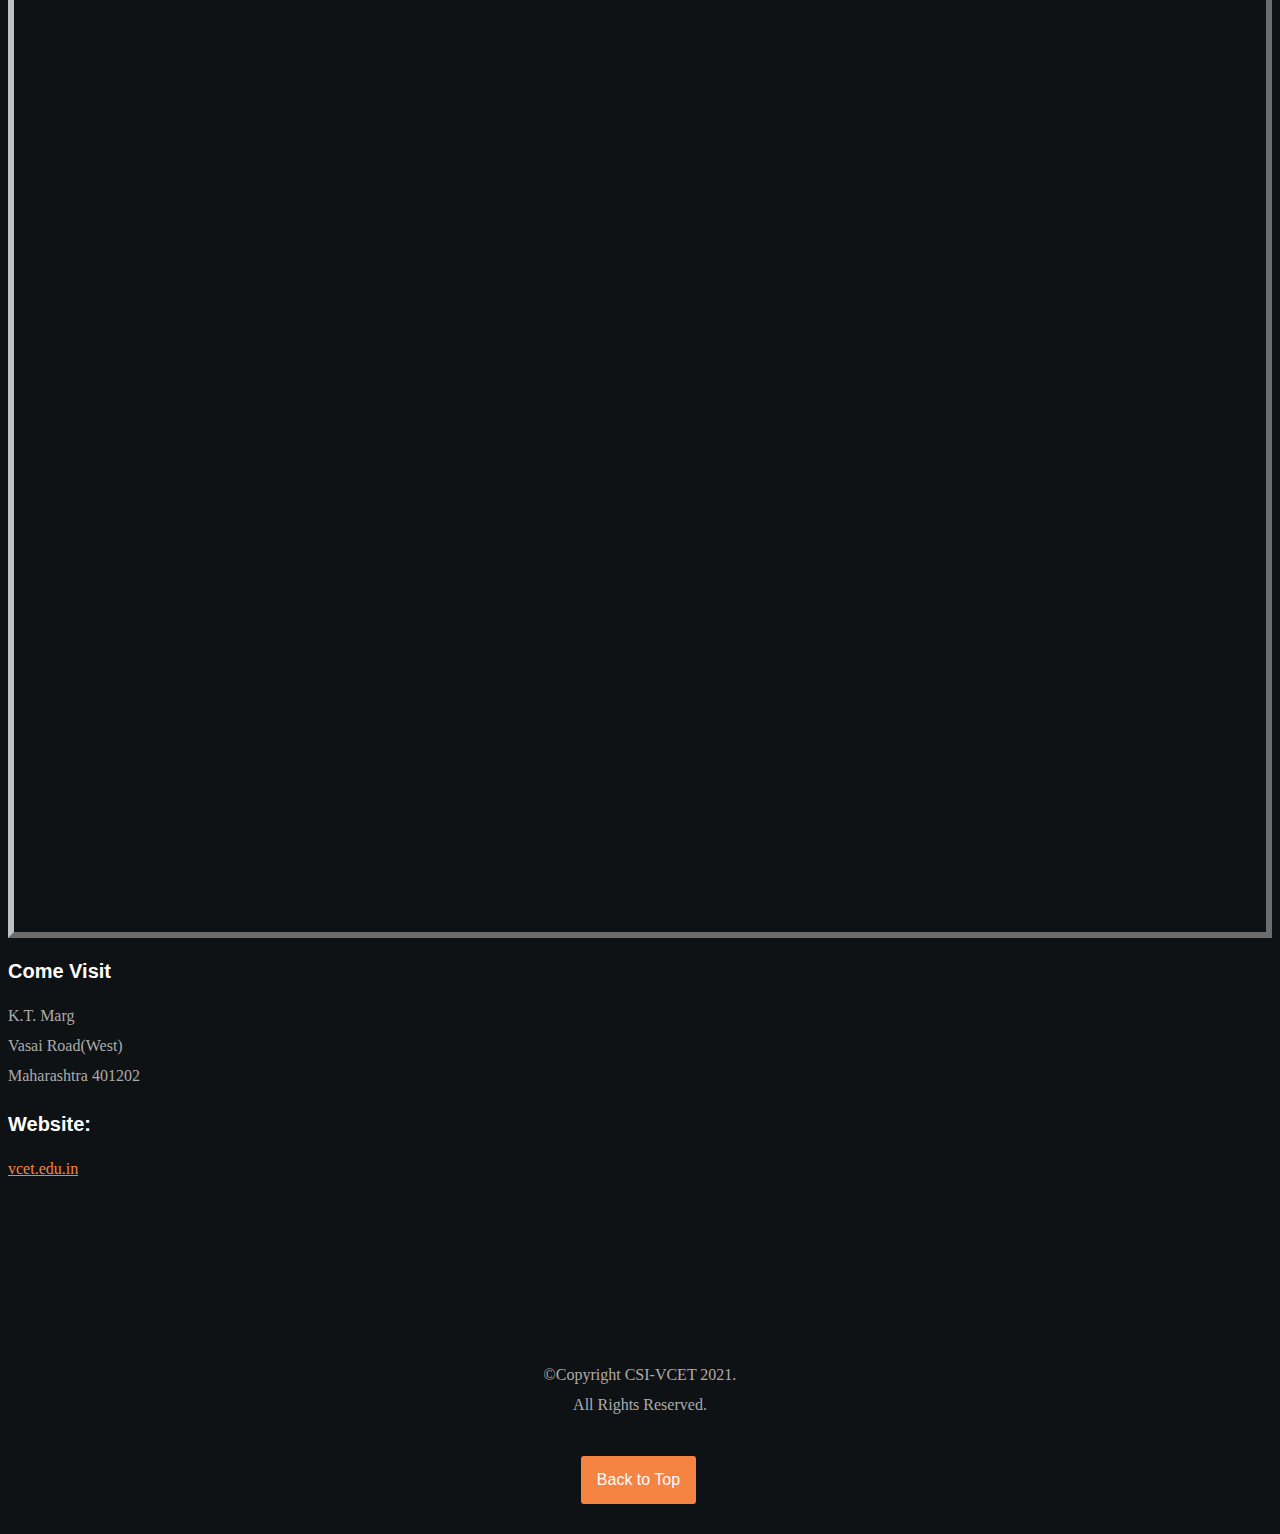
==== commit 08c673ee: "BG change and Abstract Format changed" ====
--- a/index.html
+++ b/index.html
@@ -5,17 +5,15 @@
 <html class="no-js" lang="en">
 <!--<![endif]-->
 
-<!-- Mirrored from vcet.edu.in/VNPS19/ by HTTrack Website Copier/3.x [XR&CO'2014], Mon, 10 Feb 2021 03:51:00 GMT -->
-
 <head>
 
 	<!--- basic page needs
    ================================================== -->
 	<meta charset="utf-8">
 	<title>Oscillations'23</title>
-	<meta name="description" content="VNPS- VCET National Level Project Showcase. Win prizes worth -">
+	<meta name="description" content="Oscillations'23-Technical Paper Presentation">
 	<meta name="keywords"
-		content="VNPS, VCET, Competition, Project, VIDYAVARDHINI, National Level, Project Showcase, 2019, 200000, invent, innovate, inspire, VCET, Vasai, Maharashtra, India">
+		content="Oscillations,Maharashtra,India,competition,technical paper presentation,CSI, VCET, VIDYAVARDHINI">
 	<meta name="author" content="CSI-VCET">
 	<link href="https://cdn.jsdelivr.net/npm/bootstrap@5.0.2/dist/css/bootstrap.min.css" rel="stylesheet"
 		integrity="sha384-EVSTQN3/azprG1Anm3QDgpJLIm9Nao0Yz1ztcQTwFspd3yD65VohhpuuCOmLASjC" crossorigin="anonymous">
@@ -700,7 +698,7 @@
 									<a href="mailto:track5@vcet.edu.in">Track 5</a>
 								</li>
 								<li>
-									A sample abstract would look like <a href='ieee-format.pdf' target="_blank"
+									A sample abstract would look like <a href='IEEE_Template.doc' target="_blank"
 										class="link">this</a>
 								</li>
 								<li>
@@ -723,7 +721,7 @@
 
 									The participants are expected to complete the registration process for the event
 									through
-									the registration link after getting a notification mail from VMEA committee.
+									the registration link after getting a notification mail from committee.
 									Registration link is available in the brochure as well as rule book.
 								</li>
 								<li>
@@ -787,16 +785,16 @@
 
 							<ol>
 								<br>
-								<li>
-									<p>
+								<!-- <li> -->
+								<!-- <p>
 										Payment should be done by 04<sup>th</sup> March 2023 itself.
 
-									</p>
-									<p>
-										You can make the payment on the below mentioned Gpay Numbers
-									</p> <br>
-
-								</li>
+									</p> -->
+								<p>
+									You can make the payment on the below mentioned Gpay Numbers
+								</p> <br>
+
+								<!-- </li> -->
 								<li>
 									Track-1:<br>
 									Raj Sanghrajka:
@@ -1247,7 +1245,7 @@
 		</div>
 
 		<div style="display: flex; justify-content: center;">
-			<a class="button" style="width: fit-content;" title="Back to Top" href="#home">Back to Top <i
+			<a class="button" style="width: fit-content;" title="Back to Top" href="#">Back to Top <i
 					class="fa fa-angle-up"></i></a>
 		</div>
 
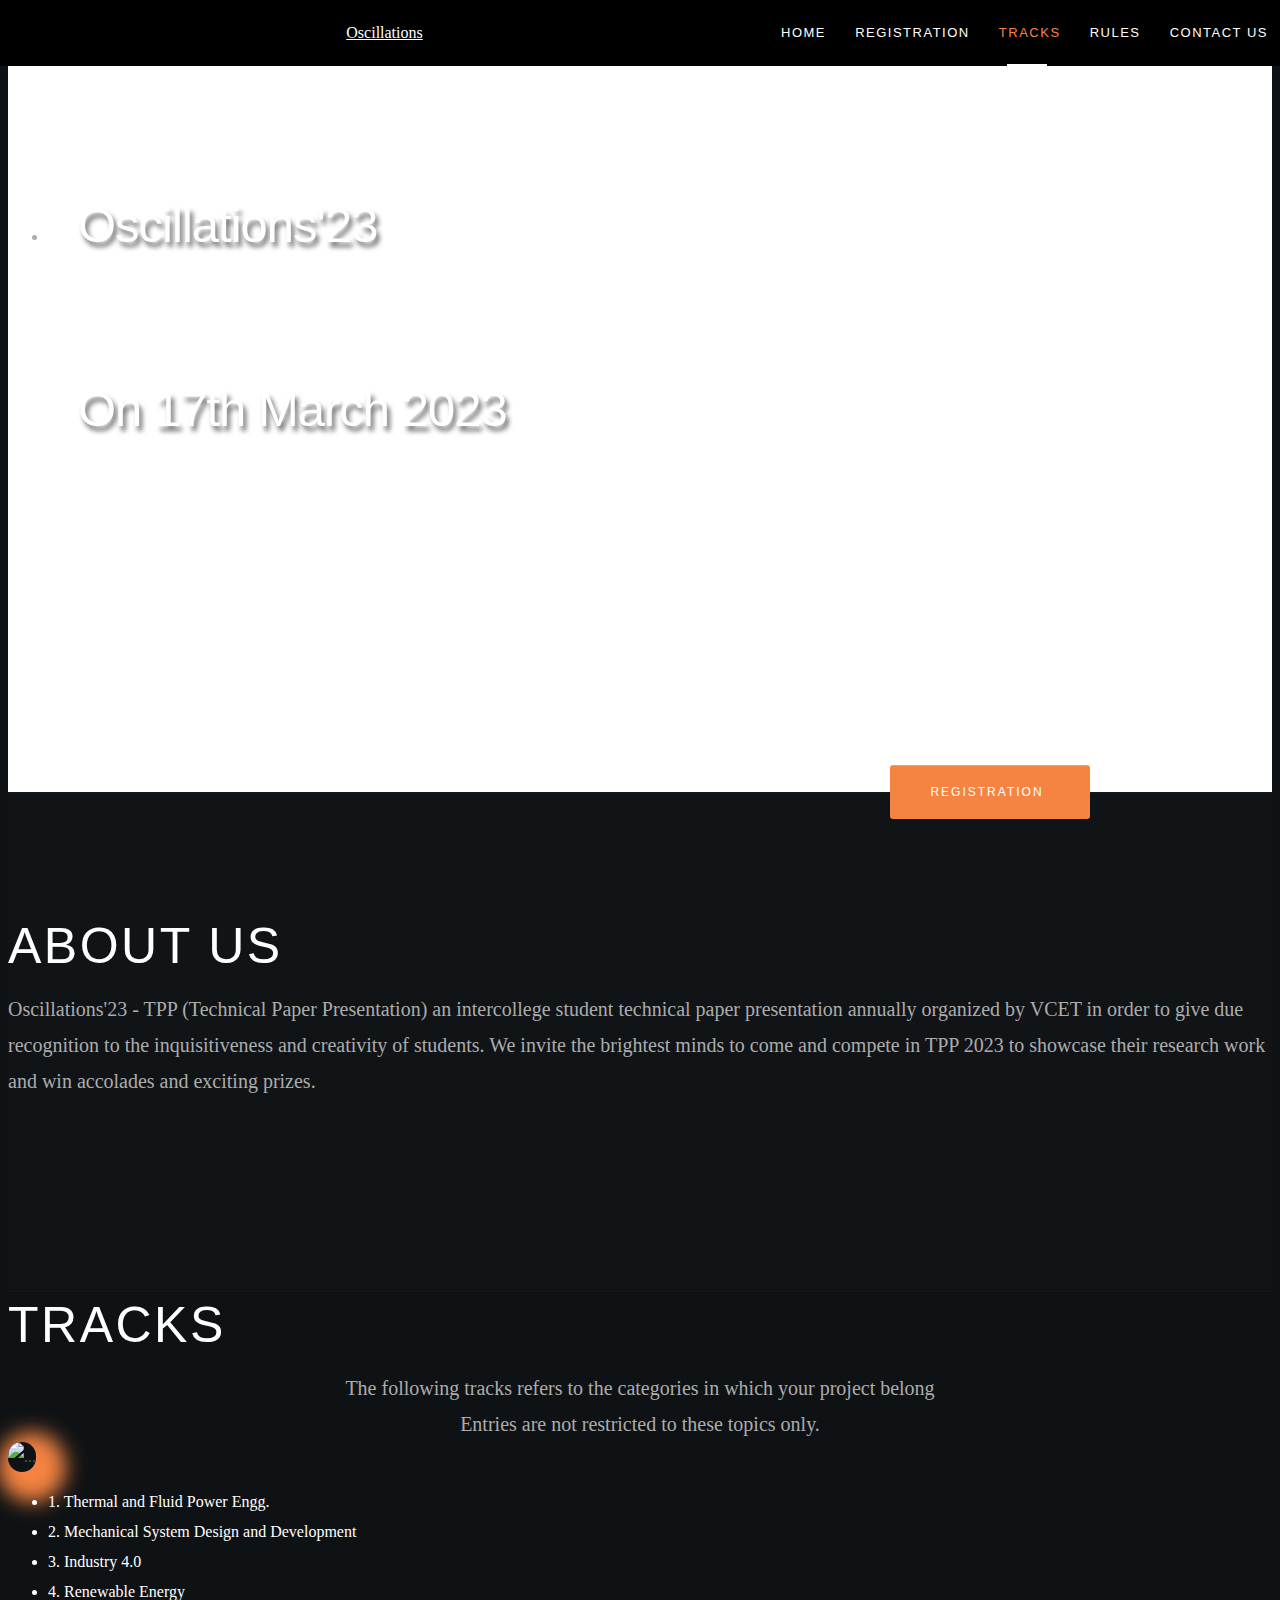
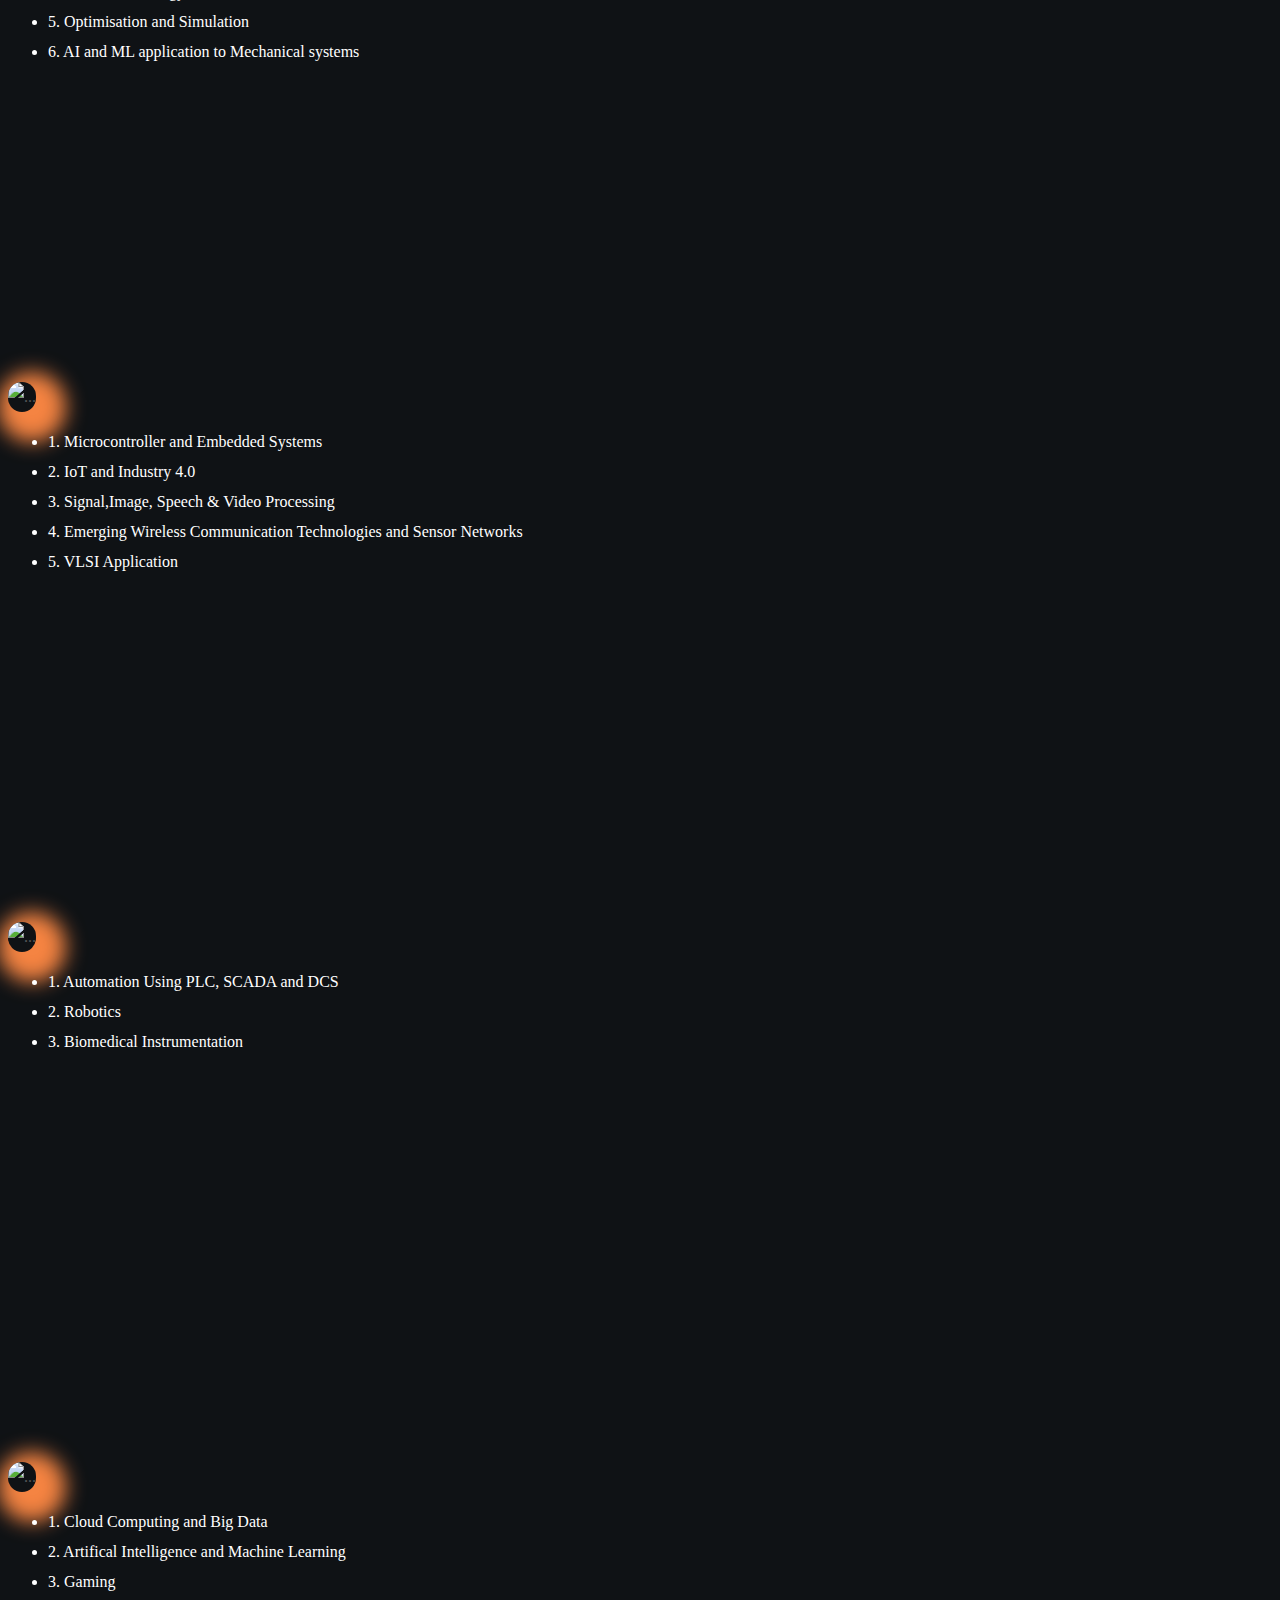
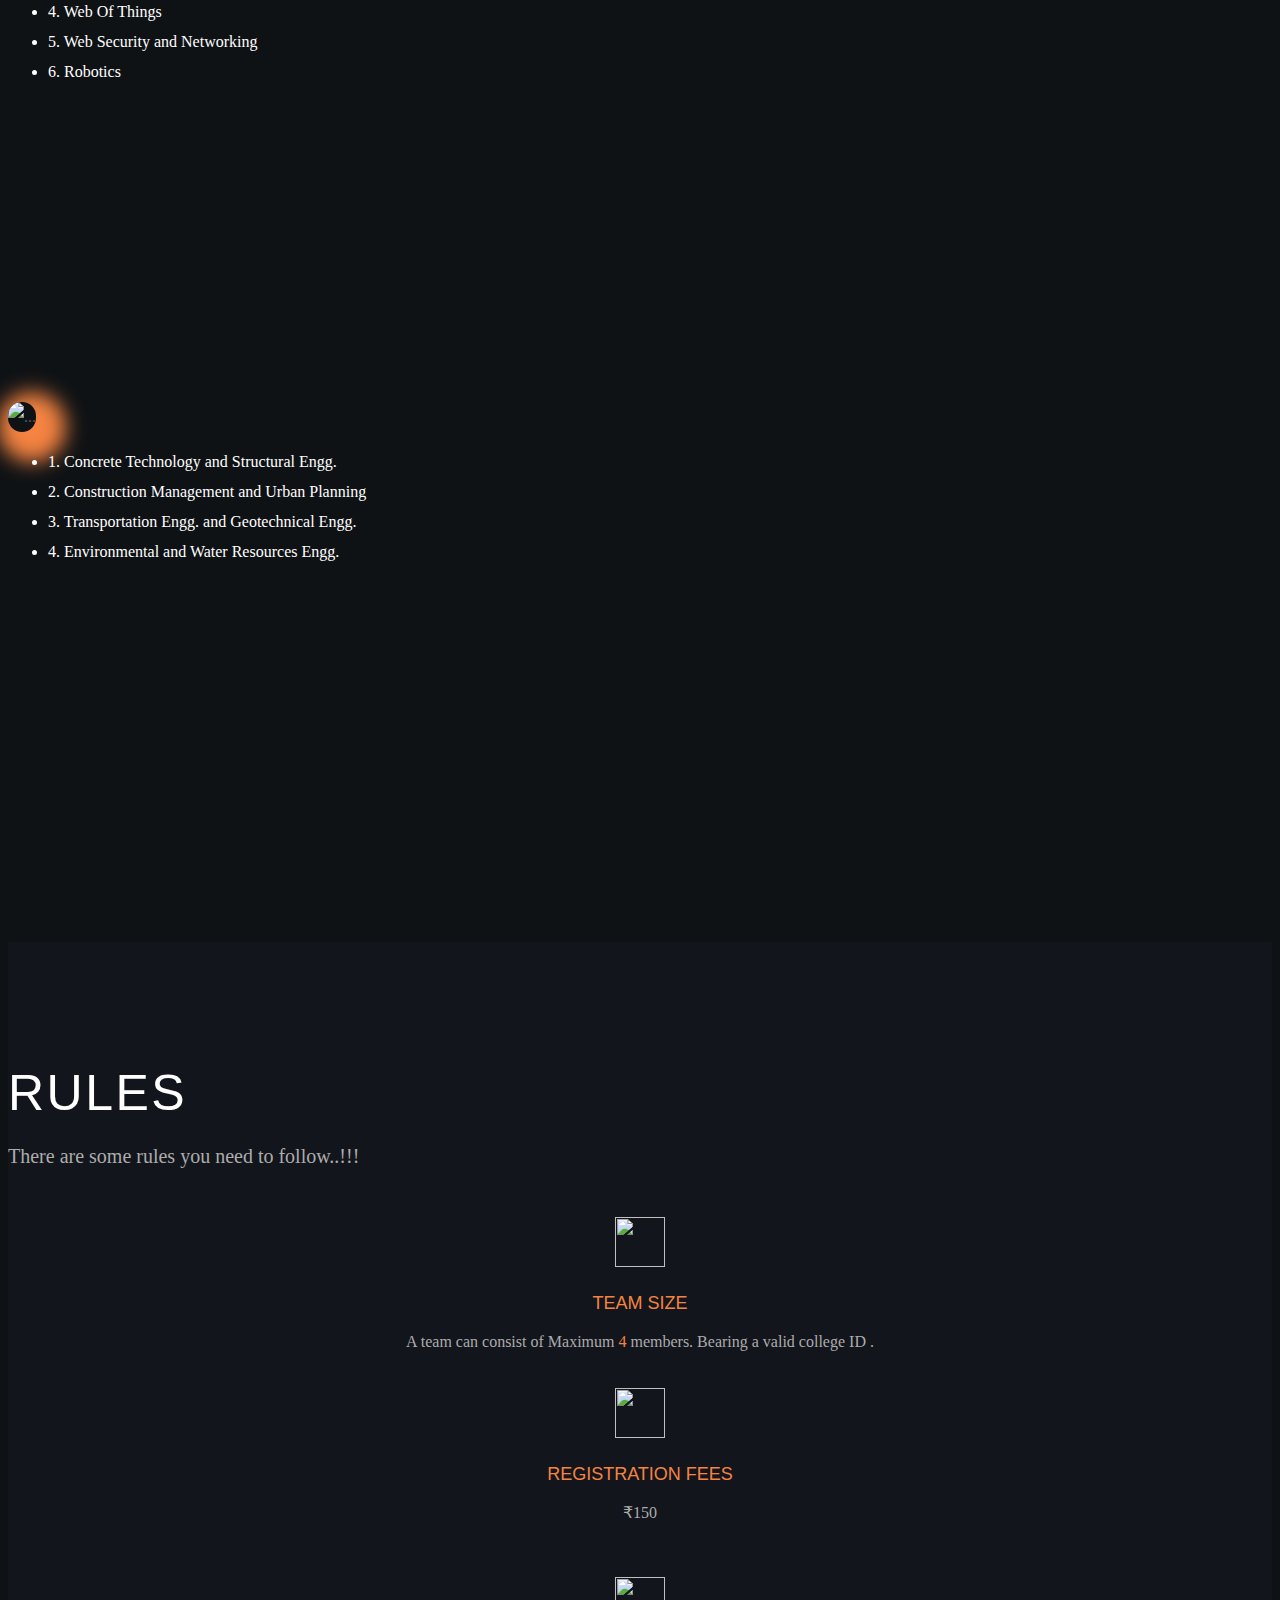
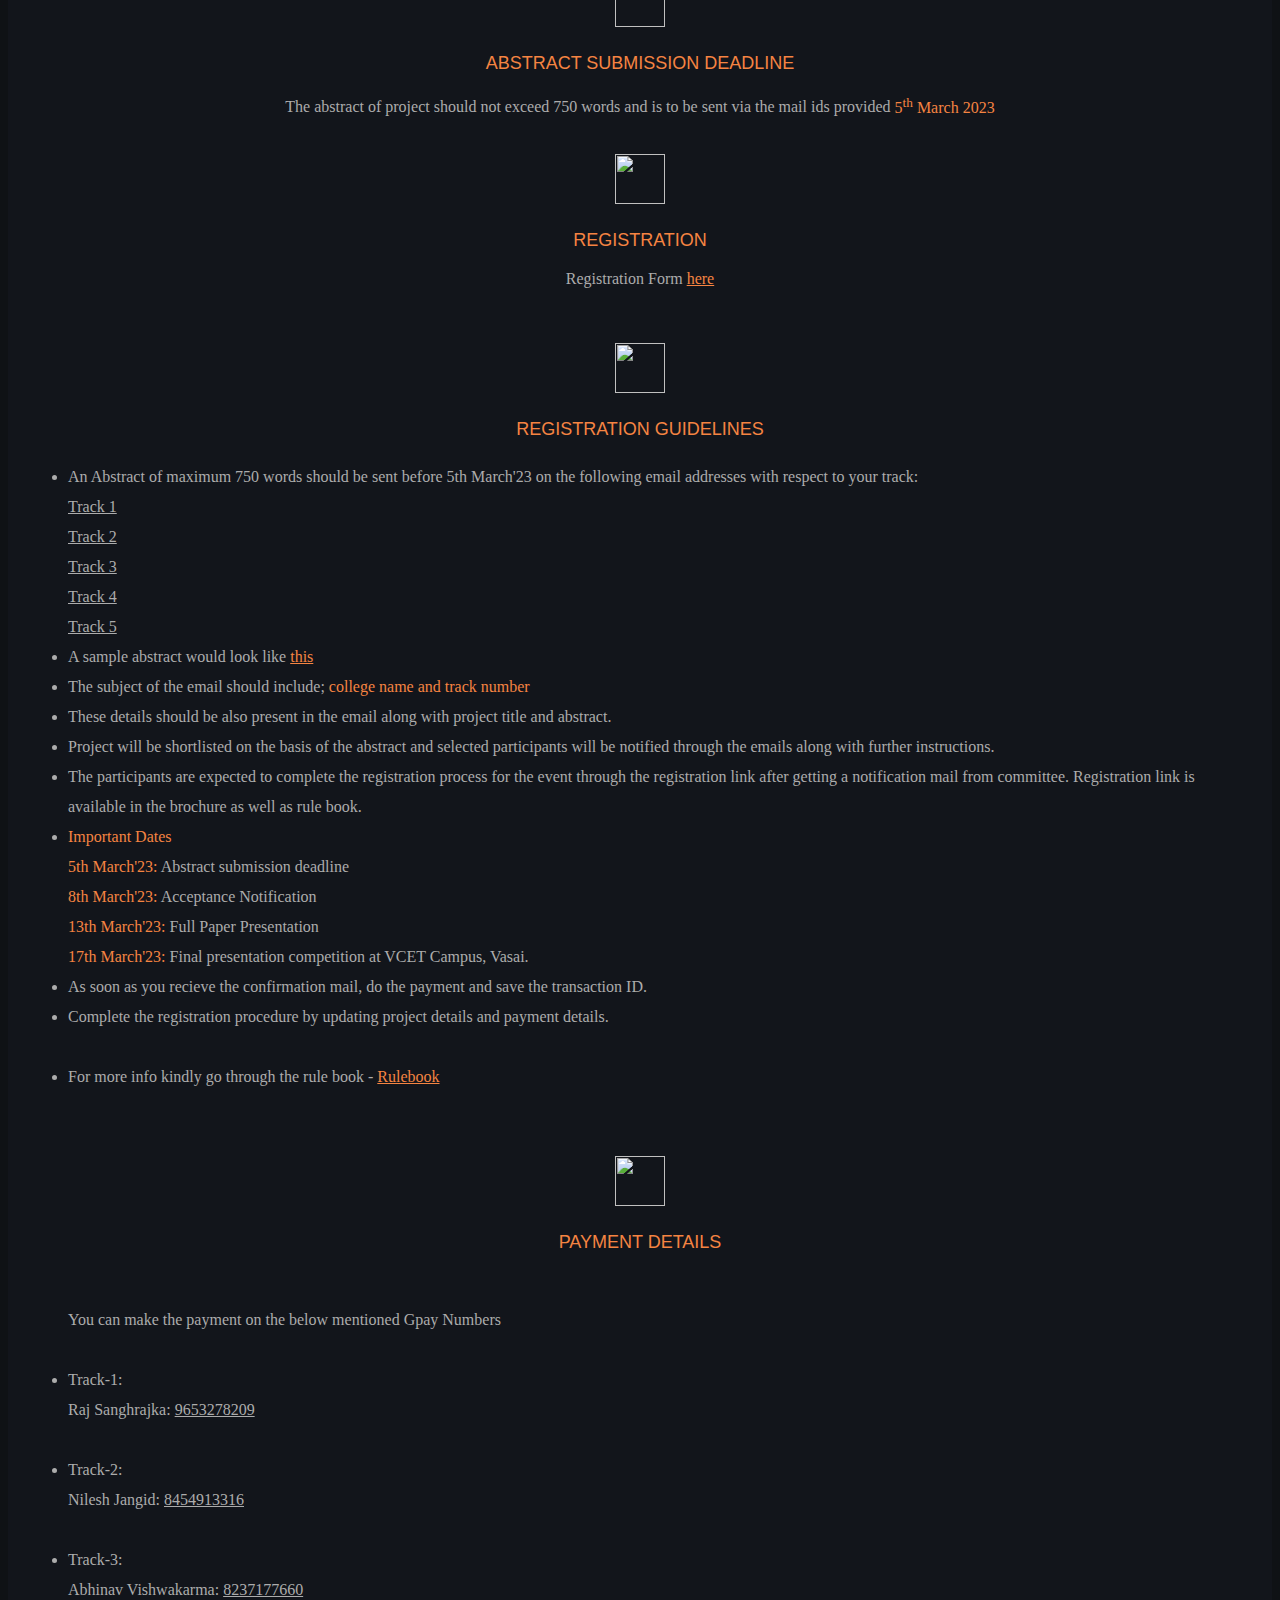
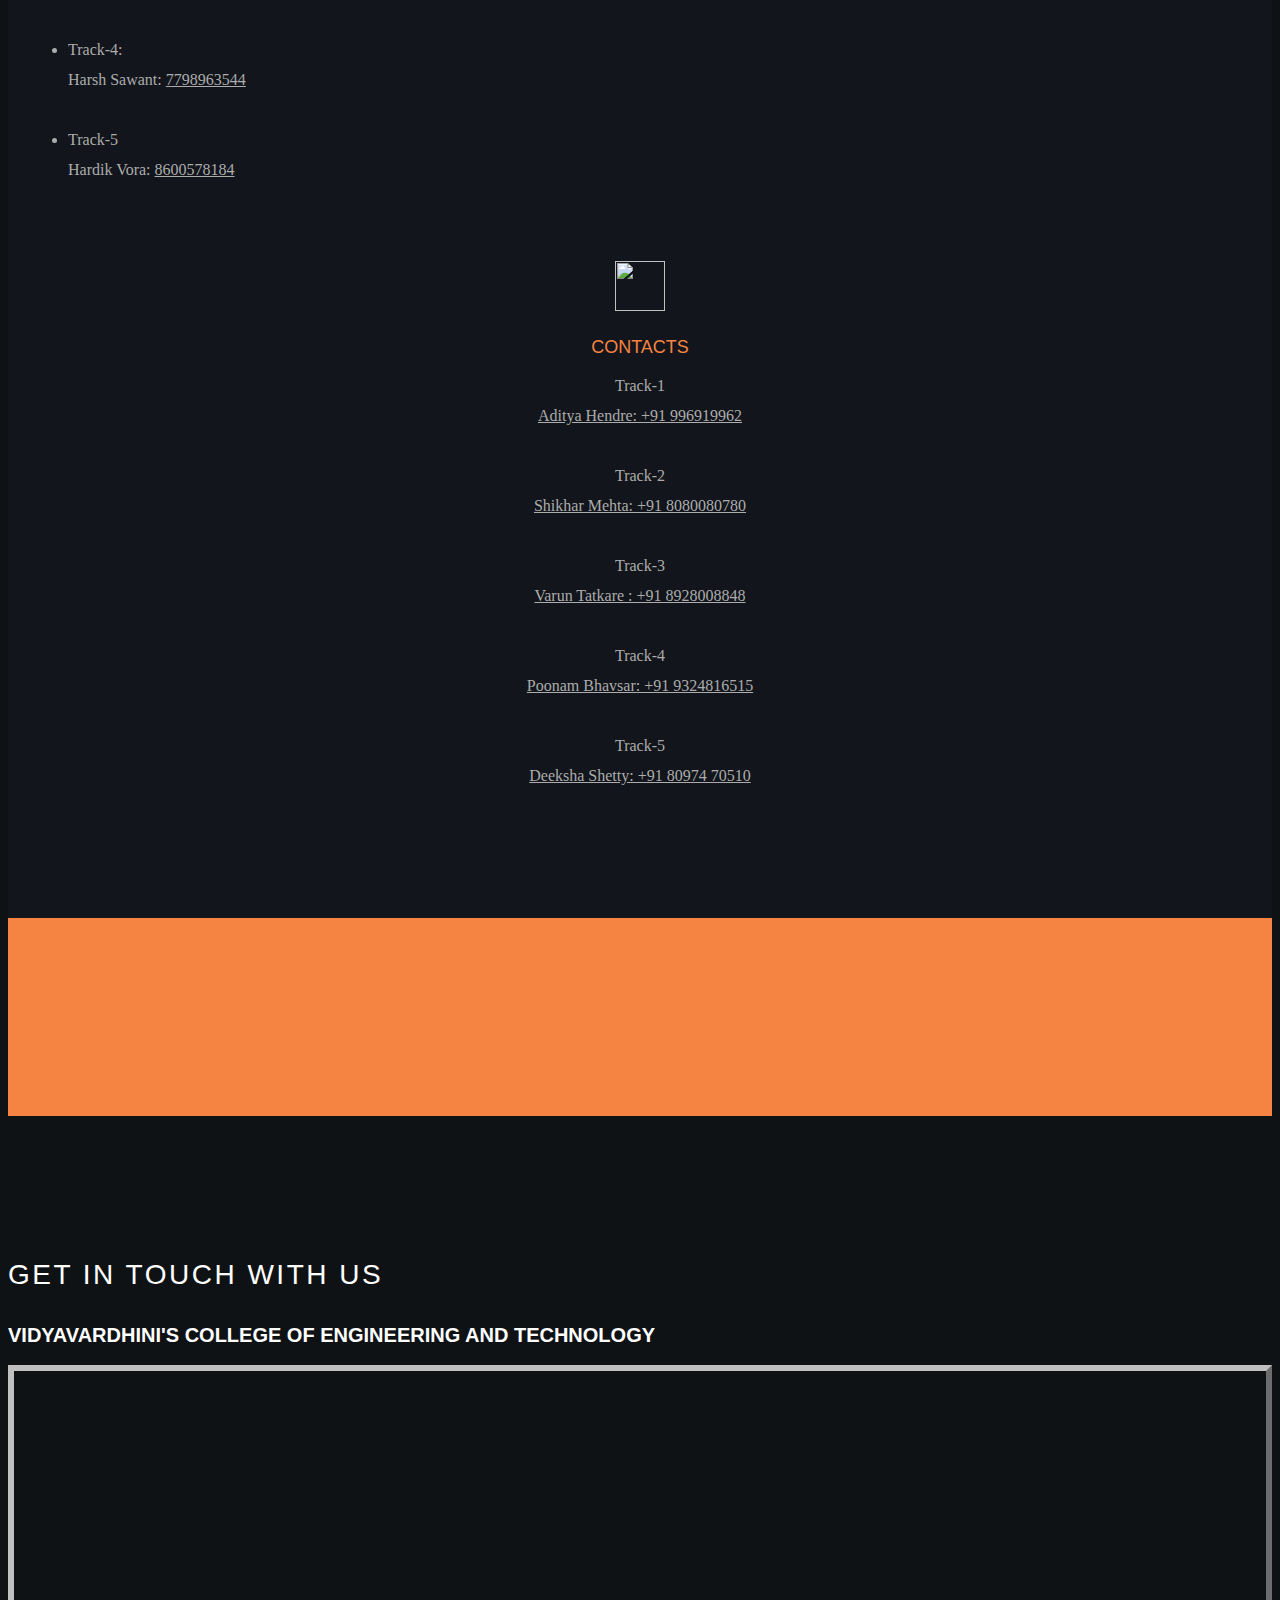
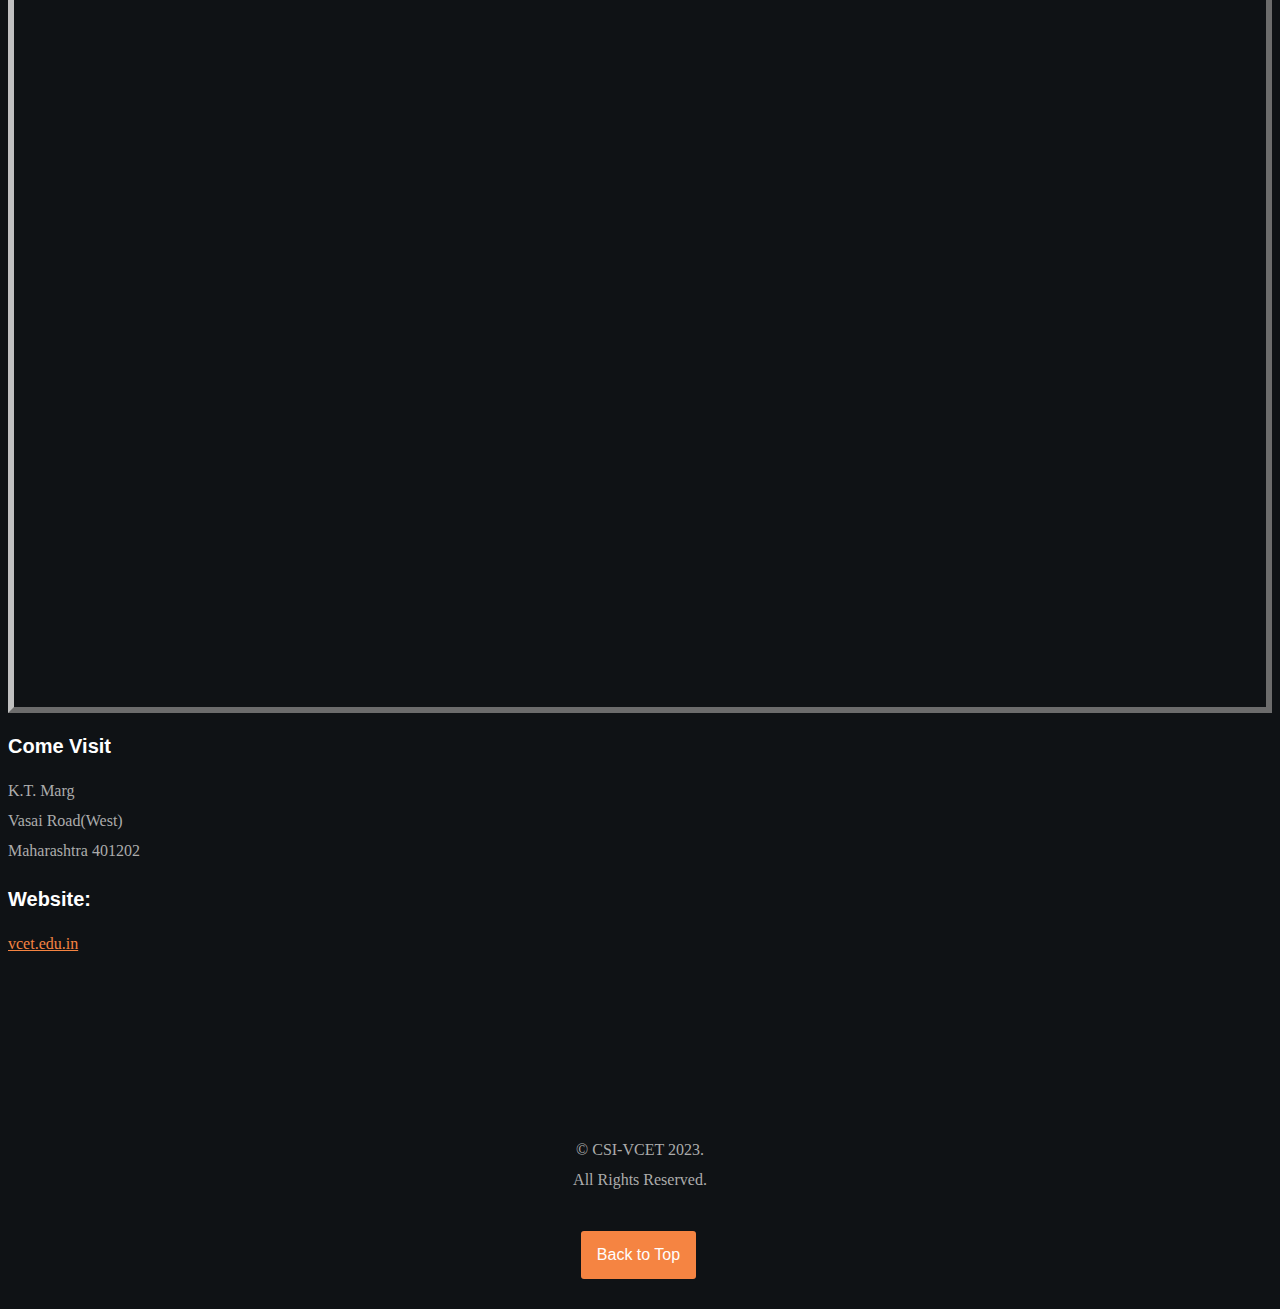
==== commit 85fc5f5c: "Changed Fb and insta link" ====
--- a/index.html
+++ b/index.html
@@ -192,7 +192,7 @@
 				<div class=" text-center">
 					<h1 class="heading-title" style="font-size: 50px">About Us</h1>
 				</div>
-				<p>Oscillations'23 TPP (Technical Paper Presentation) which is an intercollege student
+				<p>Oscillations'23 - TPP (Technical Paper Presentation) an intercollege student
 					technical paper presentation annually organized by VCET in order to
 					give due recognition to the inquisitiveness and creativity of
 					students. We invite the brightest minds to come and compete in
@@ -458,12 +458,11 @@
 			<div class="row justify-content-center">
 				<div class="col-md-4 mt-4">
 					<div class="card" style="background: transparent;">
-						<img src="./images/portfolio/track1.jpg" class="card-img-top" alt="...">
-						<div class="card-body" style="align-items: center; text-align: center;">
+						<img src="./images/portfolio/track1.png" class="card-img-top" alt="..."> <br>
+						<!-- <div class="card-body" style="align-items: center; text-align: center;">
 							<h5 class="card-title">Track 1</h5>
 						</div>
 
-						<!-- 
 							Industry 4.0
 							Renewable Energy
 							Optimization and Simulation
@@ -487,17 +486,7 @@
 				<div class="col-md-4 mt-4">
 
 					<div class="card" style="background: transparent">
-						<img src="./images/portfolio/track2.jpg" class="card-img-top" alt="...">
-						<div class="card-body" style="align-items: center; text-align: center;">
-							<h5 class="card-title">Track 2</h5>
-						</div>
-						<!--
-							IoT and Industry 4.0.
-							Signal, Image, Speech & Video Processing.
-							Emerging Wireless Communication Technologies &
-							Sensor Networks.
-							VLSI Application.
-						 -->
+						<img src="./images/portfolio/track2.png" class="card-img-top" alt="..."> <br>
 						<ul class="list-group list-group-flush">
 							<li class="list-group-item">1. Microcontroller and Embedded Systems</li>
 							<li class="list-group-item">2. IoT and Industry 4.0</li>
@@ -512,10 +501,10 @@
 				</div>
 				<div class="col-md-4 mt-4">
 					<div class="card" style="background: transparent">
-						<img src="./images/portfolio/track3.jpg" class="card-img-top" alt="...">
-						<div class="card-body" style="align-items: center; text-align: center;">
+						<img src="./images/portfolio/track3.png" class="card-img-top" alt="..."> <br>
+						<!-- <div class="card-body" style="align-items: center; text-align: center;">
 							<h5 class="card-title">Track 3</h5>
-						</div>
+						</div> -->
 						<ul class="list-group list-group-flush">
 							<li class="list-group-item">1. Automation Using PLC, SCADA and DCS</li>
 							<li class="list-group-item">2. Robotics</li>
@@ -527,11 +516,10 @@
 				</div>
 				<div class="col-md-4  mt-4">
 					<div class="card" style="background: transparent">
-						<img src="./images/portfolio/track4.jpg" class="card-img-top" alt="...">
-						<div class="card-body" style="align-items: center; text-align: center;">
+						<img src="./images/portfolio/track4.png" class="card-img-top" alt="..."> <br>
+						<!-- <div class="card-body" style="align-items: center; text-align: center;">
 							<h5 class="card-title">Track 4</h5>
-						</div>
-						<!--
+						</div> 
 							Cloud Computing & Big Data.
 							Artificial Intelligence & Machine Learning.
 							Gaming.
@@ -552,12 +540,10 @@
 				</div>
 				<div class="col-md-4  mt-4">
 					<div class="card" style="background: transparent">
-						<img src="./images/portfolio/track5.jpg" class="card-img-top" alt="...">
-						<div class="card-body" style="align-items: center; text-align: center;">
+						<img src="./images/portfolio/track5.png" class="card-img-top" alt="..."> <br>
+						<!-- <div class="card-body" style="align-items: center; text-align: center;">
 							<h5 class="card-title">Track 5</h5>
-						</div>
-						<!--
-
+						</div> 
 						-->
 						<ul class="list-group list-group-flush">
 							<li class="list-group-item">1. Concrete Technology and Structural Engg.</li>
@@ -1206,9 +1192,9 @@
 				<p><a class="link" href="http://www.vcet.edu.in/" target="_blank">vcet.edu.in</a></br>
 				</p>
 				<div class="social-media-links" style="font-size: 2.6rem; color: #f58442;">
-					<a href="https://www.facebook.com/profile.php?id=100080250005730" target="_blank"><i
+					<a href="https://www.facebook.com/vcet.vasai.50" target="_blank"><i
 							class="fa fa-facebook-square"></i></a>
-					<a href="https://instagram.com/vnps2022?utm_medium=copy_link" target="_blank"><i
+					<a href="https://instagram.com/official.vcet?igshid=NTdlMDg3MTY%3D" target="_blank"><i
 							class="fa fa-instagram"></i></a>
 				</div>
 				</br>
@@ -1237,7 +1223,7 @@
 
 			<div class="footer-logo"></div>
 
-			<p>&copy;Copyright CSI-VCET 2021.</br> All Rights Reserved.
+			<p> &copy; CSI-VCET 2023.</br> All Rights Reserved.
 			</p>
 
 		</div>
